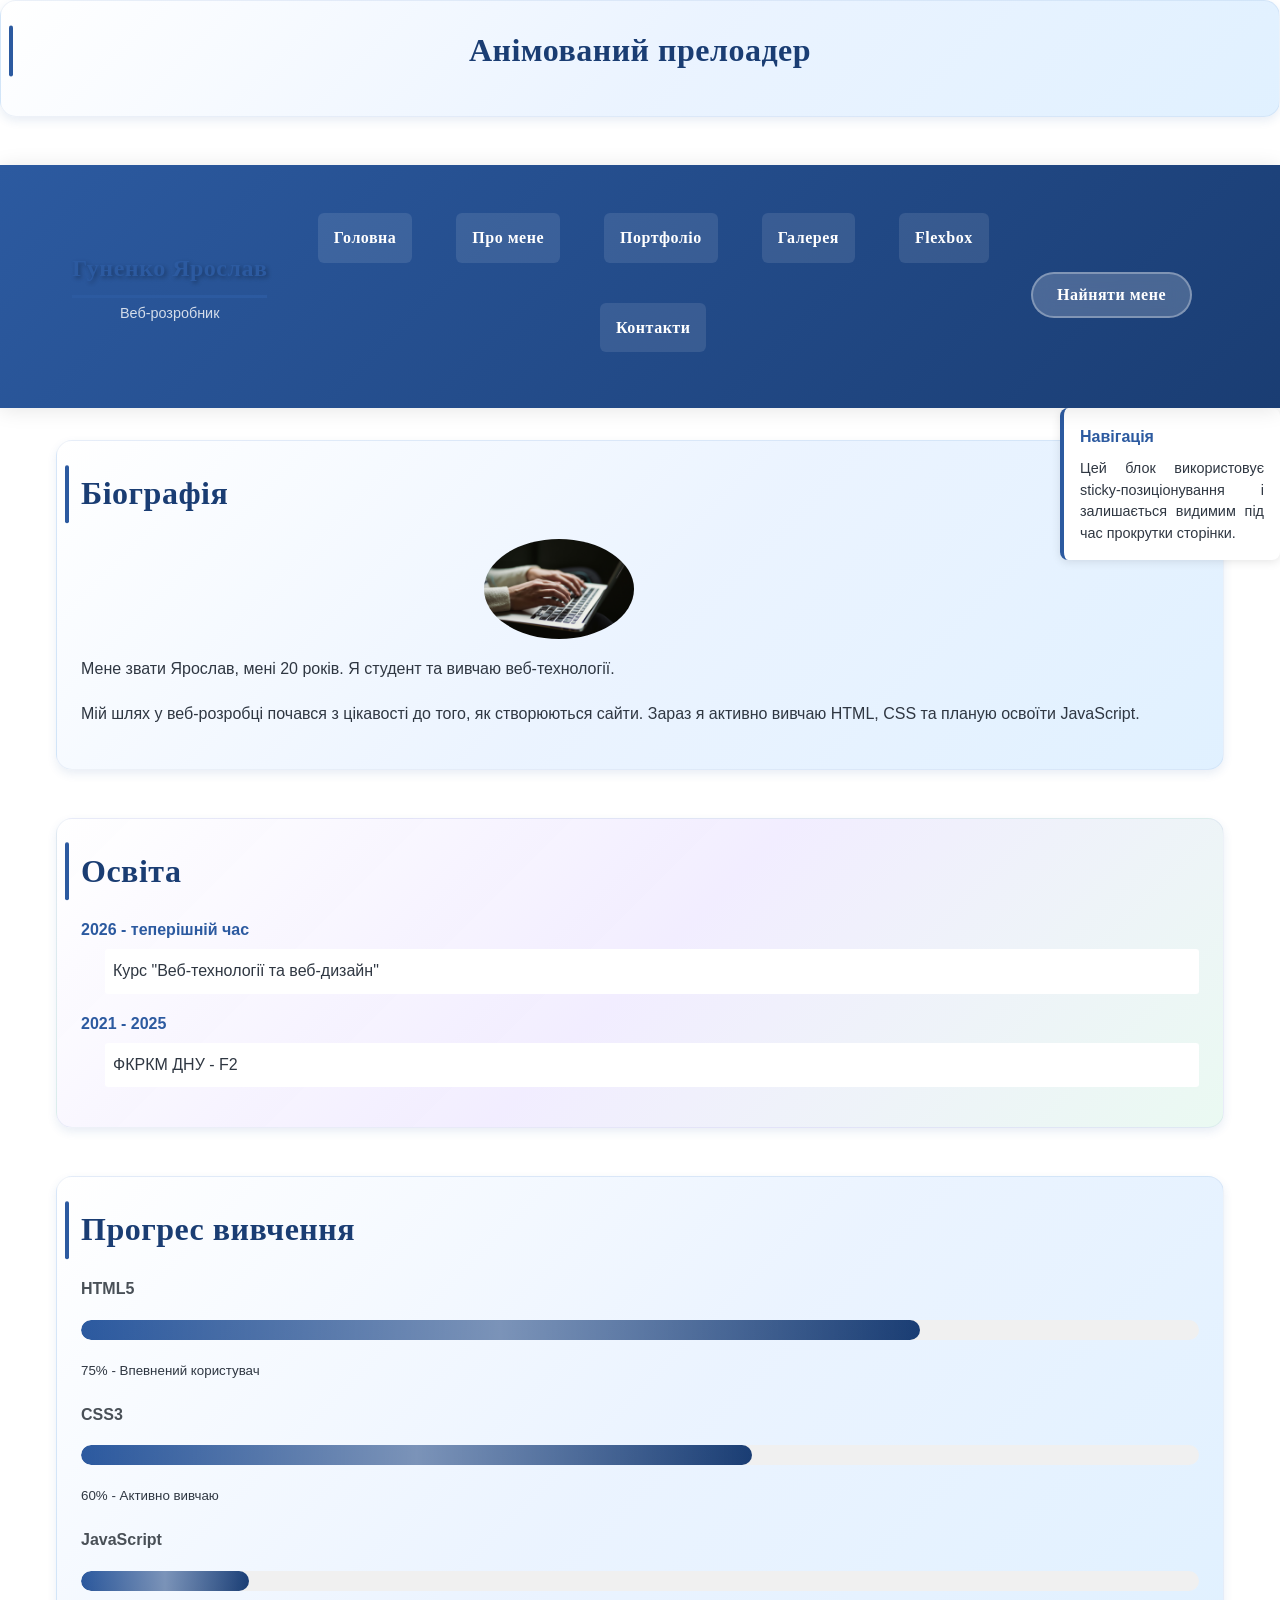
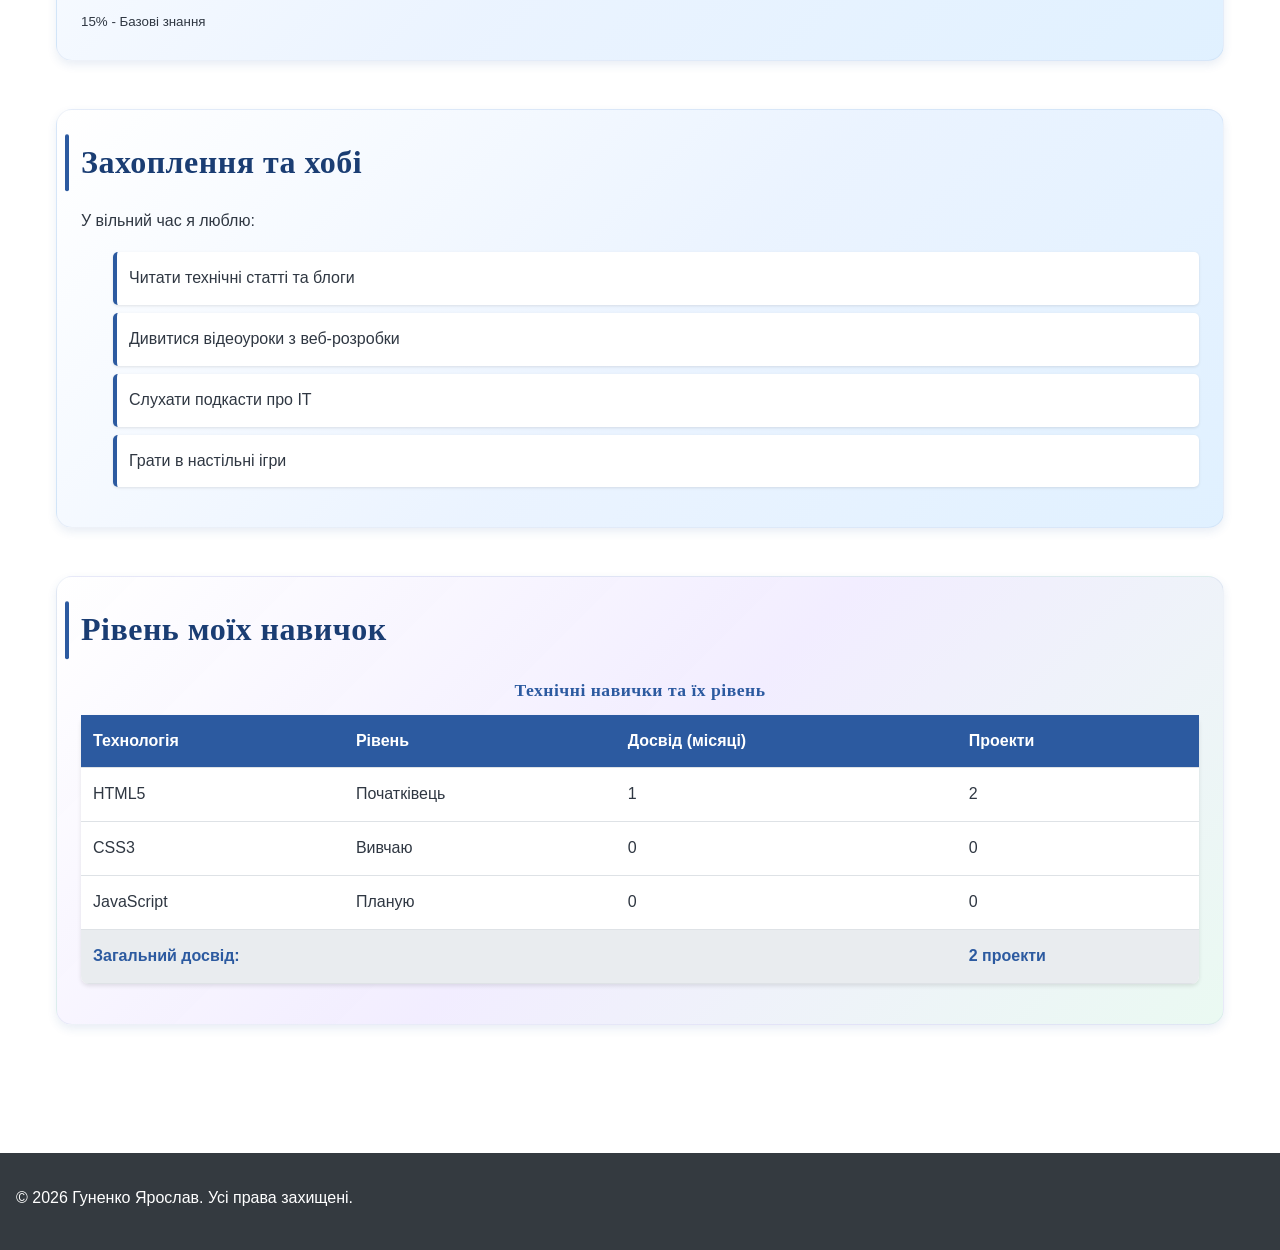
==== about.html @ e4d60bcc "feat(task4): -add mobile style menu in css -changed all headers !!!Warnings!!! need to fix sticky si" ====
<!DOCTYPE html>
<html lang="uk">
<head>
    <meta charset="UTF-8">
    <meta name="viewport" content="width=device-width, initial-scale=1.0">
        <meta name="description" content="Інформація про мене - портфоліо веб-розробника">
    <meta name="keywords" content="веб-розробка, HTML, CSS, JavaScript">
    <link rel="stylesheet" href="css/styles.css">
    <link rel="stylesheet" href="css/layout.css">
    <link rel="preconnect" href="https://fonts.googleapis.com">
    <link rel="preconnect" href="https://fonts.gstatic.com" crossorigin>
    <link href="https://fonts.googleapis.com/css2?family=Montserrat:wght@400;500;600;700&family=Merriweather:wght@400;700&display=swap" rel="stylesheet">
    <link rel="stylesheet" href="css/flexbox.css">
    <title>Про мене - Мій особистий сайт</title>
</head>
<body>
   <section class="loading-demo">
    <h2>Анімований прелоадер</h2>

    <div class="loading-container">
        <div class="loading-box">
            <div class="spinner"></div>
            <p class="loading-text">Завантаження...</p>
        </div>
    </div>
</section>
<header class="modern-header">
    <div class="container">
        <div class="header-content">
            <div class="logo">
                <h1>Гуненко Ярослав</h1>
                <span class="logo-subtitle">Веб-розробник</span>
            </div>
            <nav class="main-nav">
                <ul class="nav-list">
                    <li><a href="index.html">Головна</a></li>
                    <li><a href="about.html">Про мене</a></li>
                    <li><a href="portfolio.html">Портфоліо</a></li>
                    <li><a href="gallery.html">Галерея</a></li>
                    <li><a href="flexbox-demo.html">Flexbox</a></li>
                    <li><a href="contact.html">Контакти</a></li>
                </ul>
            </nav>
            <button class="mobile-nav-toggle" onclick="toggleMobileNav()"> <span></span>
                <span></span>
                <span></span>
            </button>
            <div class="header-cta">
                <button class="cta-button">Найняти
                    мене</button>
            </div>
        </div>
        <nav class="mobile-nav" id="mobileNav">
            <ul class="nav-list">
                <li><a href="index.html">Головна</a></li>
                <li><a href="about.html">Про мене</a></li>
                <li><a href="portfolio.html">Портфоліо</a></li>
                <li><a href="gallery.html">Галерея</a></li>
                <li><a href="flexbox-demo.html">Flexbox</a></li>
                <li><a href="contact.html">Контакти</a></li>
            </ul>
        </nav>
    </div>
</header>
    <aside class="sticky-note">
    <h4>Навігація</h4>
    <p>Цей блок використовує sticky-позиціонування і залишається видимим під час прокрутки сторінки.</p>
    </aside>
<main>
    <section id="bio">
        <h2>Біографія</h2>
        <img src="images/photo2.jpg" alt="Моє фото" width="150" height="200">
        <p>Мене звати Ярослав, мені 20 років. Я студент та вивчаю веб-технології.</p>
        <p>Мій шлях у веб-розробці почався з цікавості до того, як створюються сайти. Зараз я активно вивчаю HTML, CSS та планую
освоїти JavaScript.</p>
    </section>
    <section id="education">
        <h2>Освіта</h2>
        <dl>
            <dt>2026 - теперішній час</dt>
            <dd>Курс "Веб-технології та веб-дизайн"</dd>
            <dt>2021 - 2025</dt>
            <dd>ФКРКМ ДНУ - F2</dd>
        </dl>
    </section>
   <section id="skills-progress">
    <h2>Прогрес вивчення</h2>

    <div class="skill-item">
        <label>
            HTML5
            <span class="tooltip" data-tooltip="Семантична розмітка, форми, доступність"></span>
        </label>

        <div class="progress-container">
            <div class="progress-bar" style="width: 75%;"></div>
        </div>

        <small>75% - Впевнений користувач</small>
    </div>

    <div class="skill-item">
        <label>
            CSS3
            <span class="tooltip" data-tooltip="Стилізація, Box Model, позиціонування"></span>
        </label>

        <div class="progress-container">
            <div class="progress-bar" style="width: 60%;"></div>
        </div>

        <small>60% - Активно вивчаю</small>
    </div>

    <div class="skill-item">
        <label>
            JavaScript
            <span class="tooltip" data-tooltip="Буду вивчати наступним"></span>
        </label>

        <div class="progress-container">
            <div class="progress-bar" style="width: 15%;"></div>
        </div>

        <small>15% - Базові знання</small>
    </div>
</section>

<button class="back-to-top" onclick="window.scrollTo({top: 0, behavior: 'smooth'})">↑</button>
    <section id="hobbies">
        <h2>Захоплення та хобі</h2>
        <p>У вільний час я люблю:</p>
        <ol>
            <li>Читати технічні статті та блоги</li>
            <li>Дивитися відеоуроки з веб-розробки</li>
            <li>Слухати подкасти про IT</li>
            <li>Грати в настільні ігри</li>
        </ol>
    </section>
    <section id="skills-table">
        <h2>Рівень моїх навичок</h2>
        <table>
            <caption>Технічні навички та їх рівень</caption>
            <thead>
            <tr>
                <th>Технологія</th>
                <th>Рівень</th>
                <th>Досвід (місяці)</th>
                <th>Проекти</th>
            </tr>
            </thead>
            <tbody>
                <tr>
                <td>HTML5</td>
                <td>Початківець</td>
                <td>1</td>
                <td>2</td>
                </tr>
                <tr>
                    <td>CSS3</td>
                    <td>Вивчаю</td>
                    <td>0</td>
                    <td>0</td>
                </tr>
                <tr>
                    <td>JavaScript</td>
                    <td>Планую</td>
                    <td>0</td>
                    <td>0</td>
                </tr>
            </tbody>
            <tfoot>
                <tr>
                    <td colspan="3"><strong>Загальний досвід:</strong></td>
                    <td><strong>2 проекти</strong></td>
                </tr>
            </tfoot>
        </table>
    </section>
</main>
<footer>
    <p>&copy; 2026 Гуненко Ярослав. Усі права захищені.</p>
</footer>
</body>
</html>
---- css/styles.css ----
/* ======================
БАЗОВІ СТИЛІ ТА ОБНУЛЕННЯ
====================== */
/* Обнулення стандартних відступів */ 

* {
    margin: 0;
    padding: 0;
    box-sizing: border-box;
}

/* Базові стилі для html та body */

html {
    font-size: 16px;
    line-height: 1.6;
}

body {
    font-family: 'Georgia', 'Times New Roman',
    serif; 
    color: #333333;
    background-color:#ffffff;
    /*color: var(--text-color);
    background-color: var(--bg-color);*/ 
}

/* Стилі для зображень*/ 

img {
    max-width: 100%;
    height: auto;
    display: block;
}

/* Стилі для посилань*/

a {
    color: #2c5aa0;
    text-decoration: none;
    transition: color 0.3s ease; 
}

a:hover {
    color: #1a3d73;
    text-decoration: underline;
}

a:visited {
    color: #5d4e75;
}

/* Стилі для кнопок */
button {
    cursor: pointer;
    font-family: inherit;
}

/* ======================
        ШАПКА САЙТУ
====================== */

header {
    background: linear-gradient(135deg, #2c5aa0 0%, #1a3d73 100%);
    color: white;
    padding: 2rem 1rem;
    text-align: center;
    box-shadow: 0 2px 5px rgba(0, 0, 0,0.1); 
}

header h1 {
    font-size: 2.5rem;
    margin-bottom: 0.5rem;
    font-weight: bold;
    text-shadow: 2px 2px 4px rgba(0, 0, 0,0.3); 
}

header p {
    font-size: 1.2rem;
    margin-bottom: 1.5rem;
    font-style: italic;
    opacity: 0.9;
}

/* ======================
НАВІГАЦІЙНЕ МЕНЮ
====================== */

nav ul {
    list-style: none;
    display: flex;
    justify-content: center;
    flex-wrap: wrap;
    gap: 0;
}

nav li {
    margin: 0;
}

nav a {
    display: block;
    padding: 12px 20px;
    color: white;
    background-color: rgba(255, 255, 255, 0.1);
    margin: 0 2px;
    border-radius: 5px;
    font-weight: bold;
    transition: all 0.3s ease;
}

nav a:hover {
    background-color: rgba(255, 255, 255, 0.2);
    transform: translateY(-2px);
    text-decoration: none;
}

nav a:active {
    background-color: rgba(255, 255, 255, 0.3);
}

/* ======================
ОСНОВНИЙ КОНТЕНТ
====================== */
main {
    max-width: 1200px;
    margin: 0 auto;
    padding: 2rem 1rem;
    line-height: 1.8;
}

/* Секції */

section {
    margin-bottom: 3rem;
    padding: 1.5rem;
    background-color: #f8f9fa;
    border-radius: 8px;
    box-shadow: 0 2px 4px rgba(0, 0, 0,0.1); 
}

section:nth-child(even) {
    background-color:#e9ecef; 
}

/* Заголовки */

h1 {
    font-size: 2.5rem;
    color: #2c5aa0;
    margin-bottom: 1rem;
    border-bottom: 3px solid #2c5aa0;
    padding-bottom: 0.5rem;
}

h2 {
    font-size: 2rem;
    color: #1a3d73;
    margin-bottom: 1rem;
    position: relative;
}

h2::before {
    content: "";
    position: absolute;
    left: -1rem;
    top: 50%;
    transform: translateY(-50%); 
    width:4px;
    height: 100%;
    background-color:#2c5aa0; 
    border-radius:2px;
}

h3 {
    font-size: 1.5rem;
    color: #495057;
    margin-bottom:0.75rem;
    margin-top: 1.5rem;
}
/* Параграфи */
p {
    margin-bottom:1rem;
    text-align: justify;
}

/* Виділення тексту*/

strong {
    color: #2c5aa0;
    font-weight:bold;
}

em {
    color: #6c757d;
    font-style: italic;
}

/* Час та адреса*/
time {
    color: #6c757d;
    font-size: 0.9rem;
    display: block;
    margin-bottom: 0.5rem;
}

address {
    font-style: normal;
    background-color: #fff3cd;
    border: 1px solid #ffeaa7;
    border-radius: 5px;
    padding: 1rem;
    margin: 1rem 0;
}


/* ======================
СПИСКИ
====================== */

ul, ol {
    margin-left: 2rem;
    margin-bottom: 1rem;
}

ul li {
    list-style-type: disc;
    margin-bottom:0.5rem;
     padding-left:0.5rem;
}

ol li {
    margin-bottom:0.5rem;
    padding-left: 0.5rem;
}

/* Стилі для списку навичок*/

#skills ul li, #hobbies ol li {
    background-color: white;
    padding: 0.75rem;
    margin-bottom:0.5rem;
    border-radius:5px;
    border-left: 4px solid #2c5aa0;
    box-shadow: 0 1px 3px rgba(0, 0, 0,0.1);
    list-style: none;
    margin-left: 0;
}

/* Список визначень */

dl {
    margin-bottom: 1rem;
}

dt {
    font-weight: bold;
    color: #2c5aa0;
    margin-top: 1rem;
    margin-bottom: 0.25rem;
}

dd {
    margin-left: 1.5rem;
    margin-bottom: 0.5rem;
    padding: 0.5rem;
    background-color: white;
    border-radius: 3px;
}

/* ======================
ТАБЛИЦІ
====================== */

table {
    width: 100%;
    border-collapse: collapse;
    margin: 1rem 0;
    background-color: white;
    border-radius: 8px;
    overflow: hidden;
    box-shadow: 0 2px 4px rgba(0, 0, 0,0.1); 
}

caption {
    font-weight: bold;
    color: #2c5aa0;
    margin-bottom: 0.5rem;
    font-size: 1.1rem;
}

th, td {
    padding: 0.75rem;
    text-align: left;
    border-bottom: 1px solid #dee2e6; 
}

th {
    background-color: #2c5aa0;
    color: white;
    font-weight: bold;
}

tbody tr:hover {
    background-color: #f8f9fa;
}

tfoot td {
    background-color: #e9ecef;
    font-weight: bold;
}

/*======================
ФОРМИ
====================== */
form {
    background-color: white;
    padding: 2rem;
    border-radius: 8px;
    box-shadow: 0 4px 6px rgba(0, 0, 0, 0.1);
    margin: 1rem 0;
}

fieldset {
    border: 2px solid #e9ecef; 
    border-radius:5px;
    padding: 1.5rem;
    margin-bottom:1.5rem; 
}

legend {
    background-color:#2c5aa0;
    color: white;
    padding: 0.5rem 1rem;
    border-radius: 3px;
    font-weight: bold;
}

label {
    display: block;
    margin-bottom: 0.5rem;
    margin-top: 1rem;
    font-weight: bold;
    color: #495057;
}

/* Стилі для полів вводу */
input[type="text"],
input[type="email"],
input[type="tel"],
select,
textarea {
    width: 100%;
    padding: 0.75rem;
    border: 2px solid #ced4da;
    border-radius: 4px;
    font-size: 1rem;
    font-family: inherit;
    transition: border-color 0.3s ease, box-shadow 0.3s ease; 
}

input[type="text"]:focus,
input[type="email"]:focus,
input[type="tel"]:focus,
select:focus,
textarea:focus {
    outline: none;
    border-color: #2c5aa0;
    box-shadow: 0 0 0 3px rgba(44, 90, 160,0.1); 
}

/* Радіо кнопки та чекбокси */

input[type="radio"],
input[type="checkbox"] {
    margin-right: 0.5rem;
    transform: scale(1.2);
}

/* Радіо кнопки в рядок */

input[type="radio"] + label {
    display: inline;
    margin-right: 1rem;
    margin-top: 0;
    font-weight: normal;
}

/* Чекбокси */
input[type="checkbox"] + label
{ 
    display: inline;
    margin-top: 0;
    font-weight: normal;
}

/* Textarea */

textarea {
    resize: vertical;
    min-height: 120px;
}

/* Кнопки */

button {
    background-color: #2c5aa0;
    color: white;
    padding: 0.75rem 2rem;
    border: none;
    border-radius: 5px;
    font-size: 1rem;
    font-weight: bold;
    margin-right: 1rem;
    margin-top: 1rem;
    transition: all 0.3s ease;
}

button:hover {
    background-color: #1a3d73;
    transform: translateY(-1px);
    box-shadow: 0 2px 4px rgba(0, 0, 0,0.2); 
}

button[type="reset"] {
    background-color: #6c757d;
}
button[type="reset"]:hover {
    background-color: #5a6268;
}

/* ======================
СПЕЦІАЛЬНІ ЕЛЕМЕНТИ
====================== */

/* Розгортувані деталі */

details {
    background-color: white;
    border: 1px solid #dee2e6;
    border-radius: 5px;
    margin: 1rem 0;
    overflow: hidden;
}

summary {
    background-color: #f8f9fa;
    padding: 1rem;
    cursor: pointer;
    font-weight: bold;
    color: #2c5aa0;
    user-select: none;
    transition: background-color 0.3s ease; 
}

summary:hover {
    background-color: #e9ecef;
}

details[open] summary {
    background-color: #2c5aa0;
    color: white;
}

details p {
    padding: 1rem;
    margin: 0;
}

/* Статті в портфоліо */
.project {
    border: 1px solid #dee2e6;
    border-radius: 8px;
    padding: 1.5rem;
    margin-bottom: 2rem;
    background-color: white;
    transition: transform 0.3s ease, box-shadow 0.3s ease; 
}

.project:hover {
    transform: translateY(-2px);
    box-shadow: 0 4px 8px rgba(0, 0, 0,0.15); 
}

.project img {
    border-radius: 5px;
    margin: 1rem 0;
}

/* ======================
        ПІДВАЛ САЙТУ
====================== */

footer {
    background-color: #343a40; 
    color: white;
    text-align: center;
    padding: 2rem 1rem;
    margin-top: 3rem;
}

footer p {
    margin-bottom: 0.5rem; 
}

footer a {
    color: #adb5bd;
}

footer a:hover {
    color: white;
}

footer small {
    opacity: 0.7;
    font-size: 0.8rem;
}

/* ======================
    ДОДАТКОВІ СТИЛІ
====================== */

/* Горизонтальна лінія */

hr {
    border: none;
    height: 2px;
    background: linear-gradient(to right, transparent, #2c5aa0, transparent);
    margin: 2rem 0;
}
/* Цитати */
blockquote {
    background-color: #f8f9fa;
    border-left: 4px solid #2c5aa0;
    padding: 1rem 1.5rem;
    margin: 1.5rem 0;
    font-style: italic;
    position: relative;
}

blockquote::before {
    content: "\"";
    font-size: 4rem;
    color: #2c5aa0;
    position: absolute;
    top: -10px;
    left: 10px;
    opacity: 0.3;
}

cite {
    display: block;
    text-align: right;
    margin-top: 0.5rem;
    font-style: normal;
    font-weight: bold;
    color: #6c757d;
}

/* Скорочення */

abbr {
    border-bottom: 2px dotted #2c5aa0;
    cursor: help;
}

/* Анімація для зображень */

#welcome img,
#bio img {
    border-radius: 50%;
    transition: transform 0.3s ease;
    margin: 1rem auto;
}

#welcome img:hover,
#bio img:hover {
transform: scale(1.05) rotate(2deg); 
}

/* Responsive зображення в проектах*/

.project img {
    width: 100%;
    max-width: 300px;
    margin: 1rem auto;
    display: block;
}







:root {
    --primary-color: #2c5aa0;
    --secondary-color: #1a3d73;
    --bg-color: #ffffff;
    --text-color: #333333;
    --card-bg: #f8f9fa;
}

/* Темна тема */

@media (prefers-color-scheme: dark) {
:root {
    --primary-color: #4dabf7;
    --secondary-color: #339af0;
    --bg-color: #1a1a1a;
    --text-color: #ffffff;
    --card-bg: #2d2d2d;
    }
}



/* ======================
ЯСКРАВА АНІМАЦІЯ ЗАВАНТАЖЕННЯ
====================== */
@keyframes zoomFadeIn {
    0% {
        opacity: 0;
        transform: scale(0.8) translateY(40px);
    }
    60% {
        opacity: 1;
        transform: scale(1.05) translateY(-10px);
    }
    100% {
        transform: scale(1) translateY(0);
    }
}


main {
    animation: zoomFadeIn 1s ease-out;
}

/* ======================
ВАЛІДАЦІЯ ФОРМИ
====================== */

/* Общий стиль перехода */
input, textarea {
    transition: border-color 0.3s ease, box-shadow 0.3s ease;
}

/* ВАЛИДНОЕ поле (только если пользователь что-то ввёл) */
input:valid:not(:placeholder-shown),
textarea:valid:not(:placeholder-shown) {
    border-color: #28a745;
}

/* НЕВАЛИДНОЕ поле (только если пользователь начал ввод) */
input:invalid:not(:placeholder-shown),
textarea:invalid:not(:placeholder-shown) {
    border-color: #dc3545;
}

/* Фокус на невалидном поле */
input:focus:invalid:not(:placeholder-shown),
textarea:focus:invalid:not(:placeholder-shown) {
    border-color: #dc3545;
    box-shadow: 0 0 5px rgba(220, 53, 69, 0.5);
}

/* Фокус на валидном поле */
input:focus:valid:not(:placeholder-shown),
textarea:focus:valid:not(:placeholder-shown) {
    border-color: #28a745;
    box-shadow: 0 0 5px rgba(40, 167, 69, 0.5);
}

/* ======================
ДОМАШНЄ ЗАВДАННЯ
1. Градієнти для секцій
2. Hover-ефекти для карток проєктів
3. Google Fonts
4. CSS-змінні для кольорів та розмірів
====================== */

/* CSS-змінні */
:root {
    --home-primary: #2c5aa0;
    --home-secondary: #1a3d73;
    --home-accent: #6ea8ff;
    --home-soft-blue: #eaf3ff;
    --home-soft-violet: #f1ecff;
    --home-soft-mint: #e9f9f1;
    --home-text: #2f3742;

    --home-radius-sm: 6px;
    --home-radius-md: 10px;
    --home-radius-lg: 16px;

    --home-shadow-sm: 0 4px 10px rgba(44, 90, 160, 0.10);
    --home-shadow-md: 0 8px 20px rgba(44, 90, 160, 0.16);
    --home-shadow-lg: 0 14px 30px rgba(44, 90, 160, 0.22);

    --home-transition: 0.35s ease;
}

/* Шрифти з Google Fonts */
body {
    font-family: 'Source Serif 4', serif;
    color: var(--home-text);
}

body {
    font-family: 'Inter', sans-serif;
}

h1,
h2,
h3,
nav a,
button,
legend,
caption {
    font-family: 'Playfair Display', serif;
    letter-spacing: 0.5px;
}

/* 1. Градієнти до фонів секцій */
section {
    background:
        linear-gradient(135deg,
            rgba(255, 255, 255, 0.96) 0%,
            rgba(234, 243, 255, 0.96) 52%,
            rgba(223, 240, 255, 0.96) 100%);
    border-radius: var(--home-radius-lg);
    box-shadow: var(--home-shadow-sm);
    border: 1px solid rgba(44, 90, 160, 0.08);
}

section:nth-child(even) {
    background:
        linear-gradient(135deg,
            rgba(255, 255, 255, 0.96) 0%,
            rgba(241, 236, 255, 0.94) 50%,
            rgba(233, 249, 241, 0.94) 100%);
}

/* 2. Hover-ефекти для карток проектів */
.project {
    background:
        linear-gradient(135deg,
            rgba(255, 255, 255, 0.98) 0%,
            rgba(234, 243, 255, 0.95) 55%,
            rgba(241, 236, 255, 0.92) 100%);
    border: 1px solid rgba(44, 90, 160, 0.12);
    border-radius: var(--home-radius-lg);
    box-shadow: var(--home-shadow-sm);
    position: relative;
    overflow: hidden;
    transition:
        transform var(--home-transition),
        box-shadow var(--home-transition),
        border-color var(--home-transition);
}

.project::before {
    content: "";
    position: absolute;
    top: 0;
    left: -120%;
    width: 100%;
    height: 5px;
    background: linear-gradient(90deg, var(--home-primary), var(--home-accent), #8f7bff);
    transition: left 0.45s ease;
}

.project:hover {
    transform: translateY(-8px) scale(1.01);
    box-shadow: var(--home-shadow-lg);
    border-color: rgba(44, 90, 160, 0.28);
}

.project:hover::before {
    left: 0;
}

.project h3 {
    transition: color var(--home-transition), transform var(--home-transition);
}

.project:hover h3 {
    color: var(--home-secondary);
    transform: translateX(4px);
}

.project img {
    border-radius: var(--home-radius-md);
    transition: transform var(--home-transition), box-shadow var(--home-transition), filter var(--home-transition);
    box-shadow: var(--home-shadow-sm);
}

.project:hover img {
    transform: scale(1.05);
    box-shadow: var(--home-shadow-md);
    filter: saturate(1.08);
}

.sticky-note {
    position: sticky;
    top: 20px;
    float: right;
    width: 220px;
    margin: 0 0 1.5rem 1.5rem;
    padding: 1rem;
    background-color: #ffffff;
    border-left: 4px solid #2c5aa0;
    border-radius: 10px;
    box-shadow: 0 2px 10px rgba(0, 0, 0, 0.08);
}

.sticky-note h4 {
    margin: 0 0 0.75rem 0;
    color: #2c5aa0;
}

.sticky-note p {
    margin: 0;
    font-size: 0.95rem;
    line-height: 1.5;
}

nav ul li {
    list-style: none;
}
---- css/layout.css ----
/* ======================
   CSS BOX MODEL ДЕМОНСТРАЦІЯ
====================== */

/* Скидання box-sizing для всіх елементів */
*, *::before, *::after {
    box-sizing: border-box;
}

/* Демонстрація різних box-sizing моделей */
.box-demo {
    margin: 2rem auto;
    max-width: 800px;
}

.box-example {
    width: 200px;
    height: 100px;
    padding: 20px;
    border: 5px solid #2c5aa0;
    margin: 20px;
    background-color: #e3f2fd;
    display: inline-block;
    position: relative;
}

.box-content-box {
    box-sizing: content-box;
}

.box-border-box {
    box-sizing: border-box;
}

/* Візуалізація частин Box Model */
.box-visual {
    background-color: #ffecb3;
    border: 10px solid #ff9800;
    padding: 30px;
    margin: 40px auto;
    width: 300px;
    text-align: center;
    position: relative;
}

.box-visual::before {
    content: "MARGIN";
    position: absolute;
    top: -35px;
    left: 50%;
    transform: translateX(-50%);
    background-color: #f44336;
    color: white;
    padding: 5px 10px;
    border-radius: 3px;
    font-size: 12px;
    font-weight: bold;
}

.box-visual::after {
    content: "BORDER";
    position: absolute;
    top: 5px;
    right: -60px;
    background-color: #ff9800;
    color: white;
    padding: 5px 10px;
    border-radius: 3px;
    font-size: 12px;
    font-weight: bold;
}


/* ======================
   ВДОСКОНАЛЕНІ КАРТКИ
====================== */

.card {
    background-color: white;
    border: 1px solid #e0e0e0;
    border-radius: 12px;
    padding: 1.5rem;
    margin: 1rem;
    box-shadow: 0 2px 8px rgba(0, 0, 0, 0.1);
    transition: all 0.3s ease;
    position: relative;
    overflow: hidden;
}

.card::before {
    content: "";
    position: absolute;
    top: 0;
    left: 0;
    right: 0;
    height: 4px;
    background: linear-gradient(90deg, #2c5aa0, #1a3d73);
    transform: scaleX(0);
    transition: transform 0.3s ease;
}

.card:hover {
    transform: translateY(-4px);
    box-shadow: 0 8px 25px rgba(0, 0, 0, 0.15);
}

.card:hover::before {
    transform: scaleX(1);
}

.card-header {
    border-bottom: 2px solid #f0f0f0;
    padding-bottom: 1rem;
    margin-bottom: 1rem;
}

.card-body {
    padding: 0;
}

.card-footer {
    border-top: 1px solid #f0f0f0;
    padding-top: 1rem;
    margin-top: 1rem;
    text-align: right;
}


/* ======================
   ПОЗИЦІОНУВАННЯ
====================== */

/* Фіксована навігація */
.fixed-nav {
    position: fixed;
    top: 0;
    left: 0;
    right: 0;
    background-color: rgba(44, 90, 160, 0.95);
    backdrop-filter: blur(10px);
    z-index: 1000;
    transition: all 0.3s ease;
}

.fixed-nav.scrolled {
    box-shadow: 0 2px 20px rgba(0, 0, 0, 0.1);
    background-color: rgba(44, 90, 160,0.98); 
}

/* Відступ для контенту при фіксованій навігації */
body.fixed-header {
    padding-top: 120px;
}

/* Відносне позиціонування для контейнерів */
.relative-container {
    position: relative;
    background-color: #f8f9fa;
    padding: 2rem;
    margin: 1rem 0;
    border-radius: 8px;
}

/* Абсолютне позиціонування для декоративних елементів */
.decorative-element {
    position: absolute;
    width: 60px;
    height: 60px;
    background: linear-gradient(45deg, #2c5aa0,#1a3d73); 
    border-radius: 50%;
    top: -30px;
    right: 20px;
    display: flex;
    align-items: center;
    justify-content: center;
    color: white;
    font-weight: bold;
    box-shadow: 0 4px 12px rgba(44, 90, 160, 0.3);
}

/* Sticky елементи */
/*.sticky-sidebar {
    position: sticky;
    top: 20px;
    background-color: white;
    padding: 1.5rem;
    border-radius: 8px;
    box-shadow: 0 2px 10px rgba(0, 0, 0, 0.1);
    margin-bottom: 2rem;
}*/


/* ======================
   STICKY NOTE (ДЛЯ ВСІХ СТОРІНОК)
====================== */

.sticky-note {
    position: sticky;
    top: 20px;
    float: right;
    width: 220px;
    margin: 0 0 1.5rem 1.5rem;
    background-color: white;
    padding: 1rem;
    border-left: 4px solid #2c5aa0;
    border-radius: 8px;
    box-shadow: 0 2px 10px rgba(0, 0, 0, 0.1);
    z-index: 10; /* 🔥 слой */
}

.sticky-note h4 {
    margin: 0 0 0.5rem 0;
    color: #2c5aa0;
}

.sticky-note p {
    margin: 0;
    font-size: 0.9rem;
}

.sticky-sidebar {
    position: sticky;
    top: 20px;
    z-index: 10;
    background-color: white;
    padding: 1.5rem;
    border-radius: 8px;
    box-shadow: 0 2px 10px rgba(0, 0, 0, 0.1);
}


/* ======================
   Z-INDEX ДЕМОНСТРАЦІЯ
====================== */

.layer-1 { 
    z-index: 1; 
}

.layer-2 { 
    z-index: 2; 
}

.layer-content { 
    z-index: 3; 
}

.layered-card {
    position: relative;
    background-color: white;
    padding: 2rem;
    margin: 1rem 0;
    border-radius: 8px;
}

.layer-1 {
    position: absolute;
    top: 10px;
    left: 10px;
    right: 10px;
    bottom: 10px;
    background-color: #e3f2fd; 
    border-radius: 8px;
    z-index: 1;
}

.layer-2 {
    position: absolute;
    top: 20px;
    left: 20px;
    right: 20px;
    bottom: 20px;
    background-color: #bbdefb; 
    border-radius: 8px;
    z-index: 2;
}

.layer-content {
    position: relative;
    z-index: 3;
    background-color: white;
    padding: 1rem;
    border-radius: 8px;
    box-shadow: 0 2px 8px rgba(0, 0, 0,0.1); 
}


/* ======================
   FLOAT МАКЕТИ
====================== */

.float-container {
    overflow: hidden; 
    /* clearfix*/ 
    background-color: #f8f9fa;
    padding: 1rem;
    border-radius: 8px;
    margin: 1rem 0;
}

.float-left {
    float: left;
    width: 30%;
    background-color: #e3f2fd; 
    padding: 1rem;
    margin-right: 2%;
    border-radius: 6px;
}

.float-right {
    float: right;
    width: 30%;
    background-color: #f3e5f5; 
    padding: 1rem;
    margin-left: 2%;
    border-radius: 6px;
}

.float-center {
    width: 36%;
    margin: 0 auto;
    background-color: #e8f5e8;
    padding: 1rem;
    border-radius: 6px;
}

/* Очищення float */
.clearfix::after {
    content: "";
    display: table;
    clear: both;
}


/* ======================
   ГАЛЕРЕЯ ЗОБРАЖЕНЬ
====================== */

.gallery-grid {
    display: block;
    margin: 1rem 0;
}

.gallery-item {
    position: relative;
    display: inline-block;
    width: 48%;
    margin: 1%;
    border-radius: 8px;
    overflow: hidden;
    vertical-align: top;
}

.gallery-item img {
    width: 100%;
    height: 200px;
    object-fit: cover;
    transition: transform 0.3s ease;
}

.gallery-item:hover img {
    transform: scale(1.05);
}

.gallery-overlay {
    position: absolute;
    bottom: 0;
    left: 0;
    right: 0;
    background: linear-gradient(
        transparent,
        rgba(0, 0, 0, 0.8)
    );
    color: white;
    padding: 1rem;
    transform: translateY(100%);
    transition: transform 0.3s ease;
}

.gallery-item:hover .gallery-overlay {
    transform: translateY(0);
}

.gallery-overlay h4 {
    margin: 0 0 0.5rem 0;
    font-size: 1.1rem;
}

.gallery-overlay p {
    margin: 0;
    font-size: 0.9rem;
    opacity: 0.9;
}


/* ======================
   КОНТЕНТ З БІЧНОЮ ПАНЕЛЛЮ
====================== */

.content-layout {
    display: block;
    margin: 2rem 0;
}

.sticky-sidebar {
    width: 250px;
    float: right;
    margin-left: 2rem;
    margin-bottom: 2rem;
}

.main-content {
    margin-right: 270px;
    background-color: white;
    padding: 2rem;
    border-radius: 8px;
    box-shadow: 0 2px 8px rgba(0, 0, 0, 0.1);
}

.sticky-sidebar ul {
    margin: 0;
    padding: 0;
}

.sticky-sidebar li {
    margin-bottom: 0.5rem;
}

.sticky-sidebar a {
    display: block;
    padding: 0.5rem;
    background-color: #f8f9fa;
    border-radius: 4px;
    transition: background-color 0.3s ease;
}

.sticky-sidebar a:hover {
    background-color: #e9ecef;
    text-decoration: none;
}


/* ======================
   ІНТЕРАКТИВНІ ЕЛЕМЕНТИ
====================== */

/* Кнопка "Наверх" */
.back-to-top {
    position: fixed;
    bottom: 30px;
    right: 30px;
    width: 50px;
    height: 50px;
    background-color: #2c5aa0;
    color: white;
    border: none;
    border-radius: 50%;
    font-size: 1.2rem;
    cursor: pointer;
    
    opacity: 0;
    transform: translateY(100px);
    transition: all 0.3s ease;
    
    z-index: 999;
}

.back-to-top.visible {
    opacity: 1;
    transform: translateY(0);
}

.back-to-top:hover {
    background-color: #1a3d73;
    transform: translateY(-2px);
}


/* ======================
   TOOLTIP
====================== */

.tooltip {
    position: relative;
    display: inline-block;
    cursor: help;
}

.tooltip::after {
    content: attr(data-tooltip);
    position: absolute;
    bottom: 100%;
    left: 50%;
    transform: translateX(-50%);
    background-color: #333;
    color: white;
    padding: 8px 12px;
    border-radius: 4px;
    font-size: 14px;
    white-space: nowrap;
    opacity: 0;
    pointer-events: none;
    transition: opacity 0.3s ease;
    z-index: 1000;
}

.tooltip::before {
    content: "";
    position: absolute;
    bottom: 94%;
    left: 50%;
    transform: translateX(-50%);
    border: 5px solid transparent;
    border-top-color: #333;
    opacity: 0;
    transition: opacity 0.3s ease;
}

.tooltip:hover::after,
.tooltip:hover::before {
    opacity: 1;
}


/* ======================
   МОДАЛЬНЕ ВІКНО (СТАРИЙ ВАРІАНТ)
====================== */

.modal-overlay {
    position: fixed;
    top: 0;
    left: 0;
    right: 0;
    bottom: 0;
    background-color: rgba(0, 0, 0, 0.8);
    display: none;
    z-index: 10000;
    opacity: 0;
    transition: opacity 0.3s ease;
}

.modal-overlay.active {
    display: flex;
    align-items: center;
    justify-content: center;
    opacity: 1;
}

.modal-content {
    background-color: white;
    padding: 2rem;
    border-radius: 8px;
    max-width: 500px;
    width: 90%;
    max-height: 80vh;
    overflow-y: auto;
    position: relative;
    transform: scale(0.8);
    transition: transform 0.3s ease;
}

.modal-overlay.active .modal-content {
    transform: scale(1);
}

.modal-close {
    position: absolute;
    top: 10px;
    right: 15px;
    background: none;
    border: none;
    font-size: 24px;
    cursor: pointer;
    color: #666;
}

.modal-close:hover {
    color: #000;
}


/* ======================
   ПРОГРЕС-БАР
====================== */

.progress-container {
    position: relative;
    background-color: #f0f0f0;
    border-radius: 10px;
    overflow: hidden;
    height: 20px;
    margin: 1rem 0;
}

.progress-bar {
    height: 100%;
    background: linear-gradient(90deg, #2c5aa0, #1a3d73);
    border-radius: 10px;
    transition: width 0.8s ease;
    position: relative;
}

.progress-bar::after {
    content: "";
    position: absolute;
    top: 0;
    left: 0;
    right: 0;
    bottom: 0;
    background: linear-gradient(
        90deg,
        transparent,
        rgba(255, 255, 255, 0.3),
        transparent
    );
    animation: shine 2s infinite;
}

@keyframes shine {
    0% {
        transform: translateX(-100%);
    }
    100% {
        transform: translateX(100%);
    }
}


/* ======================
   СКЛАДНИЙ МАКЕТ
====================== */

.complex-grid {
    position: relative;
    background-color: white;
    border-radius: 12px;
    overflow: hidden;
    box-shadow: 0 8px 32px rgba(0, 0, 0, 0.1);
    margin: 2rem 0;
}

.grid-header {
    background: linear-gradient(135deg, #2c5aa0, #1a3d73);
    color: white;
    padding: 1.5rem;
    position: relative;
}

.grid-header::after {
    content: "";
    position: absolute;
    bottom: -10px;
    left: 50%;
    transform: translateX(-50%);
    width: 0;
    height: 0;
    border-left: 10px solid transparent;
    border-right: 10px solid transparent;
    border-top: 10px solid #1a3d73;
}

.grid-sidebar {
    position: absolute;
    top: 90px;
    right: 0;
    width: 200px;
    background-color: #f8f9fa;
    padding: 1rem;
    border-left: 3px solid #2c5aa0;
}

.grid-content {
    padding: 2rem;
    margin-right: 220px;
    min-height: 300px;
}

.grid-footer {
    background-color: #f8f9fa;
    padding: 1rem 2rem;
    border-top: 1px solid #dee2e6;
    text-align: right;
}

.feature-box {
    background-color: #f8f9fa;
    border-radius: 8px;
    padding: 1.5rem;
    margin: 1rem 0;
    border-left: 4px solid #2c5aa0;
}

.feature-item {
    display: flex;
    align-items: center;
    margin: 1rem 0;
}

.feature-icon {
    font-size: 2rem;
    margin-right: 1rem;
    width: 50px;
    text-align: center;
}

.feature-text h5 {
    margin: 0 0 0.25rem 0;
    color: #2c5aa0;
}

.feature-text p {
    margin: 0;
    color: #6c757d;
    font-size: 0.9rem;
}

.btn-primary,
.btn-secondary {
    padding: 0.75rem 1.5rem;
    border: none;
    border-radius: 6px;
    font-weight: bold;
    cursor: pointer;
    margin-left: 0.5rem;
    transition: all 0.3s ease;
}

.btn-primary {
    background-color: #2c5aa0;
    color: white;
}

.btn-primary:hover {
    background-color: #1a3d73;
    transform: translateY(-1px);
}

.btn-secondary {
    background-color: transparent;
    color: #2c5aa0;
    border: 2px solid #2c5aa0;
}

.btn-secondary:hover {
    background-color: #2c5aa0;
    color: white;
}


/* ======================
   АНІМАЦІЯ ЗАВАНТАЖЕННЯ
====================== */

/*.loading-container {
    position: fixed;
    top: 0;
    left: 0;
    right: 0;
    bottom: 0;
    background-color: white;

    display: flex;
    align-items: center;
    justify-content: center;

    z-index: 9999;
    opacity: 1;
    transition: opacity 0.5s ease;
}*/

/*.loading-container.hidden {
    opacity: 0;
    pointer-events: none;
}*/

.loading-container {
    animation: hideLoader 2s forwards;
}

@keyframes hideLoader {
    0% { opacity: 1; }
    90% { opacity: 1; }
    100% {
        opacity: 0;
        visibility: hidden;
    }
}

.spinner {
    width: 50px;
    height: 50px;
    border: 4px solid #f3f3f3;
    border-top: 4px solid #2c5aa0;
    border-radius: 50%;
    animation: spin 1s linear infinite;
    position: relative;
}

.spinner::after {
    content: "";
    position: absolute;
    top: -4px;
    left: -4px;
    right: -4px;
    bottom: -4px;
    border: 4px solid transparent;
    border-top: 4px solid #1a3d73;
    border-radius: 50%;
    animation: spin 1.5s linear infinite reverse;
}

@keyframes spin {
    0% {
        transform: rotate(0deg);
    }
    100% {
        transform: rotate(360deg);
    }
}

.loading-text {
    margin-top: 1rem;
    color: #2c5aa0;
    font-weight: bold;
}


/* ======================
   ІНТЕРАКТИВНА КАРТА НАВИЧОК
====================== */

.skills-map {
    position: relative;
    background: linear-gradient(135deg, #f8f9fa 0%, #e9ecef 100%);
    padding: 3rem;
    border-radius: 12px;
    margin: 2rem 0;
    overflow: hidden;
}

.skills-map::before {
    content: "";
    position: absolute;
    top: -50%;
    left: -50%;
    width: 200%;
    height: 200%;
    background: conic-gradient(
        from 0deg,
        transparent,
        rgba(44, 90, 160, 0.05),
        transparent
    );
    animation: rotate 20s linear infinite;
    z-index: 1;
}

.skills-map > * {
    position: relative;
    z-index: 2;
}

@keyframes rotate {
    0% {
        transform: rotate(0deg);
    }
    100% {
        transform: rotate(360deg);
    }
}

.skill-node {
    position: absolute;
    width: 80px;
    height: 80px;
    background: radial-gradient(circle, white 30%, #2c5aa0 70%);
    border-radius: 50%;
    display: flex;
    align-items: center;
    justify-content: center;
    font-weight: bold;
    color: white;
    cursor: pointer;
    transition: all 0.3s ease;
    box-shadow: 0 4px 15px rgba(44, 90, 160, 0.3);
}

.skill-node:hover {
    transform: scale(1.1);
    box-shadow: 0 6px 25px rgba(44, 90, 160, 0.4);
}

/* Розташування вузлів */
.skill-node.html {
    top: 20%;
    left: 20%;
}

.skill-node.css {
    top: 20%;
    right: 20%;
}

.skill-node.js {
    bottom: 20%;
    left: 50%;
    transform: translateX(-50%);
}

/* З'єднання між навичками */
.skill-connection {
    position: absolute;
    height: 2px;
    background: linear-gradient(90deg, #2c5aa0, transparent, #2c5aa0);
    transform-origin: left;
}

.connection-1 {
    top: 25%;
    left: 25%;
    width: 50%;
}

.connection-2 {
    top: 30%;
    left: 22%;
    width: 35%;
    transform: rotate(45deg);
}


/* ======================
   ГАЛЕРЕЯ (ДОДАТКОВИЙ ВАРІАНТ РОЗМІТКИ)
====================== */

.gallery-grid {
    font-size: 0;
}

.gallery-item {
    position: relative;
    display: inline-block;
    width: 23%;
    margin: 1%;
    border-radius: 8px;
    overflow: hidden;
    vertical-align: top;
    font-size: 16px;
}

.gallery-item img {
    width: 100%;
    height: 200px;
    object-fit: cover;
    display: block;
    transition: transform 0.3s ease;
}

.gallery-item:hover img {
    transform: scale(1.05);
}


/* ======================
   АНІМАЦІЯ ЗАВАНТАЖЕННЯ (ПОВНОЕКРАННИЙ ВАРІАНТ)
====================== */

.loading-container {
    position: fixed;
    top: 0;
    left: 0;
    right: 0;
    bottom: 0;
    background-color: white;
    display: flex;
    align-items: center;
    justify-content: center;
    z-index: 9999;
    opacity: 1;
    transition: opacity 0.5s ease;
}

.loading-container.hidden {
    opacity: 0;
    pointer-events: none;
}

.spinner {
    width: 50px;
    height: 50px;
    border: 4px solid #f3f3f3;
    border-top: 4px solid #2c5aa0;
    border-radius: 50%;
    animation: spin 1s linear infinite;
    position: relative;
}

.spinner::after {
    content: "";
    position: absolute;
    top: -4px;
    left: -4px;
    right: -4px;
    bottom: -4px;
    border: 4px solid transparent;
    border-top: 4px solid #1a3d73;
    border-radius: 50%;
    animation: spin 1.5s linear infinite reverse;
}

@keyframes spin {
    0% {
        transform: rotate(0deg);
    }
    100% {
        transform: rotate(360deg);
    }
}

.loading-text {
    margin-top: 1rem;
    color: #2c5aa0;
    font-weight: bold;
    text-align: center;
}


/* ======================
   АНІМАЦІЯ ЗАВАНТАЖЕННЯ (INLINE ВАРІАНТ)
====================== */

.loading-demo {
    text-align: center;
}

.loading-container {
    background-color: white;
    border-radius: 12px;
    padding: 3rem 1rem;
    margin: 1rem 0;
    box-shadow: 0 2px 10px rgba(0, 0, 0, 0.08);
}

.loading-box {
    display: flex;
    flex-direction: column;
    align-items: center;
    justify-content: center;
}

.spinner {
    width: 50px;
    height: 50px;
    border: 4px solid #f3f3f3;
    border-top: 4px solid #2c5aa0;
    border-radius: 50%;
    animation: spin 1s linear infinite;
    position: relative;
}

.spinner::after {
    content: "";
    position: absolute;
    top: -4px;
    left: -4px;
    right: -4px;
    bottom: -4px;
    border: 4px solid transparent;
    border-top: 4px solid #1a3d73;
    border-radius: 50%;
    animation: spin 1.5s linear infinite reverse;
}

.loading-text {
    margin-top: 1rem;
    color: #2c5aa0;
    font-weight: bold;
    text-align: center;
}

@keyframes spin {
    0% {
        transform: rotate(0deg);
    }
    100% {
        transform: rotate(360deg);
    }
}


/* ======================
   МОДАЛЬНЕ ВІКНО (ВАРІАНТ ЧЕРЕЗ :target)
====================== */

.modal {
    position: fixed;
    inset: 0;
    background-color: rgba(0, 0, 0, 0.8);
    display: flex;
    justify-content: center;
    align-items: center;
    padding: 20px;
    opacity: 0;
    visibility: hidden;
    transition: 0.3s ease;
    z-index: 9999;
}

.modal:target {
    opacity: 1;
    visibility: visible;
}

.modal-window {
    position: relative;
    background-color: #fff;
    max-width: 700px;
    width: 100%;
    padding: 25px;
    border-radius: 12px;
    text-align: center;
    box-shadow: 0 10px 30px rgba(0, 0, 0, 0.3);
}

.modal-window img {
    width: 100%;
    max-height: 450px;
    object-fit: cover;
    border-radius: 8px;
    margin-bottom: 15px;
}

.modal-window h3 {
    margin-bottom: 10px;
}

.modal-window p {
    margin: 0;
    color: #555;
}

.modal-close {
    position: absolute;
    top: 10px;
    right: 15px;
    text-decoration: none;
    font-size: 28px;
    color: #333;
    font-weight: bold;
}

.modal-close:hover {
    color: #2c5aa0;
}

.gallery-item a {
    display: block;
    position: relative;
    color: inherit;
    text-decoration: none;
}


/* ======================
   УНІВЕРСАЛЬНА TOOLTIP-СИСТЕМА
====================== */

/* Батьківські інтерактивні елементи */
a[data-tooltip],
button[data-tooltip],
input[data-tooltip],
textarea[data-tooltip],
select[data-tooltip],
summary[data-tooltip],
label[data-tooltip],
.gallery-item a[data-tooltip],
.back-to-top[data-tooltip] {
    position: relative;
}

/* Сам тултіп */
a[data-tooltip]::after,
button[data-tooltip]::after,
input[data-tooltip]::after,
textarea[data-tooltip]::after,
select[data-tooltip]::after,
summary[data-tooltip]::after,
label[data-tooltip]::after,
.gallery-item a[data-tooltip]::after,
.back-to-top[data-tooltip]::after {
    content: attr(data-tooltip);
    position: absolute;
    left: 50%;
    bottom: calc(100% + 10px);
    transform: translateX(-50%) translateY(6px);
    background-color: rgba(33, 37, 41, 0.95);
    color: #fff;
    padding: 8px 12px;
    border-radius: 6px;
    font-size: 13px;
    line-height: 1.4;
    white-space: nowrap;
    opacity: 0;
    visibility: hidden;
    pointer-events: none;
    transition: opacity 0.25s ease, transform 0.25s ease, visibility 0.25s ease;
    z-index: 2000;
    box-shadow: 0 4px 12px rgba(0, 0, 0, 0.18);
}

/* Стрілочка */
a[data-tooltip]::before,
button[data-tooltip]::before,
input[data-tooltip]::before,
textarea[data-tooltip]::before,
select[data-tooltip]::before,
summary[data-tooltip]::before,
label[data-tooltip]::before,
.gallery-item a[data-tooltip]::before,
.back-to-top[data-tooltip]::before {
    content: "";
    position: absolute;
    left: 50%;
    bottom: 100%;
    transform: translateX(-50%) translateY(6px);
    border: 6px solid transparent;
    border-top: none;
    border-bottom-color: rgba(33, 37, 41, 0.95);
    opacity: 0;
    visibility: hidden;
    pointer-events: none;
    transition: opacity 0.25s ease, transform 0.25s ease, visibility 0.25s ease;
    z-index: 2000;
}

/* Показ при наведенні і фокусі */
a[data-tooltip]:hover::after,
a[data-tooltip]:hover::before,
a[data-tooltip]:focus::after,
a[data-tooltip]:focus::before,

button[data-tooltip]:hover::after,
button[data-tooltip]:hover::before,
button[data-tooltip]:focus::after,
button[data-tooltip]:focus::before,

input[data-tooltip]:hover::after,
input[data-tooltip]:hover::before,
input[data-tooltip]:focus::after,
input[data-tooltip]:focus::before,

textarea[data-tooltip]:hover::after,
textarea[data-tooltip]:hover::before,
textarea[data-tooltip]:focus::after,
textarea[data-tooltip]:focus::before,

select[data-tooltip]:hover::after,
select[data-tooltip]:hover::before,
select[data-tooltip]:focus::after,
select[data-tooltip]:focus::before,

summary[data-tooltip]:hover::after,
summary[data-tooltip]:hover::before,
summary[data-tooltip]:focus::after,
summary[data-tooltip]:focus::before,

label[data-tooltip]:hover::after,
label[data-tooltip]:hover::before,
label[data-tooltip]:focus::after,
label[data-tooltip]:focus::before,

.gallery-item a[data-tooltip]:hover::after,
.gallery-item a[data-tooltip]:hover::before,
.gallery-item a[data-tooltip]:focus::after,
.gallery-item a[data-tooltip]:focus::before,

.back-to-top[data-tooltip]:hover::after,
.back-to-top[data-tooltip]:hover::before,
.back-to-top[data-tooltip]:focus::after,
.back-to-top[data-tooltip]:focus::before {
    opacity: 1;
    visibility: visible;
    transform: translateX(-50%) translateY(0);
}

/* Для багаторядкового тексту */
a[data-tooltip].tooltip-wide::after,
button[data-tooltip].tooltip-wide::after,
input[data-tooltip].tooltip-wide::after,
textarea[data-tooltip].tooltip-wide::after,
select[data-tooltip].tooltip-wide::after,
summary[data-tooltip].tooltip-wide::after {
    white-space: normal;
    width: 220px;
    text-align: center;
}

/* Щоб focus було видно з клавіатури */
a[data-tooltip]:focus,
button[data-tooltip]:focus,
input[data-tooltip]:focus,
textarea[data-tooltip]:focus,
select[data-tooltip]:focus,
summary[data-tooltip]:focus {
    outline: 2px solid #2c5aa0;
    outline-offset: 3px;
}


/* ======================
   3D ЕФЕКТИ ЧЕРЕЗ CSS TRANSFORMS
====================== */

/* 1. 3D-картки на головній */
#features {
    perspective: 1200px;
}

.card {
    transform-style: preserve-3d;
    transition: transform 0.45s ease, box-shadow 0.45s ease;
    will-change: transform;
}

.card:hover {
    transform: rotateX(8deg) rotateY(-8deg) translateY(-10px);
    box-shadow: 0 18px 35px rgba(0, 0, 0, 0.18);
}

.card-header,
.card-body,
.card-footer {
    transform: translateZ(18px);
}

/* 2. 3D-ефект для проектів у портфоліо */
.project {
    perspective: 1000px;
    transform-style: preserve-3d;
    transition: transform 0.45s ease, box-shadow 0.45s ease;
}

.project:hover {
    transform: rotateX(6deg) rotateY(6deg) translateY(-8px);
    box-shadow: 0 20px 40px rgba(44, 90, 160, 0.22);
}

.project img,
.project details,
.project p,
.project h3 {
    transform: translateZ(14px);
}

/* 3. 3D-галерея */
.gallery-grid {
    perspective: 1200px;
}

.gallery-item {
    transform-style: preserve-3d;
    transition: transform 0.4s ease, box-shadow 0.4s ease;
    will-change: transform;
}

.gallery-item:hover {
    transform: rotateY(10deg) rotateX(4deg) scale(1.03);
    box-shadow: 0 16px 30px rgba(0, 0, 0, 0.2);
}

.gallery-item img {
    transition: transform 0.4s ease;
    backface-visibility: hidden;
}

.gallery-item:hover img {
    transform: translateZ(20px) scale(1.05);
}

.gallery-overlay {
    transition: transform 0.4s ease;
    transform: translateY(100%) translateZ(25px);
}

.gallery-item:hover .gallery-overlay {
    transform: translateY(0) translateZ(25px);
}

/* 4. 3D-блок для layered-card */
.layered-card {
    perspective: 1000px;
    transform-style: preserve-3d;
    transition: transform 0.45s ease;
}

.layered-card:hover {
    transform: rotateX(7deg) rotateY(-7deg);
}

.layer-1 {
    transform: translateZ(10px);
}

.layer-2 {
    transform: translateZ(20px);
}

.layer-content {
    transform: translateZ(40px);
}

/* 5. 3D-кнопки */
.btn-primary,
.btn-secondary {
    transform-style: preserve-3d;
    transition: transform 0.25s ease, box-shadow 0.25s ease;
}

.btn-primary:hover,
.btn-secondary:hover {
    transform: translateY(-3px) rotateX(12deg);
    box-shadow: 0 10px 18px rgba(44, 90, 160, 0.25);
}

.btn-primary:active,
.btn-secondary:active {
    transform: translateY(1px) rotateX(0deg) scale(0.98);
}

/* 6. Невеликий 3D-ефект для кнопки "наверх" */
.back-to-top:hover {
    transform: translateY(-4px) rotateX(18deg) scale(1.08);
}
---- css/flexbox.css ----
/*CSS обнулення*/
button {
appearance: none;
-webkit-appearance: none;
}


/*======================FLEXBOX СТИЛІ======================*/

/* Скидання і базові стилі */
* {
    box-sizing: border-box;
}

/* ======================
FLEXBOX HEADER
====================== */
.flex-header {
    display: flex;
    justify-content:
        space-between;
    align-items:
        center;
    padding: 1rem 2rem;
    background: linear-gradient(135deg, #2c5aa0 0%, #1a3d73 100%);
    color: white;
    box-shadow: 0 2px 10px rgba(0, 0, 0, 0.1);
}

.logo h1 {
    margin: 0;
    font-size: 1.5rem;
}

.flex-nav {
    flex: 1;
    display: flex;
    justify-content: center;
}

.nav-list {
    display: flex;
    list-style: none;
    margin: 0;
    padding: 0;
    gap: 2rem;
}

.nav-list a {
    color: white;
    text-decoration: none;
    padding: 0.5rem 1rem;
    border-radius: 5px;
    transition: background-color 0.3s ease;
}

.nav-list a:hover {
    background-color: rgba(255, 255, 255,
            0.1);
}

.header-actions {
display: flex;
align-items: center;
}

/* ======================
ДЕМОНСТРАЦІЙНІ
КОНТЕЙНЕРИ
======================
*/
.demo-main {
    max-width: 1200px;
    margin: 0 auto;
    padding: 2rem;
}

.demo-section {
    margin-bottom: 4rem;
    background: white;
    padding: 2rem;
    border-radius: 12px;
    box-shadow: 0 4px 20px rgba(0, 0, 0,
            0.08);
}

.demo-section h2 {
    color: #2c5aa0;
    border-bottom: 3px solid #2c5aa0;
    padding-bottom:
        0.5rem;
    margin-bottom: 2rem;
}

.demo-container {
    margin-bottom: 2rem;
}

.demo-container h3 {
    color: #1a3d73;
    margin-bottom: 1rem;
    font-size: 1.1rem;
}

.demo-row {
    display: flex;
    gap: 2rem;
}

.demo-row .demo-container {
    flex: 1;
}

/*====================== 
FLEXBOX ДЕМОНСТРАЦІЯ
====================== */
.flex-demo {
    display: flex;
    background-color: #f8f9fa;
    border: 2px dashed #dee2e6;
    border-radius:
        8px;
    padding: 1rem;
    min-height: 100px;
    margin-bottom: 1rem;
}

.flex-item {
    background: linear-gradient(135deg, #e3f2fd 0%, #bbdefb 100%);
    border: 2px solid #2c5aa0;
    border-radius: 6px;
    padding: 1rem;
    margin: 0.25rem;
    text-align: center;
    font-weight: bold;
    color: #1a3d73;
    min-width: 80px;
    display: flex;
    align-items: center;
    justify-content: center;
}

/* Justify-content демонстрація */
.justify-start {
    justify-content: flex-start;
}

.justify-center {
    justify-content: center;
}

.justify-end {
    justify-content: flex-end;
}

.justify-between {
    justify-content: space-between;
}

.justify-around {
    justify-content:
        space-around;
}

.justify-evenly {
    justify-content: space-evenly;
}

/* Align-items демонстрація */
.align-stretch {
    align-items: stretch;
    min-height: 120px;
}

.align-stretch .flex-item {
    align-items: flex-start;
}

.align-center {
    align-items: center;
    min-height: 120px;
}

.align-start {
    align-items: flex-start;
    min-height: 120px;
}

.align-end {
    align-items: flex-end;
    min-height: 120px;
}

/* Flex-direction демонстрація*/
.direction-row {
    flex-direction: row;
    /*Правка роміру контейнеру*/
    width: fit-content;
    min-width: unset;
    align-items: center;
    justify-content: flex-start;
    /*Кінець правки*/
}

/*Початкова версія*/
/*.direction-column {
    flex-direction: column;
    max-width: 200px;
    height: 200px;
}*/

.direction-column {
    flex-direction: column;
    /*Правка розміру вмісту контейнера*/
    width: 200px;
    min-height: 200px;
    align-items: center;
    /*Кінець правки*/
}

/* Flex-grow демонстрація
*/
.grow-1 {
    flex-grow: 1;
}

.grow-2 {
    flex-grow: 2;
}

/* Flex-basis демонстрація
*/
.basis-200 {
    flex-basis:
        200px;
}

.basis-150 {
    flex-basis: 150px;
}

/*
====================
== КАРТКОВА
РАСКЛАДКА
====================
== */
.cards-container {
    display: flex;
    gap: 2rem;
    flex-wrap: wrap;
    margin: 2rem 0;
}

.flex-card {
    flex: 1;
    min-width: 340px; /*было 300px */
    display: flex;
    flex-direction: column;
    background: white;
    border-radius: 12px;
    overflow: hidden;
    box-shadow: 0 4px 20px rgba(0, 0, 0,
            0.1);
    transition: all 0.3s ease;
}

.flex-card:hover {
    transform: translateY(-5px);
    box-shadow: 0 8px 30px rgba(0, 0, 0,
            0.15);
}

.card-image {
    flex-shrink: 0;
    height: 200px;
    overflow: hidden;
}

.card-image img {
    width: 100%;
    height: 100%;
    object-fit: cover;
    transition: transform 0.3s ease;
}

.flex-card:hover .card-image img {
    transform: scale(1.05);
}

.card-content {
    flex: 1;
    padding: 1.5rem;
    display: flex;
    flex-direction: column;
}

.card-content h3 {
    margin: 0 0 1rem 0;
    color: #2c5aa0;
}

.card-content p {
    margin: 0 0 1rem 0;
    color: #6c757d;
    flex: 1;
}

.card-tags {
    display: flex;
    gap: 0.5rem;
    flex-wrap: wrap;
    margin-top: auto;
}

.tag {
    background-color:
        #e3f2fd;
    color: #1a3d73;
    padding: 0.25rem 0.75rem;
    border-radius: 20px;
    font-size: 0.8rem;
    font-weight: bold;
}

/*.card-actions {
    display: flex;
    gap: 1rem;
    padding: 1.5rem;
    border-top: 1px solid #f0f0f0;
    background-color:
        #fafafa;
}*/

.card-actions {
    display: flex;
    gap: 1rem;
    padding: 1.5rem;
    border-top: 1px solid #f0f0f0;
    background-color: #fafafa;
    width: 100%;
    box-sizing: border-box;
    overflow: hidden;
}

/*
====================
== КНОПКИ
====================== */
.btn-primary,
.btn-outline {
    padding: 0.75rem 1.5rem;
    border-radius:
        6px;
    font-weight: bold;
    cursor: pointer;
    text-decoration:
        none;
    display:
        inline-block;
    text-align: center;
    transition: all 0.3s ease;
    border: 2px solid #2c5aa0;
    flex: 1;
}

.btn-primary {
    background-color:
        #2c5aa0;
    color: white;
}

.btn-primary:hover {
    background-color:
        #1a3d73;
    transform:
        translateY(-1px);
}

.btn-outline {
    background-color:
        transparent;
    color: #2c5aa0;
}

.btn-outline:hover {
    background-color:
        #2c5aa0;
    color: white;
}

/*
====================
== FLEXBOX FOOTER
====================== */
.flex-footer {
    background-color:
        #1a3d73;
    color: white;
    margin-top: 4rem;
}

.footer-content {
    display: flex;
    justify-content:
        space-between;
    align-items:
        center;
    max-width: 1200px;
    margin: 0 auto;
    padding: 2rem;
    flex-wrap: wrap;
    gap: 2rem;
}

.footer-section h4 {
    margin: 0 0 1rem 0;
    color: #e3f2fd;
}

.footer-section p {
    margin: 0;
}

.social-links {
    display: flex;
    gap: 1rem;
}

.social-links a {
    color: #e3f2fd;
    text-decoration: none;
    padding: 0.5rem;
    border-radius: 4px;
    transition: background-color 0.3s ease;
}

.social-links a:hover {
    background-color: rgba(255, 255, 255,
            0.1);
}

/* ======================
АДАПТИВНІСТЬ
====================== */
@media (max-width: 768px) {
    .flex-header {
        flex-direction:
            column;
        gap: 1rem;
        padding: 1rem;
    }

    .nav-list {
        flex-direction:
            column;
        gap:
            0.5rem;
        text-align: center;
    }

    .demo-row {
        flex-direction:
            column;
    }

    .cards-container {
        flex-direction:
            column;
    }

    .flex-card {
        min-width: unset;
    }

    .footer-content {
        flex-direction:
            column;
        text-align:
            center;
    }

    .card-actions {
        flex-direction:
            column;
    }
}

@media (max-width: 480px) {
    .demo-main {
        padding: 1rem;
    }

    .demo-section {
        padding: 1rem;
    }

    .flex-demo {
        flex-direction:
            column;
        align-items:
            stretch;
    }

    .direction-row {
        flex-direction: column;
    }
}

/* ======================
МОДЕРНІЗОВАНИЙ HEADER
====================== */
.modern-header {
    background: linear-gradient(135deg, #2c5aa0 0%, #1a3d73 100%);
    color: white;
    position: sticky;
    top: 0;
    z-index: 1000;
    box-shadow: 0 2px 20px rgba(0, 0, 0, 0.1);
}

.container {
    max-width: 1200px;
    margin: 0 auto;
    padding: 0 2rem;
}

.header-content {
    display: flex;
    justify-content:
        space-between;
    align-items:
        center;
    padding: 1rem 0;
    gap: 2rem;
}

.logo {
    display: flex;
    flex-direction: column;
}

.logo h1 {
    margin: 0;
    font-size:
        1.5rem;
    font-weight:
        bold;
}

.logo-subtitle {
    font-size:
        0.9rem;
    opacity: 0.8;
    margin-top:
        0.25rem;
}

.main-nav {
    flex: 1;
    display: flex;
    justify-content:
        center;
}

.nav-list {
    display: flex;
    list-style: none;
    margin: 0;
    padding: 0;
    gap: 2rem;
}

.nav-list a {
    color: white;
    text-decoration: none;
    padding: 0.75rem 1rem;
    border-radius: 6px;
    transition: all 0.3s ease;
    position: relative;
}

.nav-list a:hover,
.nav-list a.nav-active {
    background-color: rgba(255, 255, 255,
            0.15);
}

.nav-list a.nav-active::after {
    content: "";
    position: absolute;
    bottom: -0.5rem;
    left: 50%;
    transform: translateX(-50%);
    width: 20px;
    height: 3px;
    background-color: #ffffff;
    border-radius: 2px;
}

.header-cta {
    display: flex;
    align-items: center;
}

.cta-button {
    background-color: rgba(255, 255, 255,
            0.2);
    color: white;
    border: 2px solid rgba(255, 255, 255, 0.3);
    padding: 0.75rem 1.5rem;
    border-radius: 25px;
    font-weight: bold;
    cursor: pointer;
    transition: all 0.3s ease;
    backdrop-filter: blur(10px);
}

.cta-button:hover {
    background-color: white;
    color: #2c5aa0;
    transform: translateY(-1px);
}

/* ======================
HERO СЕКЦІЯ
====================== */
.hero-section {
    background: linear-gradient(135deg, #f8f9fa 0%, #e9ecef 100%);
    padding: 4rem 0;
    overflow:
        hidden;
}

.hero-content {
    display:
        flex;
    align-items:
        center;
    gap:
        4rem;
    min-height:
        70vh;
}

.hero-text {
    flex: 1;
    max-width:
        600px;
}

.hero-title {
    font-size: 3rem;
    font-weight:
        800;
    line-height: 1.2;
    margin: 0 0 1.5rem 0;
    color: #1a3d73;
}

.highlight {
    background: linear-gradient(135deg, #2c5aa0 0%, #1a3d73 100%);
    -webkit-background-clip: text;
    -webkit-text-fill-color: transparent;
    background-clip: text;
    position: relative;
}

.highlight::after {
    content: "";
    position: absolute;
    bottom: 0;
    left: 0;
    right: 0;
    height: 3px;
    background: linear-gradient(135deg, #2c5aa0 0%, #1a3d73 100%);
    border-radius:
        2px;
}

.hero-descriptio n {
    font-size:
        1.2rem;
    line-height: 1.6;
    color: #6c757d;
    margin: 0 0 2rem 0;
}

.hero-actions {
    display: flex;
    gap: 1rem;
    flex-wrap: wrap;
}

.hero-image {
    flex: 1;
    display: flex;
    justify-content: center;
    align-items: center;
}

.image-placeholder {
    width: 400px;
    height: 400px;
    border-radius: 20px;
    overflow: hidden;
    position: relative;
    box-shadow: 0 20px 60px rgba(44, 90, 160,
            0.2);
    transform: rotate(3deg);
    transition: transform 0.3s ease;
}

.image-placeholder:hover {
    transform: rotate(0deg) scale(1.02);
}

.hero-img {
    width: 100%;
    height: 100%;
    object-fit: cover;
}

/*
====================
== СЕКЦІЯ НАВИЧОК
====================== */
.skills-section {
    padding: 4rem 0;
    background: white;
}

.section-title {
    text-align: center;
    font-size: 2.5rem;
    font-weight: 700;
    color: #1a3d73;
    margin: 0 0 3rem 0;
    position: relative;
}

.section-title::after {
    content: "";
    position: absolute;
    bottom: -0.5rem;
    left: 50%;
    transform: translateX(-50%);
    width: 60px;
    height: 4px;
    background: linear-gradient(135deg, #2c5aa0 0%, #1a3d73 100%);
    border-radius: 2px;
}

.skills-grid {
    display: flex;
    gap: 2rem;
    flex-wrap: wrap;
}

.skill-card {
    flex: 1;
    min-width: 280px;
    background: white;
    border-radius: 16px;
    padding: 2rem;
    box-shadow: 0 8px 30px rgba(0, 0, 0, 0.08);
    transition: all 0.3s ease;
    position: relative;
    overflow: hidden;
}

.skill-card::before {
    content: "";
    position: absolute;
    top: 0;
    left: 0;
    right: 0;
    height: 4px;
    background: linear-gradient(135deg, #2c5aa0 0%, #1a3d73 100%);
    transform: scaleX(0);
    transition: transform 0.3s ease;
}

.skill-card:hover {
    transform: translateY(-8px);
    box-shadow: 0 16px 50px rgba(0, 0, 0,
            0.12);
}

.skill-card:hover::before {
    transform: scaleX(1);
}

.skill-icon {
    font-size: 3rem;
    margin-bottom: 1rem;
    display: block;
}

.skill-content h3 {
    color: #1a3d73;
    font-size: 1.3rem;
    margin: 0 0 1rem 0;
}

.skill-content p {
    color: #6c757d;
    margin: 0 0 1.5rem 0;
    line-height: 1.5;
}

.skill-progress {
    background-color:
        #f0f0f0;
    border-radius:
        10px;
    height: 8px;
    margin-bottom:
        1rem;
    overflow:
        hidden;
}

.progress-bar {
    height: 100%;
    background: linear-gradient(135deg, #2c5aa0 0%, #1a3d73 100%);
    border-radius: 10px;
    transition: width 1s ease;
    position: relative;
}

.progress-bar::after {
    content: "";
    position: absolute;
    top: 0;
    left: 0;
    right: 0;
    bottom: 0;
    background: linear-gradient(90deg, transparent, rgba(255, 255, 255, 0.4),
            transparent);
    animation: shimmer 2s infinite;
}

@keyframes shimmer {
    0% {
        transform: translateX(-100%);
    }

    100% {
        transform: translateX(100%);
    }
}

.skill-level {
    font-size: 0.9rem;
    font-weight: bold;
    color: #2c5aa0;
}

/* ======================
СЕКЦІЯ ОСТАННІХ РОБІТ
====================== */
.recent-works {
    padding: 4rem 0;
    background: linear-gradient(135deg, #f8f9fa 0%, #e9ecef 100%);
}

.works-grid {
    display: flex;
    gap: 2rem;
    margin-bottom: 3rem;
    flex-wrap: wrap;
}

.work-card {
    flex: 1;
    min-width: 300px;
    background: white;
    border-radius: 16px;
    overflow: hidden;
    box-shadow: 0 8px 30px rgba(0, 0, 0,
            0.08);
    transition: all 0.3s ease;
}

.work-card:hover {
    transform: translateY(-8px);
    box-shadow: 0 16px 50px rgba(0, 0, 0,
            0.12);
}

.work-image {
    position: relative;
    height: 200px;
    overflow: hidden;
}

.work-image img {
    width: 100%;
    height: 100%;
    object-fit: cover;
    transition: transform 0.3s ease;
}

.work-card:hover .work-image img {
    transform: scale(1.1);
}

.work-overlay {
    position: absolute;
    top: 0;
    left: 0;
    right: 0;
    bottom: 0;
    background: rgba(44, 90, 160,
            0.9);
    display: flex;
    align-items: center;
    justify-content: center;
    opacity: 0;
    transition: opacity 0.3s ease;
}

.work-card:hover .work-overlay {
    opacity: 1;
}

.work-actions {
    display: flex;
    gap: 1rem;
}

.work-btn {
    color: white;
    text-decoration: none;
    padding: 0.75rem 1.5rem;
    border: 2px solid white;
    border-radius: 25px;
    font-weight: bold;
    transition: all 0.3s ease;
}

.work-btn:hover {
    background-color:
        white;
    color: #2c5aa0;
}

.work-content {
    padding: 1.5rem;
}

.work-content h3 {
    color: #1a3d73;
    margin: 0 0 0.5rem 0;
    font-size: 1.2rem;
}

.work-content p {
    color: #6c757d;
    margin: 0 0 1rem 0;
    line-height: 1.5;
}

.work-tech {
    display: flex;
    gap: 0.5rem;
    flex-wrap: wrap;
}

.tech-tag {
    background: linear-gradient(135deg, #e3f2fd 0%, #bbdefb 100%);
    color: #1a3d73;
    padding: 0.25rem 0.75rem;
    border-radius:
        15px;
    font-size: 0.8rem;
    font-weight: bold;
}

.works-cta {
    text-align: center;
}

/*
======================
АДАПТИВНІСТЬ ДЛЯ
ГОЛОВНОЇ
======================
*/
@media (max-width: 768px) {
    .header-content {
        flex-direction: column;
        gap: 1rem;
    }

    .main-nav {
        order: 3;
        width: 100%;
    }

    .nav-list {
        justify-content:
            center;
        flex-wrap:
            wrap;
        gap: 1rem;
    }

    .hero-content {
        flex-direction:
            column;
        text-align:
            center;
        gap: 2rem;
    }

    .hero-title {
        font-size: 2rem;
    }

    .image-placeholde r {
        width: 300px;
        height: 300px;
    }

    .skills-grid {
        flex-direction:
            column;
    }

    .skill-card {
        min-width: unset;
    }

    .works-grid {
        flex-direction:
            column;
    }

    .work-card {
        min-width: unset;
    }
}

@media (max-width: 480px) {
    .container {
        padding: 0 1rem;
    }

    .hero-section {
        padding: 2rem 0;
    }

    .hero-title {
        font-size: 1.8rem;
    }

    .hero-actions {
        flex-direction: column;
        align-items: center;
    }

    .btn-primary,
    .btn-outline {
        width: 100%;
        text-align: center;
    }
}

/* ======================
МОБІЛЬНА НАВІГАЦІЯ
====================== */
.mobile-nav-toggle {
    display: none;
    flex-direction:
        column;
    cursor:
        pointer;
    padding: 0.5rem;
    gap: 4px;
    background: none;
    border: none;
}

.mobile-nav-toggle span {
    width: 25px;
    height: 3px;
    background-color:
        white;
    border-radius:
        2px;
    transition: all 0.3s ease;
}

.mobile-nav-toggle.active span:nth-child(1) {
    transform: rotate(45deg) translate(6px, 6px);
}

.mobile-nav-toggle.active span:nth-child(2) {
    opacity: 0;
}

.mobile-nav-toggle.active span:nth-child(3) {
    transform: rotate(-45deg) translate(6px, -6px);
}

.mobile-nav {
    display: none;
    position: absolute;
    top: 100%;
    left: 0;
    right: 0;
    background: linear-gradient(135deg, #2c5aa0 0%, #1a3d73 100%);
    box-shadow: 0 4px 20px rgba(0, 0, 0, 0.2);
    z-index: 999;
}

.mobile-nav.active {
    display: block;
    animation: slideDown 0.3s ease;
}

@keyframes slideDown {
    from {
        opacity: 0;
        transform:
            translateY(-20px);
    }

    to {
        opacity: 1;
        transform:
            translateY(0);
    }
}

.mobile-nav .nav-list {
    flex-direction: column;
    padding: 1rem 0;
    gap: 0;
}

.mobile-nav .nav-list li {
    border-bottom: 1px solid rgba(255, 255, 255,
            0.1);
}

.mobile-nav .nav-list a {
    display: block;
    padding: 1rem 2rem;
    border-radius: 0;
}

@media (max-width: 768px) {
    .mobile-nav-toggle {
        display: flex;
    }

    .main-nav {
        display: none;
    }

    .header-content {
        flex-direction: row;
        justify-content: space-between;
    }

    .modern-header {
        position: relative;
    }
}

/* ======================
   STICKY NOTE (ДЛЯ ВСІХ СТОРІНОК)
====================== */

.sticky-note {
    position: sticky;
    top: 20px;
    float: right;
    width: 220px;
    margin: 0 0 1.5rem 1.5rem;
    background-color: white;
    padding: 1rem;
    border-left: 4px solid #2c5aa0;
    border-radius: 8px;
    box-shadow: 0 2px 10px rgba(0, 0, 0, 0.1);
    z-index: 10; /* 🔥 слой */
}

.sticky-note h4 {
    margin: 0 0 0.5rem 0;
    color: #2c5aa0;
}

.sticky-note p {
    margin: 0;
    font-size: 0.9rem;
}

.sticky-sidebar {
    position: sticky;
    top: 20px;
    z-index: 10;
    background-color: white;
    padding: 1.5rem;
    border-radius: 8px;
    box-shadow: 0 2px 10px rgba(0, 0, 0, 0.1);
}
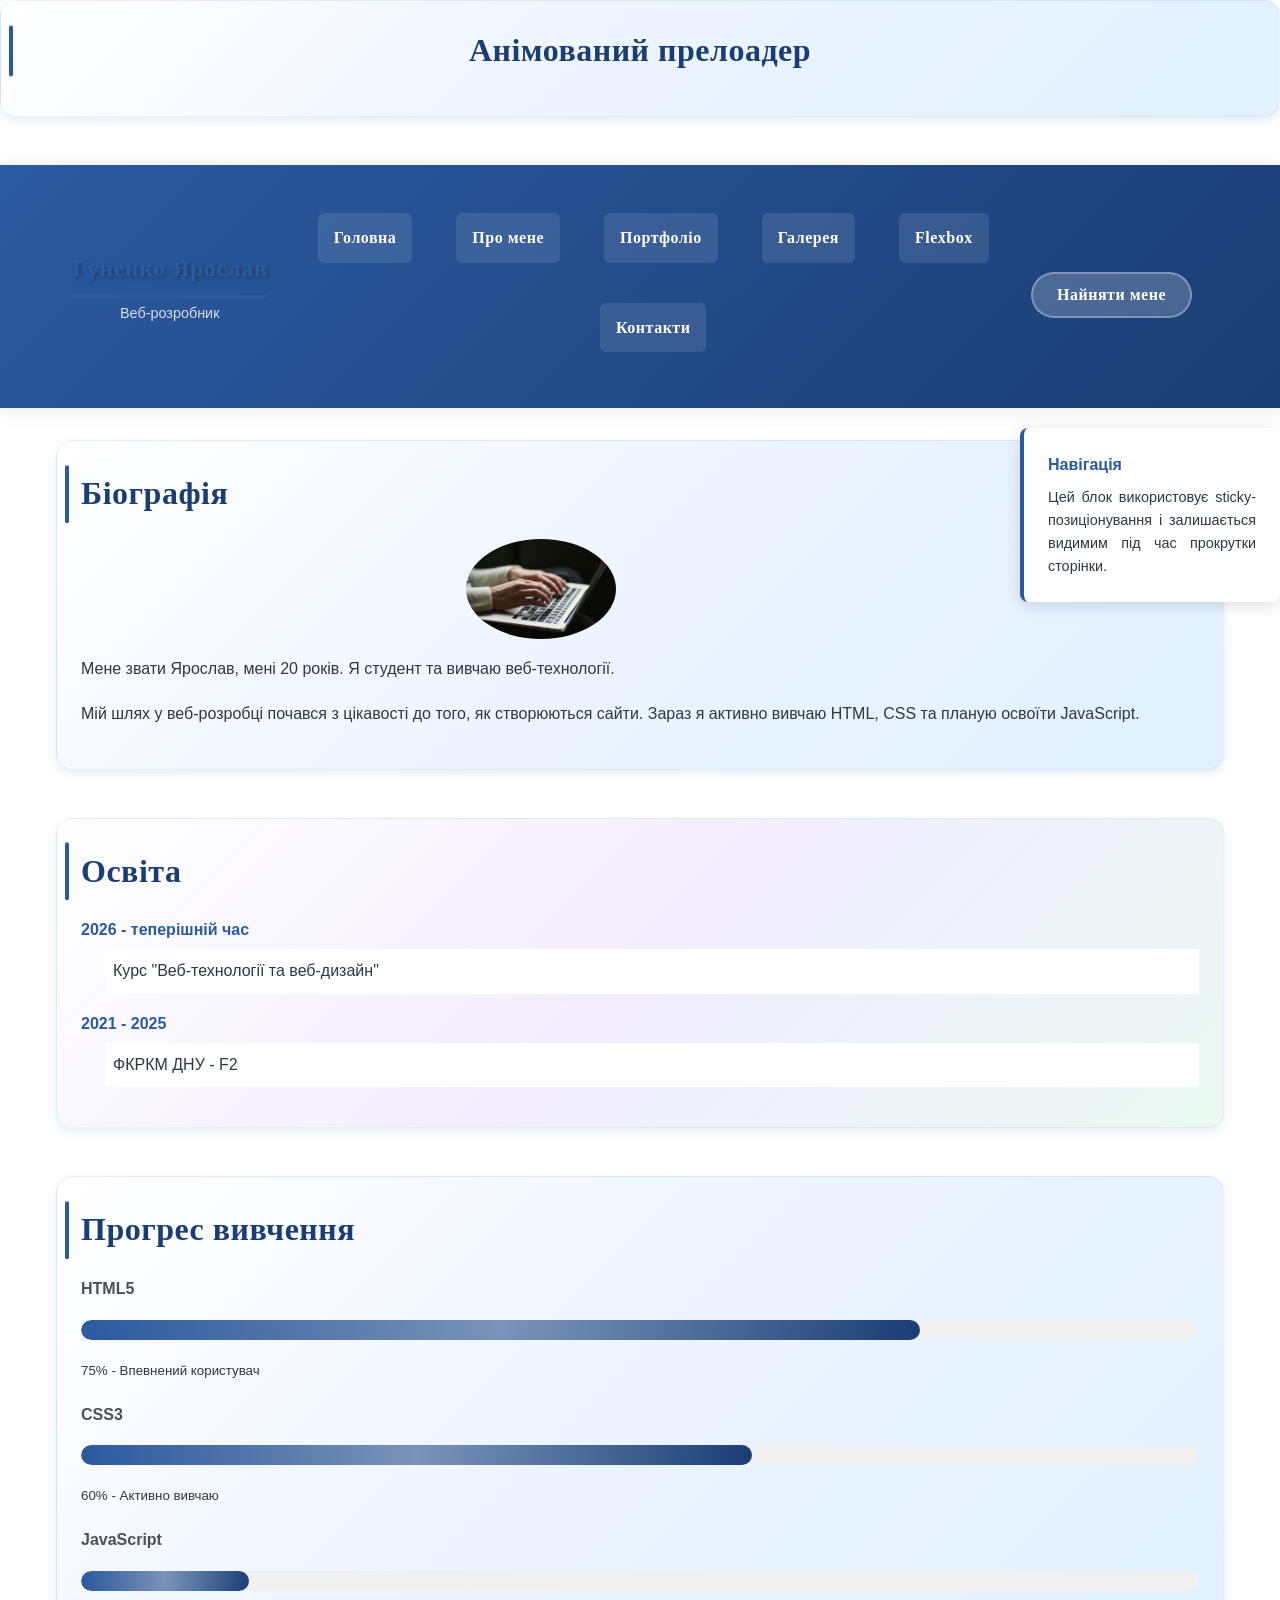
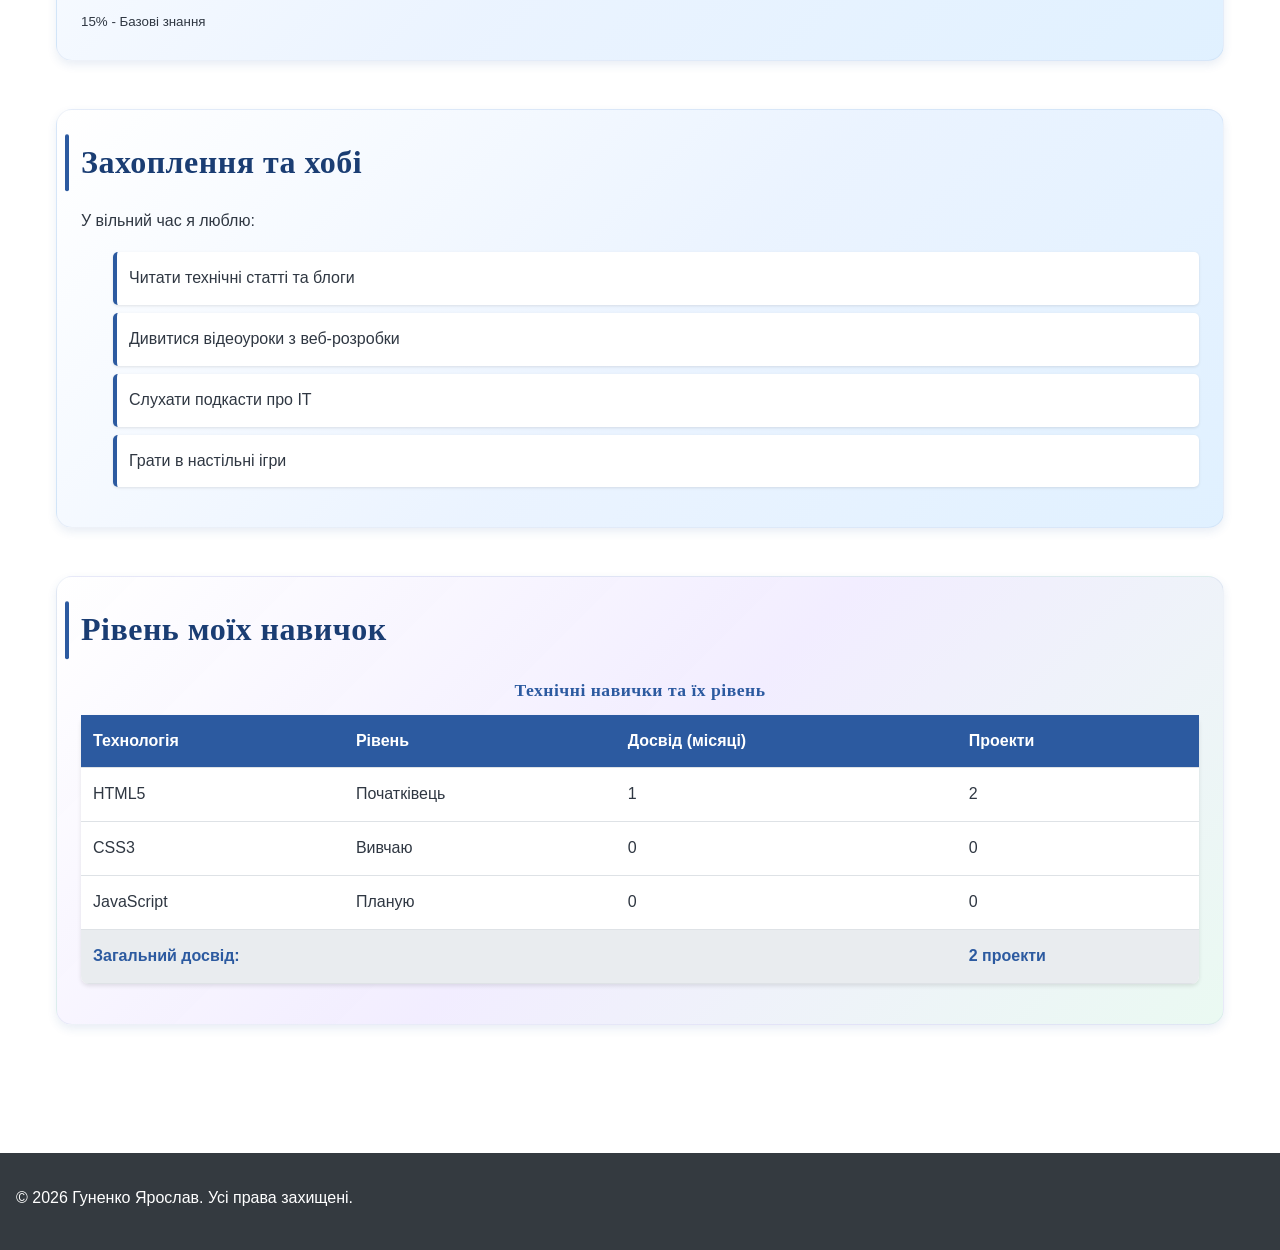
==== commit 3795080b: "fix: fixed sticky right note" ====
--- a/about.html
+++ b/about.html
@@ -12,6 +12,7 @@
     <link href="https://fonts.googleapis.com/css2?family=Montserrat:wght@400;500;600;700&family=Merriweather:wght@400;700&display=swap" rel="stylesheet">
     <link rel="stylesheet" href="css/flexbox.css">
     <title>Про мене - Мій особистий сайт</title>
+    <script src="js/script.js"></script>
 </head>
 <body>
    <section class="loading-demo">
--- a/css/styles.css
+++ b/css/styles.css
@@ -802,7 +802,7 @@
     filter: saturate(1.08);
 }
 
-.sticky-note {
+/*.sticky-note {
     position: sticky;
     top: 20px;
     float: right;
@@ -824,7 +824,7 @@
     margin: 0;
     font-size: 0.95rem;
     line-height: 1.5;
-}
+}*/
 
 nav ul li {
     list-style: none;
--- a/css/layout.css
+++ b/css/layout.css
@@ -396,8 +396,7 @@
 /* ======================
    КОНТЕНТ З БІЧНОЮ ПАНЕЛЛЮ
 ====================== */
-
-.content-layout {
+/*.content-layout {
     display: block;
     margin: 2rem 0;
 }
@@ -437,7 +436,7 @@
 .sticky-sidebar a:hover {
     background-color: #e9ecef;
     text-decoration: none;
-}
+}*/
 
 
 /* ======================
@@ -1430,4 +1429,37 @@
 /* 6. Невеликий 3D-ефект для кнопки "наверх" */
 .back-to-top:hover {
     transform: translateY(-4px) rotateX(18deg) scale(1.08);
+}
+
+
+/* ======================
+   STICKY NOTE
+====================== */
+
+.sticky-note,
+.sticky-sidebar {
+    position: sticky;
+    top: 240px;
+    z-index: 95;
+    width: 260px;
+    float: right;
+    margin: 20px 0 20px 20px;
+    background-color: white;
+    padding: 1.5rem;
+    border-left: 4px solid #2c5aa0;
+    border-radius: 8px;
+    box-shadow: 0 4px 15px rgba(0, 0, 0, 0.12);
+}
+
+main {
+    overflow: visible;
+}
+
+@media (max-width: 450px) {
+    .sticky-note,
+    .sticky-sidebar {
+        width: 100%;
+        margin: 1rem auto;
+        float: none;
+    }
 }
--- a/css/flexbox.css
+++ b/css/flexbox.css
@@ -1,10 +1,3 @@
-/*CSS обнулення*/
-button {
-appearance: none;
--webkit-appearance: none;
-}
-
-
 /*======================FLEXBOX СТИЛІ======================*/
 
 /* Скидання і базові стилі */
@@ -1072,7 +1065,7 @@
 МОБІЛЬНА НАВІГАЦІЯ
 ====================== */
 .mobile-nav-toggle {
-    display: none;
+    display: none; 
     flex-direction:
         column;
     cursor:
@@ -1169,42 +1162,4 @@
     .modern-header {
         position: relative;
     }
-}
-
-/* ======================
-   STICKY NOTE (ДЛЯ ВСІХ СТОРІНОК)
-====================== */
-
-.sticky-note {
-    position: sticky;
-    top: 20px;
-    float: right;
-    width: 220px;
-    margin: 0 0 1.5rem 1.5rem;
-    background-color: white;
-    padding: 1rem;
-    border-left: 4px solid #2c5aa0;
-    border-radius: 8px;
-    box-shadow: 0 2px 10px rgba(0, 0, 0, 0.1);
-    z-index: 10; /* 🔥 слой */
-}
-
-.sticky-note h4 {
-    margin: 0 0 0.5rem 0;
-    color: #2c5aa0;
-}
-
-.sticky-note p {
-    margin: 0;
-    font-size: 0.9rem;
-}
-
-.sticky-sidebar {
-    position: sticky;
-    top: 20px;
-    z-index: 10;
-    background-color: white;
-    padding: 1.5rem;
-    border-radius: 8px;
-    box-shadow: 0 2px 10px rgba(0, 0, 0, 0.1);
 }
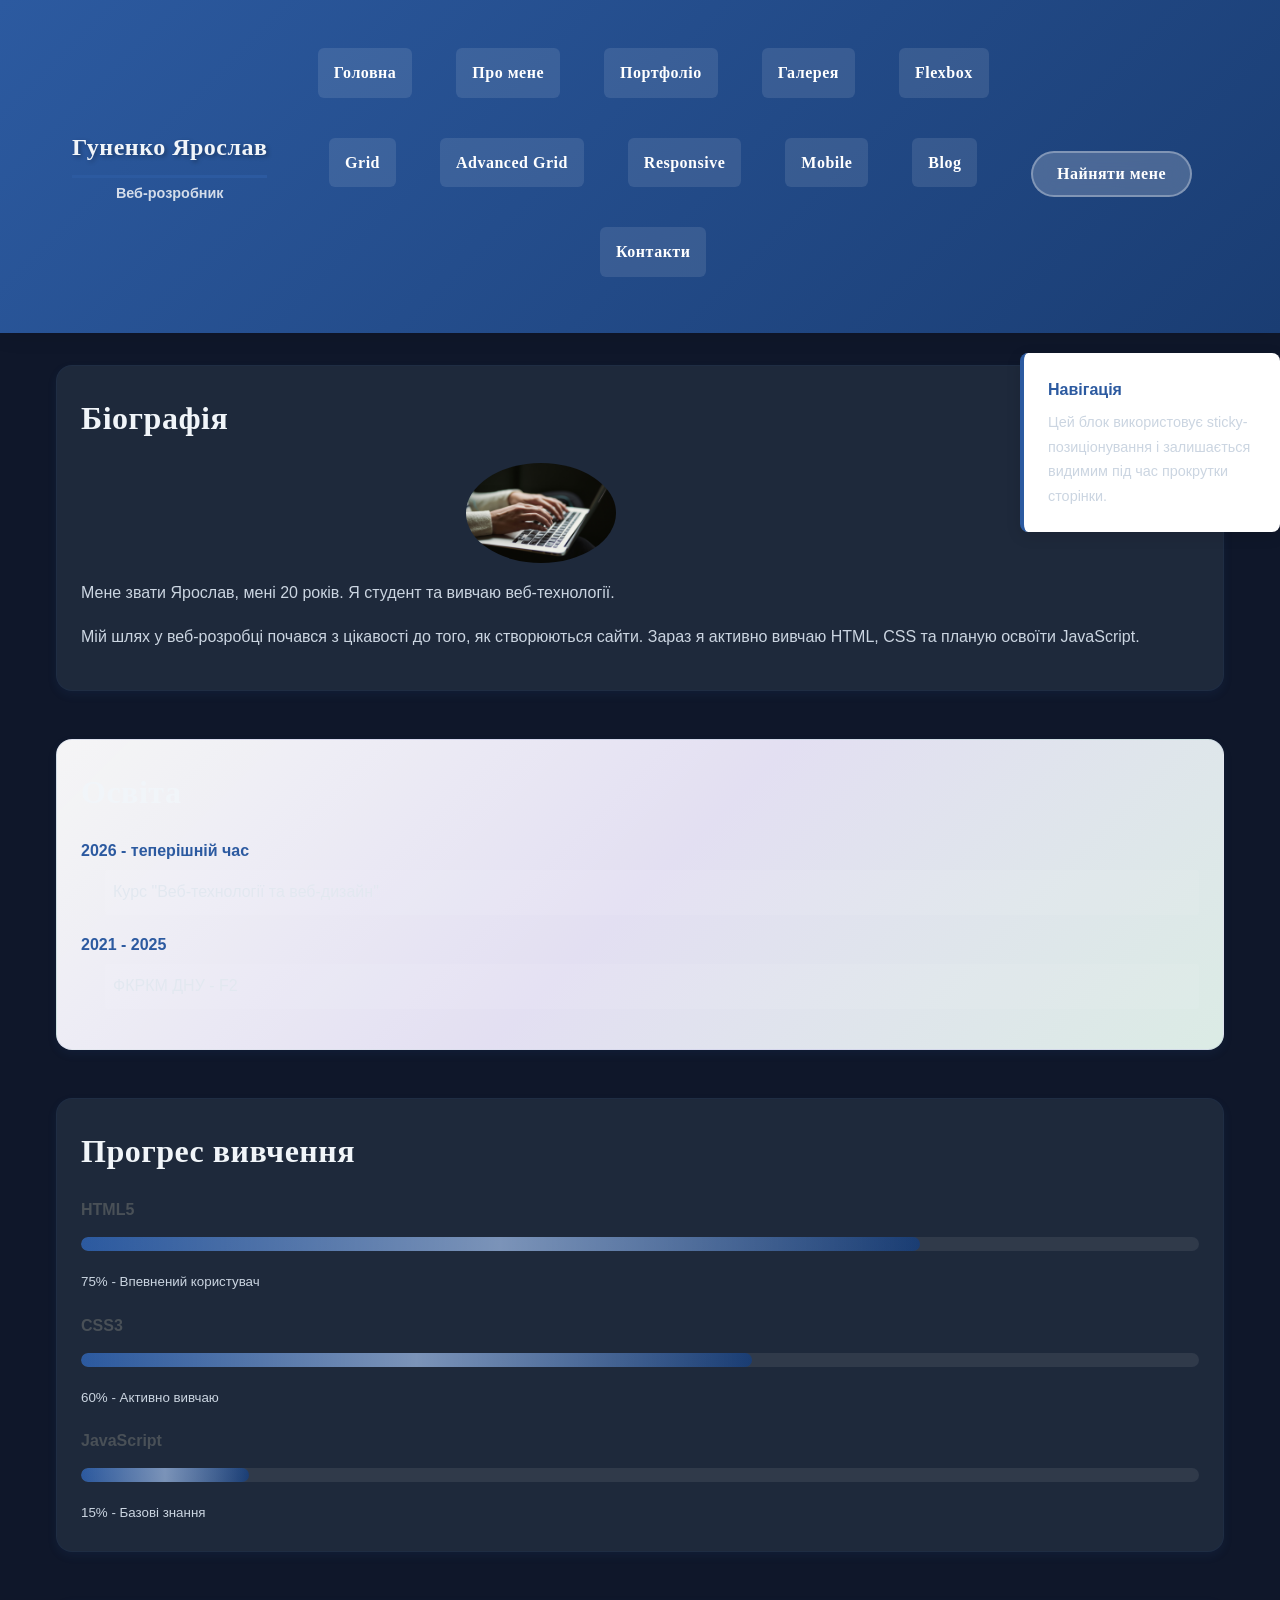
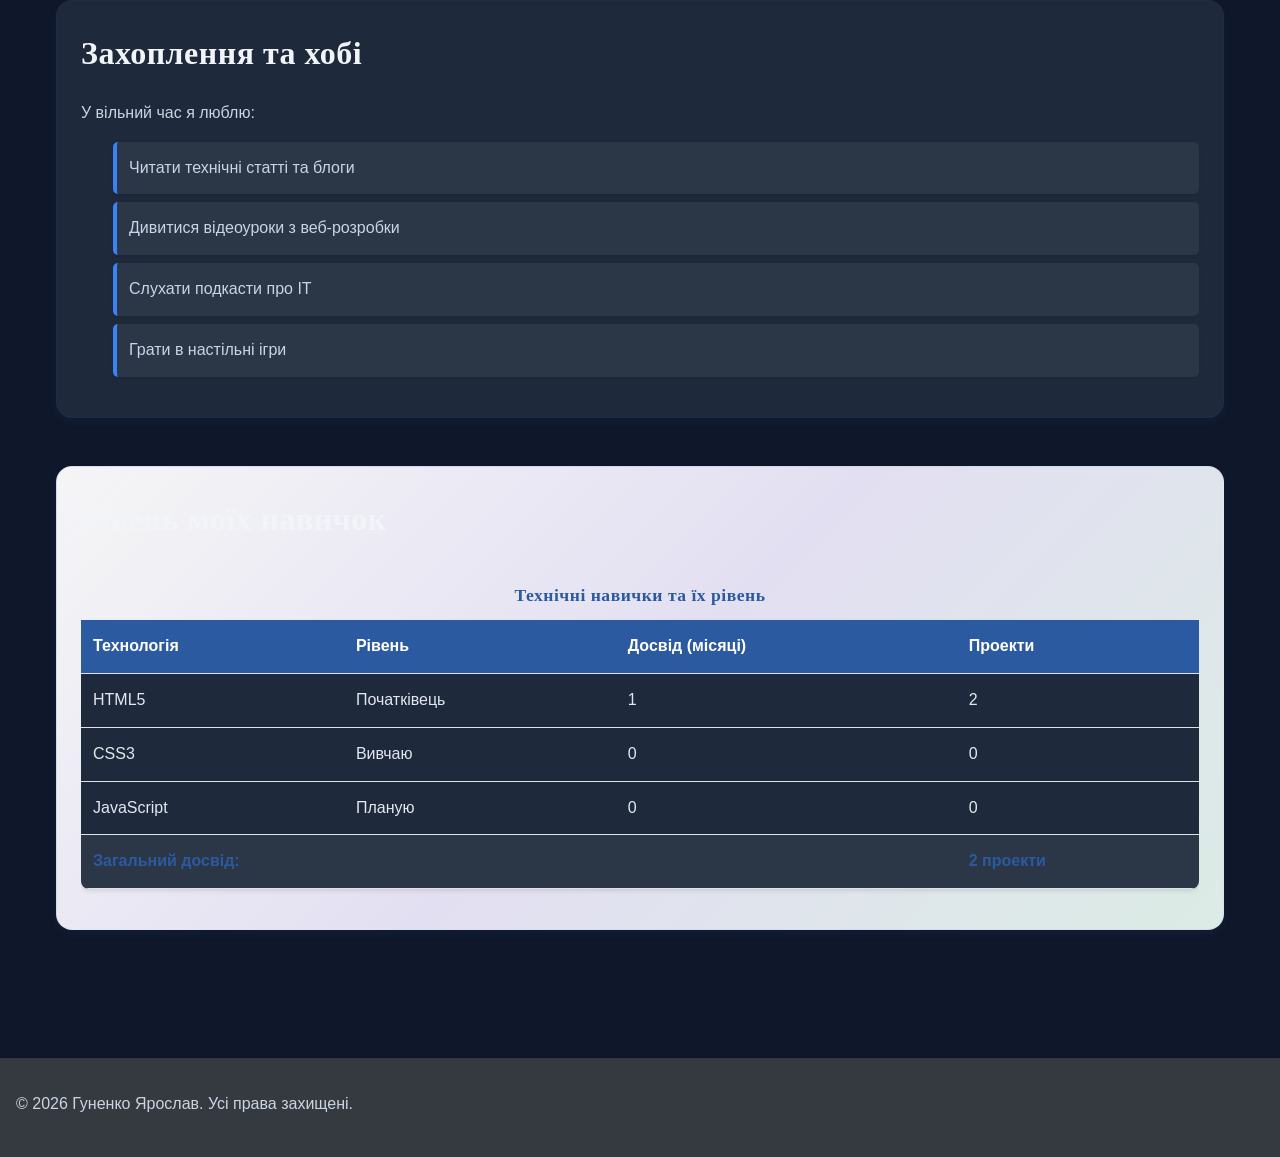
==== commit 61499483: "feat(about.html): Enhance loading demo and improve layout styles for better responsiveness and user " ====
--- a/about.html
+++ b/about.html
@@ -11,9 +11,10 @@
     <link rel="preconnect" href="https://fonts.gstatic.com" crossorigin>
     <link href="https://fonts.googleapis.com/css2?family=Montserrat:wght@400;500;600;700&family=Merriweather:wght@400;700&display=swap" rel="stylesheet">
     <link rel="stylesheet" href="css/flexbox.css">
+    <link rel="stylesheet" href="css/grid.css">
     <title>Про мене - Мій особистий сайт</title>
+</head>
     <script src="js/script.js"></script>
-</head>
 <body>
    <section class="loading-demo">
     <h2>Анімований прелоадер</h2>
@@ -25,44 +26,55 @@
         </div>
     </div>
 </section>
-<header class="modern-header">
-    <div class="container">
-        <div class="header-content">
-            <div class="logo">
-                <h1>Гуненко Ярослав</h1>
-                <span class="logo-subtitle">Веб-розробник</span>
+    <header class="modern-header">
+        <div class="container">
+            <div class="header-content">
+                <div class="logo">
+                    <h1>Гуненко Ярослав</h1>
+                    <span class="logo-subtitle">Веб-розробник</span>
+                </div>
+                <nav class="main-nav">
+                        <ul class="nav-list">
+                            <li><a href="index.html">Головна</a></li>
+                            <li><a href="about.html">Про мене</a></li>
+                            <li><a href="portfolio.html">Портфоліо</a></li>
+                            <li><a href="gallery.html">Галерея</a></li>
+
+                            <li><a href="flexbox-demo.html">Flexbox</a></li>
+                            <li><a href="grid-demo.html">Grid</a></li>
+                            <li><a href="advanced-grid.html">Advanced Grid</a></li>
+
+                            <li><a href="responsive-demo.html">Responsive</a></li>
+                            <li><a href="mobile-portfolio.html">Mobile</a></li>
+
+                            <li><a href="blog.html">Blog</a></li>
+                            <li><a href="contact.html">Контакти</a></li>
+                        </ul>
+                </nav>
+                <button class="mobile-nav-toggle"
+                    onclick="toggleMobileNav()"><span></span><span></span><span></span></button>
+                <div class="header-cta">
+                    <button class="cta-button">Найняти
+                        мене</button>
+                </div>
             </div>
-            <nav class="main-nav">
+            <nav class="mobile-nav" id="mobileNav">
                 <ul class="nav-list">
                     <li><a href="index.html">Головна</a></li>
                     <li><a href="about.html">Про мене</a></li>
                     <li><a href="portfolio.html">Портфоліо</a></li>
                     <li><a href="gallery.html">Галерея</a></li>
                     <li><a href="flexbox-demo.html">Flexbox</a></li>
+                    <li><a href="grid-demo.html">Grid</a></li>
+                    <li><a href="advanced-grid.html">Advanced Grid</a></li>
+                    <li><a href="responsive-demo.html">Responsive</a></li>
+                    <li><a href="mobile-portfolio.html">Mobile</a></li>
+                    <li><a href="blog.html">Blog</a></li>
                     <li><a href="contact.html">Контакти</a></li>
                 </ul>
             </nav>
-            <button class="mobile-nav-toggle" onclick="toggleMobileNav()"> <span></span>
-                <span></span>
-                <span></span>
-            </button>
-            <div class="header-cta">
-                <button class="cta-button">Найняти
-                    мене</button>
-            </div>
-        </div>
-        <nav class="mobile-nav" id="mobileNav">
-            <ul class="nav-list">
-                <li><a href="index.html">Головна</a></li>
-                <li><a href="about.html">Про мене</a></li>
-                <li><a href="portfolio.html">Портфоліо</a></li>
-                <li><a href="gallery.html">Галерея</a></li>
-                <li><a href="flexbox-demo.html">Flexbox</a></li>
-                <li><a href="contact.html">Контакти</a></li>
-            </ul>
-        </nav>
-    </div>
-</header>
+        </div>
+    </header>
     <aside class="sticky-note">
     <h4>Навігація</h4>
     <p>Цей блок використовує sticky-позиціонування і залишається видимим під час прокрутки сторінки.</p>
@@ -140,16 +152,17 @@
     </section>
     <section id="skills-table">
         <h2>Рівень моїх навичок</h2>
-        <table>
-            <caption>Технічні навички та їх рівень</caption>
-            <thead>
-            <tr>
-                <th>Технологія</th>
-                <th>Рівень</th>
-                <th>Досвід (місяці)</th>
-                <th>Проекти</th>
-            </tr>
-            </thead>
+        <div class="table-wrapper">
+            <table>
+                <caption>Технічні навички та їх рівень</caption>
+                <thead>
+                <tr>
+                    <th scope="col">Технологія</th>
+                    <th scope="col">Рівень</th>
+                    <th scope="col">Досвід (місяці)</th>
+                    <th scope="col">Проекти</th>
+                </tr>
+                </thead>
             <tbody>
                 <tr>
                 <td>HTML5</td>
@@ -177,6 +190,7 @@
                 </tr>
             </tfoot>
         </table>
+        </div>
     </section>
 </main>
 <footer>
--- a/css/styles.css
+++ b/css/styles.css
@@ -1,7 +1,7 @@
 /* ======================
 БАЗОВІ СТИЛІ ТА ОБНУЛЕННЯ
 ====================== */
-/* Обнулення стандартних відступів */ 
+/* Обнулення стандартних відступів */
 
 * {
     margin: 0;
@@ -18,14 +18,14 @@
 
 body {
     font-family: 'Georgia', 'Times New Roman',
-    serif; 
+        serif;
     color: #333333;
-    background-color:#ffffff;
+    background-color: #ffffff;
     /*color: var(--text-color);
-    background-color: var(--bg-color);*/ 
-}
-
-/* Стилі для зображень*/ 
+    background-color: var(--bg-color);*/
+}
+
+/* Стилі для зображень*/
 
 img {
     max-width: 100%;
@@ -38,7 +38,7 @@
 a {
     color: #2c5aa0;
     text-decoration: none;
-    transition: color 0.3s ease; 
+    transition: color 0.3s ease;
 }
 
 a:hover {
@@ -65,14 +65,14 @@
     color: white;
     padding: 2rem 1rem;
     text-align: center;
-    box-shadow: 0 2px 5px rgba(0, 0, 0,0.1); 
+    box-shadow: 0 2px 5px rgba(0, 0, 0, 0.1);
 }
 
 header h1 {
     font-size: 2.5rem;
     margin-bottom: 0.5rem;
     font-weight: bold;
-    text-shadow: 2px 2px 4px rgba(0, 0, 0,0.3); 
+    text-shadow: 2px 2px 4px rgba(0, 0, 0, 0.3);
 }
 
 header p {
@@ -136,11 +136,11 @@
     padding: 1.5rem;
     background-color: #f8f9fa;
     border-radius: 8px;
-    box-shadow: 0 2px 4px rgba(0, 0, 0,0.1); 
+    box-shadow: 0 2px 4px rgba(0, 0, 0, 0.1);
 }
 
 section:nth-child(even) {
-    background-color:#e9ecef; 
+    background-color: #e9ecef;
 }
 
 /* Заголовки */
@@ -160,7 +160,7 @@
     position: relative;
 }
 
-h2::before {
+/* h2::before {
     content: "";
     position: absolute;
     left: -1rem;
@@ -170,25 +170,32 @@
     height: 100%;
     background-color:#2c5aa0; 
     border-radius:2px;
-}
+} */
 
 h3 {
     font-size: 1.5rem;
     color: #495057;
-    margin-bottom:0.75rem;
+    margin-bottom: 0.75rem;
     margin-top: 1.5rem;
 }
+
 /* Параграфи */
-p {
+/*.p {
     margin-bottom:1rem;
     text-align: justify;
+}*/
+
+p {
+    margin-bottom: 1rem;
+    text-align: left;
+    line-height: 1.7;
 }
 
 /* Виділення тексту*/
 
 strong {
     color: #2c5aa0;
-    font-weight:bold;
+    font-weight: bold;
 }
 
 em {
@@ -218,31 +225,47 @@
 СПИСКИ
 ====================== */
 
-ul, ol {
+ul,
+ol {
     margin-left: 2rem;
     margin-bottom: 1rem;
 }
 
 ul li {
     list-style-type: disc;
-    margin-bottom:0.5rem;
-     padding-left:0.5rem;
+    margin-bottom: 0.5rem;
+    padding-left: 0.5rem;
 }
 
 ol li {
-    margin-bottom:0.5rem;
+    margin-bottom: 0.5rem;
     padding-left: 0.5rem;
 }
 
 /* Стилі для списку навичок*/
 
-#skills ul li, #hobbies ol li {
+/*#skills ul li,
+#hobbies ol li {
     background-color: white;
     padding: 0.75rem;
-    margin-bottom:0.5rem;
-    border-radius:5px;
+    margin-bottom: 0.5rem;
+    border-radius: 5px;
     border-left: 4px solid #2c5aa0;
-    box-shadow: 0 1px 3px rgba(0, 0, 0,0.1);
+    box-shadow: 0 1px 3px rgba(0, 0, 0, 0.1);
+    list-style: none;
+    margin-left: 0;
+}*/
+
+#skills ul li,
+#hobbies ol li {
+    background:
+        rgba(255,255,255,0.06);
+    border-left:
+        4px solid #3b82f6;
+    padding: 0.75rem;
+    margin-bottom: 0.5rem;
+    border-radius: 5px;
+    box-shadow: 0 1px 3px rgba(0, 0, 0, 0.1);
     list-style: none;
     margin-left: 0;
 }
@@ -260,13 +283,23 @@
     margin-bottom: 0.25rem;
 }
 
-dd {
+/*dd {
     margin-left: 1.5rem;
     margin-bottom: 0.5rem;
     padding: 0.5rem;
     background-color: white;
     border-radius: 3px;
-}
+}*/
+
+dd {
+    margin-left: 1.5rem;
+    margin-bottom: 0.5rem;
+    padding: 0.5rem;
+    background:
+        rgba(255,255,255,0.06);
+    border-radius: 3px;
+}
+
 
 /* ======================
 ТАБЛИЦІ
@@ -279,7 +312,7 @@
     background-color: white;
     border-radius: 8px;
     overflow: hidden;
-    box-shadow: 0 2px 4px rgba(0, 0, 0,0.1); 
+    box-shadow: 0 2px 4px rgba(0, 0, 0, 0.1);
 }
 
 caption {
@@ -289,10 +322,11 @@
     font-size: 1.1rem;
 }
 
-th, td {
+th,
+td {
     padding: 0.75rem;
     text-align: left;
-    border-bottom: 1px solid #dee2e6; 
+    border-bottom: 1px solid #dee2e6;
 }
 
 th {
@@ -305,8 +339,14 @@
     background-color: #f8f9fa;
 }
 
+/*tfoot td {
+    background-color: #e9ecef;
+    font-weight: bold;
+}*/
+
 tfoot td {
-    background-color: #e9ecef;
+    background:
+        rgba(255,255,255,0.06);;
     font-weight: bold;
 }
 
@@ -322,14 +362,14 @@
 }
 
 fieldset {
-    border: 2px solid #e9ecef; 
-    border-radius:5px;
+    border: 2px solid #e9ecef;
+    border-radius: 5px;
     padding: 1.5rem;
-    margin-bottom:1.5rem; 
+    margin-bottom: 1.5rem;
 }
 
 legend {
-    background-color:#2c5aa0;
+    background-color: #2c5aa0;
     color: white;
     padding: 0.5rem 1rem;
     border-radius: 3px;
@@ -356,7 +396,7 @@
     border-radius: 4px;
     font-size: 1rem;
     font-family: inherit;
-    transition: border-color 0.3s ease, box-shadow 0.3s ease; 
+    transition: border-color 0.3s ease, box-shadow 0.3s ease;
 }
 
 input[type="text"]:focus,
@@ -366,7 +406,7 @@
 textarea:focus {
     outline: none;
     border-color: #2c5aa0;
-    box-shadow: 0 0 0 3px rgba(44, 90, 160,0.1); 
+    box-shadow: 0 0 0 3px rgba(44, 90, 160, 0.1);
 }
 
 /* Радіо кнопки та чекбокси */
@@ -379,7 +419,7 @@
 
 /* Радіо кнопки в рядок */
 
-input[type="radio"] + label {
+input[type="radio"]+label {
     display: inline;
     margin-right: 1rem;
     margin-top: 0;
@@ -387,8 +427,7 @@
 }
 
 /* Чекбокси */
-input[type="checkbox"] + label
-{ 
+input[type="checkbox"]+label {
     display: inline;
     margin-top: 0;
     font-weight: normal;
@@ -419,12 +458,13 @@
 button:hover {
     background-color: #1a3d73;
     transform: translateY(-1px);
-    box-shadow: 0 2px 4px rgba(0, 0, 0,0.2); 
+    box-shadow: 0 2px 4px rgba(0, 0, 0, 0.2);
 }
 
 button[type="reset"] {
     background-color: #6c757d;
 }
+
 button[type="reset"]:hover {
     background-color: #5a6268;
 }
@@ -450,7 +490,7 @@
     font-weight: bold;
     color: #2c5aa0;
     user-select: none;
-    transition: background-color 0.3s ease; 
+    transition: background-color 0.3s ease;
 }
 
 summary:hover {
@@ -474,12 +514,12 @@
     padding: 1.5rem;
     margin-bottom: 2rem;
     background-color: white;
-    transition: transform 0.3s ease, box-shadow 0.3s ease; 
+    transition: transform 0.3s ease, box-shadow 0.3s ease;
 }
 
 .project:hover {
     transform: translateY(-2px);
-    box-shadow: 0 4px 8px rgba(0, 0, 0,0.15); 
+    box-shadow: 0 4px 8px rgba(0, 0, 0, 0.15);
 }
 
 .project img {
@@ -492,7 +532,7 @@
 ====================== */
 
 footer {
-    background-color: #343a40; 
+    background-color: #343a40;
     color: white;
     text-align: center;
     padding: 2rem 1rem;
@@ -500,7 +540,7 @@
 }
 
 footer p {
-    margin-bottom: 0.5rem; 
+    margin-bottom: 0.5rem;
 }
 
 footer a {
@@ -528,9 +568,20 @@
     background: linear-gradient(to right, transparent, #2c5aa0, transparent);
     margin: 2rem 0;
 }
+
 /* Цитати */
+/*blockquote {
+    background-color: #f8f9fa;
+    border-left: 4px solid #2c5aa0;
+    padding: 1rem 1.5rem;
+    margin: 1.5rem 0;
+    font-style: italic;
+    position: relative;
+}*/
+
 blockquote {
-    background-color: #f8f9fa;
+    background:
+        rgba(255,255,255,0.06);
     border-left: 4px solid #2c5aa0;
     padding: 1rem 1.5rem;
     margin: 1.5rem 0;
@@ -575,7 +626,7 @@
 
 #welcome img:hover,
 #bio img:hover {
-transform: scale(1.05) rotate(2deg); 
+    transform: scale(1.05) rotate(2deg);
 }
 
 /* Responsive зображення в проектах*/
@@ -604,12 +655,12 @@
 /* Темна тема */
 
 @media (prefers-color-scheme: dark) {
-:root {
-    --primary-color: #4dabf7;
-    --secondary-color: #339af0;
-    --bg-color: #1a1a1a;
-    --text-color: #ffffff;
-    --card-bg: #2d2d2d;
+    :root {
+        --primary-color: #4dabf7;
+        --secondary-color: #339af0;
+        --bg-color: #1a1a1a;
+        --text-color: #ffffff;
+        --card-bg: #2d2d2d;
     }
 }
 
@@ -623,10 +674,12 @@
         opacity: 0;
         transform: scale(0.8) translateY(40px);
     }
+
     60% {
         opacity: 1;
         transform: scale(1.05) translateY(-10px);
     }
+
     100% {
         transform: scale(1) translateY(0);
     }
@@ -642,7 +695,8 @@
 ====================== */
 
 /* Общий стиль перехода */
-input, textarea {
+input,
+textarea {
     transition: border-color 0.3s ease, box-shadow 0.3s ease;
 }
 
@@ -828,4 +882,493 @@
 
 nav ul li {
     list-style: none;
-}+}
+
+/* ======================
+FINAL FIREFOX DARK THEME
+====================== */
+
+@media (prefers-color-scheme: dark) {
+
+    body {
+        background:
+            radial-gradient(circle at top,
+                rgba(37, 99, 235, 0.12),
+                transparent 35%),
+            linear-gradient(135deg,
+                #0b1120 0%,
+                #111827 45%,
+                #0f172a 100%);
+
+        color: #e5e7eb;
+    }
+
+    main,
+    .content-wrapper,
+    .container,
+    .wrapper,
+    .page-wrapper,
+    .layout,
+    .content-layout,
+    .portfolio-grid,
+    .gallery-grid,
+    .skills-grid,
+    .projects-grid,
+    .flex-container,
+    .flex-demo,
+    .demo-container,
+    .cards-container,
+    .hero-content,
+    .hero-text,
+    .hero-image,
+    .portfolio-content,
+    .gallery-content,
+    .contact-content,
+    .about-content {
+
+        background:
+            linear-gradient(145deg,
+                rgba(15, 23, 42, 0.15) 0%,
+                rgba(30, 41, 59, 0.10) 50%,
+                rgba(15, 23, 42, 0.15) 100%);
+    }
+
+    section,
+    article,
+    form,
+    table,
+    details,
+    fieldset,
+    .project,
+    .project-card,
+    .portfolio-item,
+    .gallery-item,
+    .gallery-category,
+    .photo-card,
+    .flex-card,
+    .sticky-note,
+    .sticky-sidebar,
+    .box-example,
+    .box-visual,
+    .demo-section,
+    .contact-info,
+    .contact-card,
+    .card,
+    .skills-card,
+    .feature-card,
+    .skill-card,
+    .gallery-card,
+    .info-card,
+    .demo-card,
+    .pricing-card,
+    .timeline-item,
+    .education-item {
+
+        background:
+            linear-gradient(145deg,
+                rgba(17, 24, 39, 0.96) 0%,
+                rgba(30, 41, 59, 0.97) 55%,
+                rgba(15, 23, 42, 0.98) 100%) !important;
+
+        border:
+            1px solid rgba(96, 165, 250, 0.14);
+
+        box-shadow:
+            0 10px 30px rgba(0, 0, 0, 0.35);
+
+        color: #dbe4ee;
+    }
+
+    section:nth-child(even),
+    .skills-section,
+    .projects-section,
+    .gallery-section,
+    .contact-section,
+    .about-section,
+    .education-section,
+    .portfolio-section {
+
+        background:
+            linear-gradient(145deg,
+                rgba(15, 23, 42, 0.98) 0%,
+                rgba(17, 24, 39, 0.97) 50%,
+                rgba(6, 78, 59, 0.25) 100%) !important;
+    }
+
+    header,
+    .hero,
+    .hero-section,
+    .modern-header,
+    .portfolio-hero,
+    .flex-header {
+
+        background:
+            linear-gradient(135deg,
+                #1d4ed8 0%,
+                #1e40af 45%,
+                #172554 100%) !important;
+    }
+
+    footer {
+        background:
+            linear-gradient(135deg,
+                #0b1120 0%,
+                #111827 100%);
+    }
+
+    nav a,
+    button,
+    .filter-btn,
+    .btn,
+    .cta-button {
+
+        background:
+            linear-gradient(145deg,
+                rgba(59, 130, 246, 0.18) 0%,
+                rgba(37, 99, 235, 0.22) 100%);
+
+        border:
+            1px solid rgba(96, 165, 250, 0.18);
+
+        color: #f8fafc;
+    }
+
+    nav a:hover,
+    button:hover,
+    .filter-btn:hover,
+    .btn:hover,
+    .cta-button:hover {
+
+        background:
+            linear-gradient(145deg,
+                rgba(59, 130, 246, 0.35) 0%,
+                rgba(37, 99, 235, 0.45) 100%);
+    }
+
+    input,
+    textarea,
+    select {
+
+        background:
+            linear-gradient(145deg,
+                rgba(15, 23, 42, 0.98) 0%,
+                rgba(30, 41, 59, 0.98) 100%);
+
+        border:
+            1px solid rgba(96, 165, 250, 0.18);
+
+        color: #f8fafc;
+    }
+
+    input:focus,
+    textarea:focus,
+    select:focus {
+
+        border-color: #60a5fa;
+
+        box-shadow:
+            0 0 0 3px rgba(59, 130, 246, 0.22);
+    }
+
+    table,
+    tbody,
+    thead,
+    tr,
+    td,
+    th {
+        background-color: transparent;
+    }
+
+    th {
+
+        background:
+            linear-gradient(145deg,
+                #2563eb 0%,
+                #1d4ed8 100%);
+
+        color: white;
+    }
+
+    tbody tr:hover {
+
+        background:
+            linear-gradient(145deg,
+                rgba(59, 130, 246, 0.08) 0%,
+                rgba(37, 99, 235, 0.03) 100%);
+    }
+
+    address {
+
+        background:
+            linear-gradient(145deg,
+                #7c5800 0%,
+                #996f00 100%);
+
+        border:
+            1px solid rgba(251, 191, 36, 0.2);
+
+        color: #fff7d6;
+    }
+
+    address * {
+        color: #fff7d6;
+    }
+
+    blockquote {
+
+        background:
+            linear-gradient(145deg,
+                rgba(30, 41, 59, 0.98) 0%,
+                rgba(51, 65, 85, 0.96) 100%);
+
+        border-left:
+            4px solid #60a5fa;
+
+        color: #e2e8f0;
+    }
+
+    h1,
+    h2,
+    h3,
+    h4,
+    strong,
+    legend,
+    caption {
+        color: #f8fafc;
+    }
+
+    p,
+    li,
+    span,
+    label,
+    dt,
+    dd,
+    td,
+    small,
+    em,
+    cite,
+    time,
+    summary {
+        color: #cbd5e1;
+    }
+
+    a {
+        color: #93c5fd;
+    }
+
+    .float-left {
+
+        background:
+            linear-gradient(145deg,
+                #2563eb 0%,
+                #1d4ed8 100%);
+    }
+
+    .float-center {
+
+        background:
+            linear-gradient(145deg,
+                #059669 0%,
+                #047857 100%);
+    }
+
+    .float-right {
+
+        background:
+            linear-gradient(145deg,
+                #9333ea 0%,
+                #7e22ce 100%);
+    }
+
+    .box-example {
+
+        background:
+            linear-gradient(145deg,
+                #1e3a8a 0%,
+                #1d4ed8 100%);
+    }
+
+    .box-visual {
+
+        background:
+            linear-gradient(145deg,
+                #334155 0%,
+                #475569 100%);
+    }
+
+    .flex-demo,
+    .horizontal-demo,
+    .alignment-demo,
+    .justify-demo,
+    .direction-demo,
+    .practice-demo {
+
+        background:
+            linear-gradient(145deg,
+                rgba(15, 23, 42, 0.98) 0%,
+                rgba(30, 41, 59, 0.98) 100%);
+    }
+
+    .flex-item {
+
+        background:
+            linear-gradient(145deg,
+                #2563eb 0%,
+                #1d4ed8 100%);
+
+        color: white;
+    }
+
+}
+
+/* ======================
+PROBLEM BLOCK FIXES
+====================== */
+
+@media (prefers-color-scheme: dark) {
+
+    .hero,
+    .hero-section,
+    .portfolio-hero {
+        min-height: 100%;
+        background:
+            radial-gradient(circle at top right,
+                rgba(59, 130, 246, 0.18),
+                transparent 30%),
+            radial-gradient(circle at bottom left,
+                rgba(16, 185, 129, 0.12),
+                transparent 35%),
+            linear-gradient(135deg,
+                #0b1120 0%,
+                #111827 45%,
+                #172554 100%) !important;
+    }
+
+    .hero-content,
+    .hero-text,
+    .hero-image {
+        background: transparent !important;
+        box-shadow: none !important;
+        border: none !important;
+    }
+
+    .gallery-section,
+    .gallery-category,
+    .gallery-grid,
+    .gallery-container,
+    .photo-gallery {
+
+        background:
+            radial-gradient(circle at bottom right,
+                rgba(16, 185, 129, 0.12),
+                transparent 35%),
+            linear-gradient(145deg,
+                rgba(15, 23, 42, 0.98) 0%,
+                rgba(17, 24, 39, 0.98) 50%,
+                rgba(30, 41, 59, 0.98) 100%) !important;
+    }
+
+    .gallery-item,
+    .photo-card {
+
+        background:
+            linear-gradient(145deg,
+                rgba(17, 24, 39, 0.98) 0%,
+                rgba(31, 41, 55, 0.98) 100%) !important;
+    }
+
+
+
+    .z-index-demo,
+    .layer-demo,
+    .layered-card,
+    .layer-content {
+
+        background:
+            linear-gradient(145deg,
+                rgba(15, 23, 42, 0.98) 0%,
+                rgba(30, 41, 59, 0.98) 100%) !important;
+
+        box-shadow:
+            0 10px 30px rgba(0, 0, 0, 0.35);
+    }
+
+    .layer-content {
+
+        border:
+            1px solid rgba(96, 165, 250, 0.15);
+
+        backdrop-filter: blur(6px);
+    }
+
+
+    .faq-section,
+    .faq-item,
+    details {
+
+        background:
+            linear-gradient(145deg,
+                rgba(15, 23, 42, 0.98) 0%,
+                rgba(30, 41, 59, 0.98) 100%) !important;
+    }
+
+    summary {
+
+        background:
+            linear-gradient(145deg,
+                rgba(37, 99, 235, 0.10) 0%,
+                rgba(30, 41, 59, 0.25) 100%);
+
+        padding: 12px;
+        border-radius: 8px;
+    }
+
+    .container,
+    .wrapper,
+    .content-wrapper,
+    .page-wrapper,
+    .layout,
+    .content-layout {
+
+        background: transparent !important;
+        box-shadow: none !important;
+        border: none !important;
+    }
+
+}
+
+/*Fixes for index.html with mobile-first style */
+
+body {
+    background: #0f172a;
+    color: #cbd5e1;
+}
+
+section,
+.card,
+.layered-card,
+article,
+form,
+table {
+    background: #1e293b;
+    color: #e2e8f0;
+}
+
+h1,
+h2,
+h3,
+h4 {
+    color: #f1f5f9;
+}
+
+p,
+li,
+small,
+time {
+    color: #cbd5e1;
+}
+
+h2::before {
+    background: #60a5fa;
+}
+
--- a/css/layout.css
+++ b/css/layout.css
@@ -15,7 +15,7 @@
 
 .box-example {
     width: 200px;
-    height: 100px;
+    min-height: 160px;
     padding: 20px;
     border: 5px solid #2c5aa0;
     margin: 20px;
@@ -75,7 +75,7 @@
    ВДОСКОНАЛЕНІ КАРТКИ
 ====================== */
 
-.card {
+/*.card {
     background-color: white;
     border: 1px solid #e0e0e0;
     border-radius: 12px;
@@ -85,6 +85,23 @@
     transition: all 0.3s ease;
     position: relative;
     overflow: hidden;
+}*/
+
+.card {
+    background:
+        linear-gradient(
+            145deg,
+            rgba(15,23,42,0.96) 0%,
+            rgba(30,41,59,0.96) 100%
+        );
+    border: 1px solid rgba(96,165,250,0.15);
+    border-radius: 20px;
+    padding: 2rem;
+    box-shadow:
+        0 10px 30px rgba(0,0,0,0.35);
+    transition:
+        transform 0.3s ease,
+        box-shadow 0.3s ease;
 }
 
 .card::before {
@@ -99,9 +116,15 @@
     transition: transform 0.3s ease;
 }
 
-.card:hover {
+/*.card:hover {
     transform: translateY(-4px);
     box-shadow: 0 8px 25px rgba(0, 0, 0, 0.15);
+}*/
+
+.card:hover {
+    transform: translateY(-8px);
+    box-shadow:
+        0 20px 40px rgba(0,0,0,0.45);
 }
 
 .card:hover::before {
@@ -198,14 +221,14 @@
     position: sticky;
     top: 20px;
     float: right;
-    width: 220px;
+    width: 300px;
     margin: 0 0 1.5rem 1.5rem;
     background-color: white;
     padding: 1rem;
     border-left: 4px solid #2c5aa0;
     border-radius: 8px;
     box-shadow: 0 2px 10px rgba(0, 0, 0, 0.1);
-    z-index: 10; /* 🔥 слой */
+    z-index: 10;
 }
 
 .sticky-note h4 {
@@ -724,9 +747,15 @@
     transition: all 0.3s ease;
 }
 
-.btn-primary {
+/*.btn-primary {
     background-color: #2c5aa0;
     color: white;
+}*/
+
+.btn-primary {
+    background: linear-gradient(135deg, #2563eb, #3b82f6);
+    color: white;
+    border: none;
 }
 
 .btn-primary:hover {
@@ -734,10 +763,15 @@
     transform: translateY(-1px);
 }
 
-.btn-secondary {
+/*.btn-secondary {
     background-color: transparent;
     color: #2c5aa0;
     border: 2px solid #2c5aa0;
+}*/
+
+.btn-secondary {
+    border: 1px solid #3b82f6;
+    color: #dbeafe;
 }
 
 .btn-secondary:hover {
@@ -1028,12 +1062,34 @@
    АНІМАЦІЯ ЗАВАНТАЖЕННЯ (INLINE ВАРІАНТ)
 ====================== */
 
+/*.loading-demo {
+    text-align: center;
+}*/
+
+.loading-demo.hidden {
+    opacity: 0;
+    visibility: hidden;
+    pointer-events: none;
+}
+
 .loading-demo {
-    text-align: center;
+    position: fixed;
+    inset: 0;
+    z-index: 99999;
+    display: flex;
+    align-items: center;
+    justify-content: center;
+    background:
+        rgba(15,23,42,0.96);
+    backdrop-filter: blur(8px);
+    transition:
+        opacity 0.5s ease,
+        visibility 0.5s ease;
 }
 
 .loading-container {
-    background-color: white;
+    background:
+        rgba(255,255,255,0.06);
     border-radius: 12px;
     padding: 3rem 1rem;
     margin: 1rem 0;
@@ -1439,7 +1495,7 @@
 .sticky-note,
 .sticky-sidebar {
     position: sticky;
-    top: 240px;
+    top: 350px;
     z-index: 95;
     width: 260px;
     float: right;
@@ -1462,4 +1518,220 @@
         margin: 1rem auto;
         float: none;
     }
-}+}
+
+/*Fixes for index.html with mobile-first style */
+/*@media (max-width: 768px) {
+    .sticky-note {
+        float: none;
+        width: 100%;
+        margin: 0 0 1rem 0;
+        position: relative;
+        top: 0;
+    }
+}*/
+
+@media (max-width: 768px) {
+    .hero-title {
+        font-size: 2rem;
+        line-height: 1.2;
+    }
+    .hero-description {
+        font-size: 1rem;
+    }
+}
+
+@media (max-width: 1024px) {
+    #features {
+        grid-template-columns: repeat(2, 1fr);
+    }
+}
+
+@media (max-width: 640px) {
+    #features {
+        grid-template-columns: 1fr;
+    }
+}
+
+@media (max-width: 1024px) {
+    #features {
+        grid-template-columns: repeat(2, 1fr);
+    }
+}
+
+#features {
+    display: grid;
+    grid-template-columns: repeat(4, minmax(0, 1fr));
+    gap: 2rem;
+    width: 100%;
+    align-items: stretch;
+}
+
+#features > h2 {
+    grid-column: 1 / -1;
+}
+
+.hero-title {
+    font-size: clamp(2.5rem, 6vw, 5rem);
+    line-height: 1.1;
+    font-weight: 700;
+    color: #f8fafc;
+    margin-bottom: 1.5rem;
+    max-width: 900px;
+}
+
+.hero-description {
+    font-size: 1.2rem;
+    line-height: 1.8;
+    color: #94a3b8;
+    max-width: 700px;
+}
+
+@media (max-width: 640px) {
+    .card {
+        padding: 1.5rem;
+        margin: 0;
+    }
+}
+
+.card,
+.card-body,
+.card p,
+.card li {
+    min-width: 0;
+    overflow-wrap: break-word;
+}
+
+@media (max-width: 640px) {
+    section {
+        padding: 1rem;
+    }
+}
+
+@media (max-width: 1024px) {
+    #features {
+        grid-template-columns: repeat(2, 1fr);
+    }
+}
+
+@media (max-width: 640px) {
+    #features {
+        grid-template-columns: 1fr;
+    }
+    .card {
+        padding: 1.5rem;
+        margin: 0;
+    }
+    section {
+        padding: 1rem;
+    }
+}
+
+@media (max-width: 768px) {
+    .sticky-note {
+        position: static;
+        float: none;
+        width: 100%;
+        margin: 1rem 0;
+        top: unset;
+    }
+}
+
+/*Fixes for about.html with mobile-first style */
+.about-bio-layout {
+    display: grid;
+    grid-template-columns:
+        minmax(220px, 280px)
+        1fr;
+    gap: 2.5rem;
+    align-items: start;
+}
+
+@media (max-width: 768px) {
+    .about-bio-layout {
+        grid-template-columns: 1fr;
+    }
+}
+
+.about-photo img {
+    aspect-ratio: 3 / 4;
+    width: 100%;
+    border-radius: 24px;
+    object-fit: cover;
+    box-shadow:
+        0 20px 40px rgba(0,0,0,0.35);
+    border:
+        1px solid rgba(255,255,255,0.08);
+    transition:
+        transform 0.3s ease,
+        box-shadow 0.3s ease;
+}
+
+.about-photo img:hover {
+    transform: translateY(-6px);
+    box-shadow:
+        0 25px 50px rgba(0,0,0,0.45);
+}
+
+.about-photo {
+    position: sticky;
+    top: 100px;
+}
+
+@media (max-width: 768px) {
+    .about-photo {
+        position: static;
+    }
+}
+
+.about-content {
+    max-width: 75ch;
+}
+
+.table-wrapper {
+    overflow-x: auto;
+    width: 100%;
+}
+
+.progress-container {
+    width: 100%;
+    height: 14px;
+    background:
+        rgba(255,255,255,0.08);
+    border-radius: 999px;
+    overflow: hidden;
+    margin-top: 0.75rem;
+}
+
+.progress-bar {
+    height: 100%;
+    border-radius: inherit;
+    background:
+        linear-gradient(
+            90deg,
+            #2563eb,
+            #60a5fa
+        );
+    transition: width 0.5s ease;
+}
+
+@media (max-width: 640px) {
+    h1 {
+        font-size: 2rem;
+    }
+    h2 {
+        font-size: 1.7rem;
+    }
+    h3 {
+        font-size: 1.3rem;
+    }
+    section {
+        padding: 1.25rem;
+    }
+}
+
+table {
+    min-width: 520px;
+}
+
+
--- a/css/flexbox.css
+++ b/css/flexbox.css
@@ -520,6 +520,7 @@
 
 .header-content {
     display: flex;
+    flex-wrap: wrap;
     justify-content:
         space-between;
     align-items:
@@ -1162,4 +1163,248 @@
     .modern-header {
         position: relative;
     }
+}
+
+/* ======================
+PORTFOLIO PAGE
+====================== */
+
+.portfolio-main {
+    padding: 2rem 0;
+}
+
+.portfolio-hero {
+    text-align: center;
+    padding: 4rem 1rem;
+    background: linear-gradient(135deg, #2c5aa0 0%, #1a3d73 100%);
+    color: white;
+    border-radius: 12px;
+    margin-bottom: 3rem;
+}
+
+.portfolio-title {
+    font-size: 3rem;
+    margin-bottom: 1rem;
+}
+
+.portfolio-subtitle {
+    font-size: 1.2rem;
+    opacity: 0.9;
+}
+
+/* FILTER */
+
+.filter-buttons {
+    display: flex;
+    justify-content: center;
+    flex-wrap: wrap;
+    gap: 1rem;
+    margin-bottom: 3rem;
+}
+
+.filter-btn {
+    padding: 0.75rem 1.5rem;
+    border: none;
+    border-radius: 30px;
+    background-color: #e3f2fd;
+    color: #1a3d73;
+    font-weight: bold;
+    cursor: pointer;
+    transition: all 0.3s ease;
+}
+
+.filter-btn:hover,
+.filter-btn.active {
+    background-color: #2c5aa0;
+    color: white;
+}
+
+/* GRID */
+
+.portfolio-grid {
+    display: flex;
+    flex-wrap: wrap;
+    gap: 2rem;
+}
+
+/* CARD */
+
+.portfolio-item {
+    flex: 1 1 320px;
+    display: flex;
+    flex-direction: column;
+    background-color: white;
+    border-radius: 12px;
+    overflow: hidden;
+    box-shadow: 0 4px 20px rgba(0,0,0,0.1);
+    transition: 0.3s ease;
+}
+
+.portfolio-item:hover {
+    transform: translateY(-5px);
+}
+
+/* IMAGE */
+
+.portfolio-image {
+    position: relative;
+    overflow: hidden;
+    height: 240px;
+}
+
+.portfolio-image img {
+    width: 100%;
+    height: 100%;
+    object-fit: cover;
+    transition: transform 0.3s ease;
+}
+
+.portfolio-item:hover img {
+    transform: scale(1.05);
+}
+
+/* OVERLAY */
+
+.portfolio-overlay {
+    position: absolute;
+    inset: 0;
+    background: rgba(0,0,0,0.75);
+
+    display: flex;
+    align-items: center;
+    justify-content: center;
+
+    opacity: 0;
+    transition: 0.3s ease;
+}
+
+.portfolio-item:hover .portfolio-overlay {
+    opacity: 1;
+}
+
+.overlay-content {
+    text-align: center;
+    color: white;
+    padding: 1rem;
+}
+
+.overlay-content h3 {
+    color: white;
+    margin-bottom: 1rem;
+}
+
+.overlay-content p {
+    margin-bottom: 1rem;
+}
+
+/* LINKS */
+
+.portfolio-links {
+    display: flex;
+    justify-content: center;
+    gap: 1rem;
+}
+
+.portfolio-link {
+    padding: 0.5rem 1rem;
+    border: 2px solid white;
+    border-radius: 6px;
+    color: white;
+    text-decoration: none;
+    transition: 0.3s ease;
+}
+
+.portfolio-link:hover {
+    background-color: white;
+    color: #1a3d73;
+}
+
+/* INFO */
+
+.portfolio-info {
+    padding: 1.5rem;
+}
+
+.portfolio-info h3 {
+    margin-bottom: 1rem;
+}
+
+.portfolio-tags {
+    display: flex;
+    flex-wrap: wrap;
+    gap: 0.5rem;
+}
+
+/* RESPONSIVE */
+
+@media (max-width: 768px) {
+
+    .portfolio-title {
+        font-size: 2rem;
+    }
+
+    .portfolio-grid {
+        flex-direction: column;
+    }
+
+    .portfolio-links {
+        flex-direction: column;
+    }
+
+}
+
+/* ======================
+MINI GALLERY FLEXBOX
+====================== */
+
+.mini-gallery-section {
+    padding: 4rem 0;
+}
+
+.mini-gallery {
+    display: flex;
+    gap: 2rem;
+    justify-content: center;
+    flex-wrap: wrap;
+
+    margin-top: 3rem;
+}
+
+.gallery-card {
+    width: 320px;
+
+    background: white;
+
+    border-radius: 16px;
+    overflow: hidden;
+
+    box-shadow: 0 6px 20px rgba(0,0,0,0.1);
+
+    transition: transform 0.3s ease;
+}
+
+.gallery-card:hover {
+    transform: translateY(-8px);
+}
+
+.gallery-card img {
+    width: 100%;
+    height: 220px;
+    object-fit: cover;
+
+    display: block;
+}
+
+.gallery-info {
+    padding: 1.5rem;
+    text-align: center;
+}
+
+.gallery-info h3 {
+    margin-bottom: 0.5rem;
+    color: #1a3d73;
+}
+
+.gallery-info p {
+    color: #6c757d;
 }
--- a/css/grid.css
+++ b/css/grid.css
@@ -0,0 +1,2772 @@
+:root {
+    --dynamic-columns: repeat(3, 1fr);
+}
+
+/* ======================
+CSS GRID СТИЛІ
+====================== */
+/* Базові стилі для Grid демо */
+.grid-demo-main {
+    max-width: 1400px;
+    margin: 0 auto;
+    padding: 2rem;
+}
+
+.grid-header {
+    background: linear-gradient(135deg, #667eea 0%, #764ba2 100%);
+    color: white;
+    padding: 2rem;
+    text-align: center;
+}
+
+.grid-nav {
+    display: flex;
+    justify-content: center;
+    gap: 1rem;
+    margin-top: 1rem;
+}
+
+.grid-nav a {
+    color: white;
+    padding: 0.5rem 1rem;
+    border-radius: 5px;
+    background: rgba(255, 255, 255, 0.1);
+    transition: background 0.3s;
+}
+
+.grid-nav a:hover,
+.grid-nav a.active {
+    background: rgba(255, 255, 255, 0.2);
+    text-decoration: none;
+}
+
+/* ======================
+БАЗОВА GRID ДЕМОНСТРАЦІЯ
+====================== */
+.basic-grid {
+    display: grid;
+    grid-template-columns: var(--dynamic-columns);
+    grid-template-rows: repeat(2, 100px);
+    gap: 10px;
+    margin: 1rem 0;
+}
+
+.mixed-grid {
+    display: grid;
+    grid-template-columns: 200px 1fr 2fr 25%;
+    gap: 15px;
+    margin: 1rem 0;
+}
+
+.grid-item {
+    background: linear-gradient(135deg, #667eea 0%, #764ba2 100%);
+    color: white;
+    display: flex;
+    align-items: center;
+    justify-content: center;
+    padding: 1rem;
+    border-radius: 8px;
+    font-weight: bold;
+    box-shadow: 0 2px 10px rgba(0, 0, 0, 0.1);
+}
+
+/* ======================
+GRID TEMPLATE AREAS
+====================== */
+.area-grid {
+    display: grid;
+    grid-template-columns: 200px 1fr 250px;
+    grid-template-rows: 80px 1fr 60px;
+    grid-template-areas:
+        "header header header"
+        "nav main sidebar"
+        "footer footer footer";
+    gap: 20px;
+    height: 400px;
+    margin: 1rem 0;
+}
+
+.area-header {
+    grid-area: header;
+    background: #ff6b6b;
+}
+
+.area-nav {
+    grid-area: nav;
+    background: #4ecdc4;
+}
+
+.area-main {
+    grid-area: main;
+    background: #45b7d1;
+}
+
+.area-sidebar {
+    grid-area: sidebar;
+    background: #96ceb4;
+}
+
+.area-footer {
+    grid-area: footer;
+    background: #feca57;
+}
+
+.area-grid>* {
+    display: flex;
+    align-items: center;
+    justify-content: center;
+    color: white;
+    font-weight: bold;
+    border-radius: 8px;
+}
+
+/* ======================
+GAP ТА ALIGNMENT
+====================== */
+.gap-grid {
+    display: grid;
+    grid-template-columns: repeat(2, 1fr);
+    gap: 30px;
+    margin: 1rem 0;
+}
+
+.alignment-grid {
+    display: grid;
+    grid-template-columns: repeat(4, 1fr);
+    grid-template-rows: 150px;
+    gap: 15px;
+    margin: 1rem 0;
+}
+
+.align-start {
+    align-self: start;
+}
+
+.align-center {
+    align-self: center;
+}
+
+.align-end {
+    align-self: end;
+}
+
+.align-stretch {
+    align-self: stretch;
+}
+
+/* ======================
+SPANNING (РОЗТЯГУВАННЯ)
+====================== */
+.span-grid {
+    display: grid;
+    grid-template-columns: repeat(3, 1fr);
+    grid-template-rows: repeat(3, 80px);
+    gap: 15px;
+    margin: 1rem 0;
+}
+
+.span-2-cols {
+    grid-column: span 2;
+    background: #ff6b6b !important;
+}
+
+.span-2-rows {
+    grid-row: span 2;
+    background: #4ecdc4 !important;
+}
+
+.span-full {
+    grid-column: 1 / -1;
+    background: #feca57 !important;
+}
+
+/* ======================
+AUTO-FIT & AUTO-FILL
+====================== */
+.auto-fit-grid {
+    display: grid;
+    grid-template-columns: repeat(auto-fit, minmax(200px, 1fr));
+    gap: 20px;
+    margin: 1rem 0;
+}
+
+.auto-fill-grid {
+    display: grid;
+    grid-template-columns: repeat(auto-fill, minmax(150px, 1fr));
+    gap: 20px;
+    margin: 1rem 0;
+    background: #f0f0f0;
+    padding: 15px;
+    border-radius: 8px;
+}
+
+/* ======================
+ЖУРНАЛЬНИЙ МАКЕТ
+====================== */
+.magazine-layout {
+    display: grid;
+    grid-template-columns: repeat(4, 1fr);
+    grid-template-rows: repeat(4, 120px);
+    gap: 20px;
+    margin: 2rem 0;
+}
+
+.magazine-layout article {
+    background: white;
+    border-radius: 12px;
+    overflow: hidden;
+    box-shadow: 0 4px 15px rgba(0, 0, 0, 0.1);
+    padding: 1rem;
+    display: flex;
+    flex-direction: column;
+}
+
+.magazine-layout img {
+    width: 100%;
+    height: 60%;
+    object-fit: cover;
+    border-radius: 8px;
+    margin-bottom: 0.5rem;
+}
+
+.magazine-layout h3,
+.magazine-layout h4 {
+    margin: 0.5rem 0;
+    color: #333;
+}
+
+.magazine-layout p {
+    color: #666;
+    font-size: 0.9rem;
+    margin: 0;
+}
+
+.featured {
+    grid-column: 1 / 3;
+    grid-row: 1 / 3;
+    background: linear-gradient(135deg, #667eea 0%, #764ba2 100%);
+    color: white;
+}
+
+.featured h3 {
+    color: white;
+    font-size: 1.5rem;
+}
+
+.featured p {
+    color: rgba(255, 255, 255, 0.9);
+}
+
+.vertical {
+    grid-row: span 2;
+    background: #ffeaa7;
+}
+
+.horizontal {
+    grid-column: span 2;
+    background: #dfe6e9;
+}
+
+.small {
+    background: #a29bfe;
+    color: white;
+    display: flex;
+    align-items: center;
+    justify-content: center;
+}
+
+/* ======================
+ПОРІВНЯННЯ GRID VS FLEXBOX
+====================== */
+.comparison-grid {
+    display: grid;
+    grid-template-columns: repeat(auto-fit, minmax(300px, 1fr));
+    gap: 30px;
+    margin: 2rem 0;
+}
+
+/*.comparison-card {
+    background: white;
+    border-radius: 12px;
+    padding: 2rem;
+    box-shadow: 0 4px 15px rgba(0, 0, 0, 0.1);
+}*/
+
+.comparison-card {
+    background:
+        linear-gradient(
+            145deg,
+            rgba(17,24,39,0.96) 0%,
+            rgba(30,41,59,0.97) 55%,
+            rgba(15,23,42,0.98) 100%
+        );
+
+    border: 1px solid rgba(96,165,250,0.14);
+
+    border-radius: 12px;
+
+    padding: 2rem;
+
+    box-shadow:
+        0 10px 30px rgba(0,0,0,0.35);
+
+    color: #dbe4ee;
+}
+
+.comparison-card h3,
+.comparison-card li,
+.comparison-card p {
+    color: #e5e7eb;
+}
+
+.comparison-card li {
+    border-bottom: 1px solid rgba(255,255,255,0.12);
+}
+
+.comparison-card li::before {
+    color: #60a5fa;
+}
+
+.grid-card {
+    border-left: 4px solid #667eea;
+}
+
+.flex-card {
+    border-left: 4px solid #45b7d1;
+}
+
+.comparison-card h3 {
+    margin-top: 0;
+    font-size: 1.5rem;
+}
+
+.comparison-card ul {
+    list-style: none;
+    padding: 0;
+}
+
+.comparison-card li {
+    padding: 0.5rem 0;
+    border-bottom: 1px solid #f0f0f0;
+}
+
+.comparison-card li:before {
+    content: "→ ";
+    color: #667eea;
+    font-weight: bold;
+}
+
+/* ======================
+АДАПТИВНІСТЬ
+====================== */
+@media (max-width: 768px) {
+    .area-grid {
+        grid-template-columns: 1fr;
+        grid-template-areas:
+            "header"
+            "nav"
+            "main"
+            "sidebar"
+            "footer";
+        height: auto;
+    }
+
+    .magazine-layout {
+        grid-template-columns: repeat(2, 1fr);
+        grid-template-rows: auto;
+    }
+
+    .featured {
+        grid-column: 1 / -1;
+    }
+
+    .horizontal {
+        grid-column: 1 / -1;
+    }
+}
+
+@media (max-width: 480px) {
+    .basic-grid {
+        grid-template-columns: 1fr;
+    }
+
+    .mixed-grid {
+        grid-template-columns: 1fr;
+    }
+
+    .magazine-layout {
+        grid-template-columns: 1fr;
+    }
+
+    .comparison-grid {
+        grid-template-columns: 1fr;
+    }
+}
+
+/* ======================
+LANDING PAGE СТИЛІ
+====================== */
+.landing-body {
+    margin: 0;
+    padding: 0;
+    font-family: -apple-system, BlinkMacSystemFont, 'Segoe UI', Roboto, sans-serif;
+}
+
+/* Hero Section Grid */
+.hero-grid {
+    display: grid;
+    grid-template-columns: 1fr 1fr;
+    grid-template-rows: auto auto;
+    gap: 2rem;
+    min-height: 80vh;
+    padding: 4rem 2rem;
+    background: linear-gradient(135deg, #667eea 0%, #764ba2 100%);
+    color: white;
+    align-items: center;
+}
+
+.hero-content {
+    grid-column: 1;
+    grid-row: 1;
+}
+
+.hero-title {
+    font-size: 3.5rem;
+    font-weight: 800;
+    margin-bottom: 1rem;
+    animation: slideInLeft 1s ease;
+}
+
+.hero-subtitle {
+    font-size: 1.5rem;
+    margin-bottom: 2rem;
+    opacity: 0.9;
+}
+
+.hero-buttons {
+    display: flex;
+    gap: 1rem;
+    flex-wrap: wrap;
+}
+
+.btn-primary,
+.btn-secondary {
+    padding: 1rem 2rem;
+    border: none;
+    border-radius: 50px;
+    font-size: 1rem;
+    font-weight: bold;
+    cursor: pointer;
+    transition: all 0.3s ease;
+}
+
+.btn-primary {
+    background: white;
+    color: #667eea;
+}
+
+.btn-secondary {
+    background: transparent;
+    color: white;
+    border: 2px solid white;
+}
+
+.hero-image {
+    grid-column: 2;
+    grid-row: 1;
+    position: relative;
+    height: 400px;
+}
+
+.floating-card {
+    position: absolute;
+    padding: 1rem 2rem;
+    background: white;
+    color: #667eea;
+    border-radius: 12px;
+    font-weight: bold;
+    box-shadow: 0 10px 30px rgba(0, 0, 0, 0.2);
+    animation: float 3s ease-in-out infinite;
+}
+
+.card-1 {
+    top: 20%;
+    left: 10%;
+    animation-delay: 0s;
+}
+
+.card-2 {
+    top: 50%;
+    right: 20%;
+    animation-delay: 1s;
+}
+
+.card-3 {
+    bottom: 20%;
+    left: 30%;
+    animation-delay: 2s;
+}
+
+@keyframes float {
+
+    0%,
+    100% {
+        transform: translateY(0px);
+    }
+
+    50% {
+        transform: translateY(-20px);
+    }
+}
+
+.hero-stats {
+    grid-column: 1 / -1;
+    grid-row: 2;
+    display: grid;
+    grid-template-columns: repeat(3, 1fr);
+    gap: 2rem;
+    text-align: center;
+    margin-top: 2rem;
+}
+
+.stat {
+    background: rgba(255, 255, 255, 0.1);
+    padding: 2rem;
+    border-radius: 12px;
+    backdrop-filter: blur(10px);
+}
+
+.stat-number {
+    font-size: 3rem;
+    font-weight: bold;
+    display: block;
+}
+
+.stat-label {
+    font-size: 1.2rem;
+    opacity: 0.9;
+}
+
+/* Features Grid */
+.features-grid {
+    padding: 4rem 2rem;
+    background: #f8f9fa;
+}
+
+.section-title {
+    text-align: center;
+    font-size: 2.5rem;
+    margin-bottom: 3rem;
+    color: #333;
+}
+
+.features-container {
+    display: grid;
+    grid-template-columns: repeat(auto-fit, minmax(300px, 1fr));
+    gap: 2rem;
+    max-width: 1200px;
+    margin: 0 auto;
+}
+
+.feature-card {
+    background: white;
+    padding: 2rem;
+    border-radius: 12px;
+    box-shadow: 0 5px 20px rgba(0, 0, 0, 0.08);
+    transition: all 0.3s ease;
+    text-align: center;
+}
+
+.feature-card:hover {
+    transform: translateY(-5px);
+    box-shadow: 0 10px 30px rgba(0, 0, 0, 0.15);
+}
+
+.feature-card.featured {
+    grid-column: span 2;
+    background: linear-gradient(135deg, #667eea 0%, #764ba2 100%);
+    color: white;
+}
+
+.feature-icon {
+    font-size: 3rem;
+    margin-bottom: 1rem;
+}
+
+.feature-card h3 {
+    font-size: 1.5rem;
+    margin-bottom: 1rem;
+}
+
+.feature-link {
+    color: white;
+    text-decoration: none;
+    font-weight: bold;
+    margin-top: 1rem;
+    display: inline-block;
+}
+
+/* Portfolio Grid Gallery */
+.portfolio-grid-section {
+    padding: 4rem 2rem;
+    background: white;
+}
+
+.portfolio-grid {
+    display: grid;
+    grid-template-columns: repeat(4, 1fr);
+    grid-template-rows: repeat(3, 200px);
+    gap: 1rem;
+    max-width: 1200px;
+    margin: 0 auto;
+}
+
+.portfolio-item {
+    position: relative;
+    overflow: hidden;
+    border-radius: 12px;
+    cursor: pointer;
+}
+
+.portfolio-item img {
+    width: 100%;
+    height: 100%;
+    object-fit: cover;
+    transition: transform 0.3s ease;
+}
+
+.portfolio-item:hover img {
+    transform: scale(1.1);
+}
+
+.portfolio-item.large {
+    grid-column: span 2;
+    grid-row: span 2;
+}
+
+.portfolio-item.vertical {
+    grid-row: span 2;
+}
+
+.portfolio-item.horizontal {
+    grid-column: span 2;
+}
+
+.portfolio-overlay {
+    position: absolute;
+    bottom: 0;
+    left: 0;
+    right: 0;
+    background: linear-gradient(to top, rgba(0, 0, 0, 0.8), transparent);
+    color: white;
+    padding: 1.5rem;
+    transform: translateY(100%);
+    transition: transform 0.3s ease;
+}
+
+.portfolio-item:hover .portfolio-overlay {
+    transform: translateY(0);
+}
+
+/* Pricing Grid */
+.pricing-grid-section {
+    padding: 4rem 2rem;
+    background: #f8f9fa;
+}
+
+.pricing-grid {
+    display: grid;
+    grid-template-columns: repeat(auto-fit, minmax(280px, 1fr));
+    gap: 2rem;
+    max-width: 1000px;
+    margin: 0 auto;
+}
+
+.price-card {
+    background: white;
+    border-radius: 12px;
+    padding: 2rem;
+    text-align: center;
+    position: relative;
+    box-shadow: 0 5px 20px rgba(0, 0, 0, 0.08);
+    transition: all 0.3s ease;
+}
+
+.price-card:hover {
+    transform: translateY(-5px);
+    box-shadow: 0 10px 30px rgba(0, 0, 0, 0.15);
+}
+
+.price-card.featured {
+    transform: scale(1.05);
+    box-shadow: 0 10px 40px rgba(102, 126, 234, 0.3);
+}
+
+.badge {
+    position: absolute;
+    top: -10px;
+    right: 20px;
+    background: #ff6b6b;
+    color: white;
+    padding: 0.5rem 1rem;
+    border-radius: 20px;
+    font-size: 0.9rem;
+    font-weight: bold;
+}
+
+.price-title {
+    font-size: 1.5rem;
+    margin-bottom: 1rem;
+    color: #333;
+}
+
+.price-amount {
+    margin: 2rem 0;
+}
+
+.currency {
+    font-size: 1.5rem;
+    vertical-align: top;
+}
+
+.amount {
+    font-size: 3rem;
+    font-weight: bold;
+    color: #667eea;
+}
+
+.period {
+    color: #999;
+}
+
+.price-features {
+    list-style: none;
+    padding: 0;
+    margin: 2rem 0;
+    text-align: left;
+}
+
+.price-features li {
+    padding: 0.75rem 0;
+    border-bottom: 1px solid #f0f0f0;
+}
+
+.price-btn {
+    width: 100%;
+    padding: 1rem;
+    border: 2px solid #667eea;
+    background: transparent;
+    color: #667eea;
+    border-radius: 50px;
+    font-weight: bold;
+    cursor: pointer;
+    transition: all 0.3s ease;
+}
+
+.price-btn:hover {
+    background: #667eea;
+    color: white;
+}
+
+.price-btn.primary {
+    background: #667eea;
+    color: white;
+}
+
+/* Blog Grid */
+.blog-grid-section {
+    padding: 4rem 2rem;
+    background: white;
+}
+
+.blog-grid {
+    display: grid;
+    grid-template-columns: repeat(3, 1fr);
+    gap: 2rem;
+    max-width: 1200px;
+    margin: 0 auto;
+}
+
+.blog-card {
+    background: white;
+    border-radius: 12px;
+    overflow: hidden;
+    box-shadow: 0 5px 20px rgba(0, 0, 0, 0.08);
+    transition: all 0.3s ease;
+}
+
+.blog-card:hover {
+    transform: translateY(-5px);
+    box-shadow: 0 10px 30px rgba(0, 0, 0, 0.15);
+}
+
+.main-article {
+    grid-column: span 2;
+    grid-row: span 2;
+}
+
+.blog-image {
+    height: 200px;
+    overflow: hidden;
+}
+
+.main-article .blog-image {
+    height: 300px;
+}
+
+.blog-image img {
+    width: 100%;
+    height: 100%;
+    object-fit: cover;
+}
+
+.blog-content {
+    padding: 1.5rem;
+}
+
+.blog-category {
+    display: inline-block;
+    background: #667eea;
+    color: white;
+    padding: 0.25rem 0.75rem;
+    border-radius: 20px;
+    font-size: 0.8rem;
+    margin-bottom: 1rem;
+}
+
+.blog-content h3 {
+    font-size: 1.5rem;
+    margin: 1rem 0;
+    color: #333;
+}
+
+.blog-content h4 {
+    font-size: 1.2rem;
+    margin: 0.5rem 0;
+    color: #333;
+}
+
+.blog-meta {
+    display: flex;
+    justify-content: space-between;
+    color: #999;
+    font-size: 0.9rem;
+    margin-top: 1rem;
+}
+
+/* Contact Grid */
+.contact-grid-section {
+    padding: 4rem 2rem;
+    background: #f8f9fa;
+}
+
+.contact-grid {
+    display: grid;
+    grid-template-columns: 1fr 2fr;
+    gap: 3rem;
+    max-width: 1000px;
+    margin: 0 auto;
+}
+
+.contact-info {
+    background: white;
+    padding: 2rem;
+    border-radius: 12px;
+    box-shadow: 0 5px 20px rgba(0, 0, 0, 0.08);
+}
+
+.info-item {
+    display: grid;
+    grid-template-columns: 50px 1fr;
+    gap: 1rem;
+    margin-bottom: 2rem;
+}
+
+.info-icon {
+    font-size: 2rem;
+    display: flex;
+    align-items: center;
+    justify-content: center;
+}
+
+.contact-form-grid {
+    display: grid;
+    grid-template-columns: 1fr 1fr;
+    gap: 1.5rem;
+    background: white;
+    padding: 2rem;
+    border-radius: 12px;
+    box-shadow: 0 5px 20px rgba(0, 0, 0, 0.08);
+}
+
+.form-input,
+.form-textarea {
+    padding: 1rem;
+    border: 2px solid #e0e0e0;
+    border-radius: 8px;
+    font-size: 1rem;
+    transition: border-color 0.3s ease;
+}
+
+.form-input:focus,
+.form-textarea:focus {
+    outline: none;
+    border-color: #667eea;
+}
+
+.full-width {
+    grid-column: 1 / -1;
+}
+
+.form-textarea {
+    min-height: 150px;
+    resize: vertical;
+}
+
+.form-submit {
+    grid-column: 1 / -1;
+    padding: 1rem;
+    background: #667eea;
+    color: white;
+    border: none;
+    border-radius: 8px;
+    font-size: 1.1rem;
+    font-weight: bold;
+    cursor: pointer;
+    transition: background 0.3s ease;
+}
+
+.form-submit:hover {
+    background: #764ba2;
+}
+
+/* Footer Grid */
+.footer-grid {
+    background: #2c3e50;
+    color: white;
+    padding: 3rem 2rem 1rem;
+}
+
+.footer-content {
+    display: grid;
+    grid-template-columns: repeat(auto-fit, minmax(250px, 1fr));
+    gap: 2rem;
+    max-width: 1200px;
+    margin: 0 auto 2rem;
+}
+
+.footer-section h4 {
+    margin-bottom: 1rem;
+    color: #ecf0f1;
+}
+
+.footer-section ul {
+    list-style: none;
+    padding: 0;
+}
+
+.footer-section li {
+    margin-bottom: 0.5rem;
+}
+
+.footer-section a {
+    color: #bdc3c7;
+    text-decoration: none;
+    transition: color 0.3s ease;
+}
+
+.footer-section a:hover {
+    color: white;
+}
+
+.newsletter {
+    display: grid;
+    grid-template-columns: 1fr auto;
+    gap: 0.5rem;
+}
+
+.newsletter input {
+    padding: 0.75rem;
+    border: none;
+    border-radius: 5px;
+}
+
+.newsletter button {
+    padding: 0.75rem 1.5rem;
+    background: #667eea;
+    color: white;
+    border: none;
+    border-radius: 5px;
+    cursor: pointer;
+    transition: background 0.3s ease;
+}
+
+.newsletter button:hover {
+    background: #764ba2;
+}
+
+.footer-bottom {
+    text-align: center;
+    padding-top: 2rem;
+    border-top: 1px solid #34495e;
+    color: #95a5a6;
+}
+
+/* ======================
+АДАПТИВНІСТЬ ЛЕНДІНГУ
+====================== */
+@media (max-width: 1024px) {
+    .hero-grid {
+        grid-template-columns: 1fr;
+        text-align: center;
+    }
+
+    .hero-image {
+        display: none;
+    }
+
+    .portfolio-grid {
+        grid-template-columns: repeat(3, 1fr);
+    }
+
+    .blog-grid {
+        grid-template-columns: repeat(2, 1fr);
+    }
+
+    .main-article {
+        grid-column: 1 / -1;
+    }
+}
+
+@media (max-width: 768px) {
+    .hero-title {
+        font-size: 2.5rem;
+    }
+
+    .features-container {
+        grid-template-columns: 1fr;
+    }
+
+    .feature-card.featured {
+        grid-column: 1;
+    }
+
+    .portfolio-grid {
+        grid-template-columns: repeat(2, 1fr);
+        grid-template-rows: auto;
+    }
+
+    .portfolio-item.large,
+    .portfolio-item.horizontal {
+        grid-column: 1 / -1;
+    }
+
+    .pricing-grid {
+        grid-template-columns: 1fr;
+    }
+
+    .blog-grid {
+        grid-template-columns: 1fr;
+    }
+
+    .contact-grid {
+        grid-template-columns: 1fr;
+    }
+
+    .contact-form-grid {
+        grid-template-columns: 1fr;
+    }
+}
+
+@media (max-width: 480px) {
+    .hero-title {
+        font-size: 2rem;
+    }
+
+    .hero-subtitle {
+        font-size: 1.2rem;
+    }
+
+    .hero-buttons {
+        flex-direction: column;
+    }
+
+    .hero-stats {
+        grid-template-columns: 1fr;
+        gap: 1rem;
+    }
+
+    .portfolio-grid {
+        grid-template-columns: 1fr;
+    }
+
+    .footer-content {
+        grid-template-columns: 1fr;
+    }
+
+    .newsletter {
+        grid-template-columns: 1fr;
+    }
+}
+
+/* ======================
+MASONRY GRID GALLERY
+====================== */
+#masonry-grid {
+    padding: 3rem 2rem;
+    background: #f8f9fa;
+}
+
+.masonry-container {
+    display: grid;
+    grid-template-columns: repeat(auto-fit, minmax(250px, 1fr));
+    grid-auto-rows: 200px;
+    gap: 1rem;
+    max-width: 1200px;
+    margin: 0 auto;
+}
+
+.masonry-item {
+    position: relative;
+    overflow: hidden;
+    border-radius: 12px;
+    background: #333;
+    cursor: pointer;
+    transition: all 0.3s ease;
+}
+
+.masonry-item:hover {
+    transform: scale(1.02);
+    box-shadow: 0 10px 30px rgba(0, 0, 0, 0.3);
+    z-index: 10;
+}
+
+.masonry-item img {
+    width: 100%;
+    height: 100%;
+    object-fit: cover;
+    transition: transform 0.3s ease;
+}
+
+.masonry-item:hover img {
+    transform: scale(1.1);
+    filter: brightness(0.7);
+}
+
+.masonry-item.small {
+    grid-row: span 1;
+}
+
+.masonry-item.tall {
+    grid-row: span 2;
+}
+
+.masonry-item.wide {
+    grid-column: span 2;
+}
+
+.masonry-item.big {
+    grid-column: span 2;
+    grid-row: span 2;
+}
+
+.masonry-overlay {
+    position: absolute;
+    bottom: 0;
+    left: 0;
+    right: 0;
+    background: linear-gradient(to top, rgba(0, 0, 0, 0.9), transparent);
+    color: white;
+    padding: 1.5rem;
+    transform: translateY(100%);
+    transition: transform 0.3s ease;
+}
+
+.masonry-item:hover .masonry-overlay {
+    transform: translateY(0);
+}
+
+/* Адаптивність Masonry */
+@media (max-width: 768px) {
+    .masonry-container {
+        grid-template-columns: repeat(2, 1fr);
+    }
+
+    .masonry-item.wide {
+        grid-column: span 2;
+    }
+}
+
+@media (max-width: 480px) {
+    .masonry-container {
+        grid-template-columns: 1fr;
+    }
+
+    .masonry-item.wide,
+    .masonry-item.big {
+        grid-column: span 1;
+    }
+}
+
+/* ======================
+ПРАКТИЧНІ ВПРАВИ
+====================== */
+.exercises {
+    background: white;
+}
+
+.exercise-container {
+    max-width: 1200px;
+    margin: 0 auto;
+}
+
+.exercise {
+    background: #f8f9fa;
+    border-radius: 12px;
+    padding: 2rem;
+    margin-bottom: 2rem;
+    border: 2px solid #e9ecef;
+}
+
+.exercise h3 {
+    color: #667eea;
+    margin-bottom: 1rem;
+}
+
+/* Holy Grail Layout */
+.holy-grail {
+    display: grid;
+    grid-template-columns: 200px 1fr 200px;
+    grid-template-rows: 60px 1fr 60px;
+    grid-template-areas:
+        "header header header"
+        "nav main aside"
+        "footer footer footer";
+    min-height: 400px;
+    gap: 1rem;
+    margin: 1rem 0;
+}
+
+.hg-header {
+    grid-area: header;
+    background: #ff6b6b;
+}
+
+.hg-nav {
+    grid-area: nav;
+    background: #4ecdc4;
+}
+
+.hg-main {
+    grid-area: main;
+    background: #45b7d1;
+}
+
+.hg-aside {
+    grid-area: aside;
+    background: #96ceb4;
+}
+
+.hg-footer {
+    grid-area: footer;
+    background: #feca57;
+}
+
+.holy-grail>* {
+    display: flex;
+    align-items: center;
+    justify-content: center;
+    color: white;
+    font-weight: bold;
+    border-radius: 8px;
+}
+
+/* Responsive Cards */
+.responsive-cards {
+    display: grid;
+    grid-template-columns: repeat(auto-fit, minmax(150px, 1fr));
+    gap: 1rem;
+    margin: 1rem 0;
+}
+
+.responsive-cards .card {
+    background: linear-gradient(135deg, #667eea 0%, #764ba2 100%);
+    color: white;
+    padding: 2rem;
+    border-radius: 8px;
+    text-align: center;
+    font-weight: bold;
+}
+
+/* Dashboard Layout */
+.dashboard {
+    display: grid;
+    grid-template-columns: 150px repeat(3, 1fr);
+    grid-template-rows: 60px repeat(2, 150px);
+    gap: 1rem;
+    margin: 1rem 0;
+}
+
+.dash-header {
+    grid-column: 1 / -1;
+    background: #2c3e50;
+}
+
+.dash-sidebar {
+    grid-row: 2 / -1;
+    background: #34495e;
+}
+
+.dash-widget {
+    background: #3498db;
+}
+
+.widget-1 {
+    background: #e74c3c;
+}
+
+.widget-2 {
+    background: #f39c12;
+}
+
+.widget-3 {
+    background: #27ae60;
+}
+
+.widget-4 {
+    grid-column: span 2;
+    background: #9b59b6;
+}
+
+.dashboard>* {
+    display: flex;
+    align-items: center;
+    justify-content: center;
+    color: white;
+    font-weight: bold;
+    border-radius: 8px;
+}
+
+/* Performance Comparison */
+.performance-comparison {
+    display: grid;
+    gap: 2rem;
+    max-width: 800px;
+    margin: 0 auto;
+}
+
+.perf-metric h4 {
+    margin-bottom: 1rem;
+    color: #333;
+}
+
+.perf-bar {
+    background: #e9ecef;
+    border-radius: 10px;
+    height: 40px;
+    margin-bottom: 0.5rem;
+    overflow: hidden;
+}
+
+.perf-fill {
+    height: 100%;
+    display: flex;
+    align-items: center;
+    padding: 0 1rem;
+    color: white;
+    font-weight: bold;
+    transition: width 1s ease;
+}
+
+.grid-perf {
+    background: linear-gradient(135deg, #667eea 0%, #764ba2 100%);
+}
+
+.flex-perf {
+    background: linear-gradient(135deg, #45b7d1 0%, #2196F3 100%);
+}
+
+/* Стилі для блоків коду */
+details {
+    margin-top: 1rem;
+}
+
+summary {
+    background: #667eea;
+    color: white;
+    padding: 0.75rem 1rem;
+    border-radius: 8px;
+    cursor: pointer;
+    font-weight: bold;
+    user-select: none;
+}
+
+summary:hover {
+    background: #764ba2;
+}
+
+pre {
+    background: #1a1a1a;
+    color: #f8f8f2;
+    padding: 1.5rem;
+    border-radius: 8px;
+    overflow-x: auto;
+    margin: 1rem 0 0 0;
+}
+
+code {
+    font-family: 'Fira Code', 'Monaco', monospace;
+    font-size: 0.9rem;
+    line-height: 1.5;
+}
+
+/* ======================
+АНІМАЦІЇ ТА ПЕРЕХОДИ
+====================== */
+@keyframes slideInLeft {
+    from {
+        opacity: 0;
+        transform: translateX(-50px);
+    }
+
+    to {
+        opacity: 1;
+        transform: translateX(0);
+    }
+}
+
+@keyframes slideInRight {
+    from {
+        opacity: 0;
+        transform: translateX(50px);
+    }
+
+    to {
+        opacity: 1;
+        transform: translateX(0);
+    }
+}
+
+@keyframes fadeInUp {
+    from {
+        opacity: 0;
+        transform: translateY(30px);
+    }
+
+    to {
+        opacity: 1;
+        transform: translateY(0);
+    }
+}
+
+/* Анімація появи Grid елементів */
+.grid-item,
+.masonry-item,
+.feature-card,
+.portfolio-item {
+    animation: fadeInUp 0.6s ease backwards;
+}
+
+.grid-item:nth-child(1) {
+    animation-delay: 0.1s;
+}
+
+.grid-item:nth-child(2) {
+    animation-delay: 0.2s;
+}
+
+.grid-item:nth-child(3) {
+    animation-delay: 0.3s;
+}
+
+.grid-item:nth-child(4) {
+    animation-delay: 0.4s;
+}
+
+.grid-item:nth-child(5) {
+    animation-delay: 0.5s;
+}
+
+.grid-item:nth-child(6) {
+    animation-delay: 0.6s;
+}
+
+/* ======================
+UTILITY CLASSES
+====================== */
+.text-center {
+    text-align: center;
+}
+
+.text-left {
+    text-align: left;
+}
+
+.text-right {
+    text-align: right;
+}
+
+.mt-1 {
+    margin-top: 1rem;
+}
+
+.mt-2 {
+    margin-top: 2rem;
+}
+
+.mt-3 {
+    margin-top: 3rem;
+}
+
+.mb-1 {
+    margin-bottom: 1rem;
+}
+
+.mb-2 {
+    margin-bottom: 2rem;
+}
+
+.mb-3 {
+    margin-bottom: 3rem;
+}
+
+.p-1 {
+    padding: 1rem;
+}
+
+.p-2 {
+    padding: 2rem;
+}
+
+.p-3 {
+    padding: 3rem;
+}
+
+.rounded {
+    border-radius: 8px;
+}
+
+.rounded-lg {
+    border-radius: 12px;
+}
+
+.rounded-full {
+    border-radius: 50%;
+}
+
+.shadow {
+    box-shadow: 0 4px 15px rgba(0, 0, 0, 0.1);
+}
+
+.shadow-lg {
+    box-shadow: 0 10px 30px rgba(0, 0, 0, 0.15);
+}
+
+/* ======================
+ТЕМНА ТЕМА (БОНУС)
+====================== */
+@media (prefers-color-scheme: dark) {
+    .landing-body {
+        background: #1a1a1a;
+        color: #f0f0f0;
+    }
+
+    .section-title {
+        color: #f0f0f0;
+    }
+
+    .feature-card,
+    .price-card,
+    .blog-card {
+        background: #2a2a2a;
+        color: #f0f0f0;
+    }
+
+    .feature-card h3,
+    .price-title,
+    .blog-content h3,
+    .blog-content h4 {
+        color: #f0f0f0;
+    }
+
+    pre {
+        background: #0a0a0a;
+    }
+}
+
+/* ======================
+GRID CONTROLS
+====================== */
+.grid-controls {
+display: flex;
+gap: 1rem;
+margin-bottom: 1rem;
+justify-content: center;
+}
+.grid-controls button {
+padding: 0.5rem 1rem;
+background: #667eea;
+color: white;
+border: none;
+border-radius: 5px;
+cursor: pointer;
+transition: background 0.3s ease;
+}
+.grid-controls button:hover {
+background: #764ba2;
+}
+.gap-control {
+margin-bottom: 1rem;
+text-align: center;
+}
+.gap-control label {
+display: block;
+margin-bottom: 0.5rem;
+color: #333;
+font-weight: bold;
+}
+.gap-control input[type="range"] {
+width: 100%;
+max-width: 300px;
+}
+
+/* ======================
+LIGHTBOX
+====================== */
+.lightbox {
+    position: fixed;
+    top: 0;
+    left: 0;
+    right: 0;
+    bottom: 0;
+    background: rgba(0, 0, 0, 0.9);
+    display: flex;
+    align-items: center;
+    justify-content: center;
+    z-index: 10000;
+    animation: fadeIn 0.3s ease;
+}
+
+.lightbox-content {
+    position: relative;
+    max-width: 90%;
+    max-height: 90%;
+}
+
+.lightbox-content img {
+    width: 100%;
+    height: auto;
+    border-radius: 8px;
+}
+
+.lightbox-close {
+    position: absolute;
+    top: -40px;
+    right: 0;
+    font-size: 3rem;
+    color: white;
+    cursor: pointer;
+    transition: color 0.3s ease;
+}
+
+.lightbox-close:hover {
+    color: #ff6b6b;
+}
+
+@keyframes fadeIn {
+    from {
+        opacity: 0;
+    }
+
+    to {
+        opacity: 1;
+    }
+}
+
+/* Анімація видимості при скролі */
+.feature-card,
+.portfolio-item,
+.price-card {
+    opacity: 1;
+    transform: translateY(20px);
+    transition: all 0.6s ease;
+}
+
+.feature-card.visible,
+.portfolio-item.visible,
+.price-card.visible {
+    opacity: 0;
+    transform: translateY(0);
+}
+
+/* ======================
+   CUSTOM MAGAZINE GRID
+====================== */
+
+.custom-magazine {
+    padding: 4rem 2rem;
+}
+
+.magazine-grid {
+    display: grid;
+
+    grid-template-columns: repeat(4, 1fr);
+
+    grid-auto-rows: 180px;
+
+    gap: 20px;
+
+    margin-top: 2rem;
+}
+
+
+/* Базова картка */
+
+.mag-item {
+    position: relative;
+
+    overflow: hidden;
+
+    border-radius: 16px;
+
+    background: white;
+
+    box-shadow: 0 5px 20px rgba(0,0,0,0.1);
+
+    transition:
+        transform 0.3s ease,
+        grid-template-columns 0.4s ease;
+}
+
+
+/* Hover animation */
+
+.mag-item:hover {
+    transform: translateY(-8px) scale(1.02);
+}
+
+
+/* Фото */
+
+.mag-item img {
+    width: 100%;
+    height: 100%;
+    object-fit: cover;
+}
+
+
+/* Текст */
+
+.mag-item h3 {
+    position: absolute;
+
+    left: 15px;
+    bottom: 15px;
+
+    color: white;
+
+    z-index: 2;
+
+    font-size: 1.2rem;
+}
+
+
+/* Overlay */
+
+.mag-item::before {
+    content: "";
+
+    position: absolute;
+    inset: 0;
+
+    background:
+        linear-gradient(
+            to top,
+            rgba(0,0,0,0.7),
+            transparent
+        );
+
+    z-index: 1;
+}
+
+
+/* ======================
+   DIFFERENT SIZES
+====================== */
+
+.featured {
+    grid-column: span 2;
+    grid-row: span 2;
+}
+
+.vertical {
+    grid-row: span 2;
+}
+
+.horizontal {
+    grid-column: span 2;
+}
+
+.big {
+    grid-column: span 2;
+    grid-row: span 2;
+}
+
+.small {
+    background:
+        linear-gradient(135deg,#667eea,#764ba2);
+
+    display: flex;
+    align-items: center;
+    justify-content: center;
+}
+
+
+/* ======================
+   RESPONSIVE
+====================== */
+
+@media (max-width: 768px) {
+
+    .magazine-grid {
+        grid-template-columns: repeat(2, 1fr);
+    }
+
+    .featured,
+    .horizontal,
+    .big {
+        grid-column: span 2;
+    }
+}
+
+@media (max-width: 480px) {
+
+    .magazine-grid {
+        grid-template-columns: 1fr;
+    }
+
+    .featured,
+    .horizontal,
+    .big {
+        grid-column: span 1;
+    }
+}
+
+/* ======================
+   DASHBOARD
+====================== */
+
+:root {
+
+    --dashboard-gap: 20px;
+
+    --dashboard-radius: 16px;
+
+    --dashboard-bg: #f4f7fb;
+
+    --dashboard-card: #ffffff;
+
+    --dashboard-primary: #667eea;
+}
+
+
+/* Section */
+
+.dashboard-section {
+    padding: 4rem 2rem;
+    background: var(--dashboard-bg);
+}
+
+
+/* ======================
+   GRID LAYOUT
+====================== */
+
+.dashboard-grid {
+
+    display: grid;
+
+    grid-template-columns: 260px repeat(3, 1fr);
+
+    grid-template-rows:
+        80px
+        180px
+        350px;
+
+    gap: var(--dashboard-gap);
+
+    max-width: 1400px;
+
+    margin: 0 auto;
+}
+
+
+/* ======================
+   HEADER
+====================== */
+
+.dashboard-header {
+
+    grid-column: 1 / -1;
+
+    background: var(--dashboard-card);
+
+    border-radius: var(--dashboard-radius);
+
+    padding: 20px 30px;
+
+    display: flex;
+
+    align-items: center;
+
+    justify-content: space-between;
+
+    box-shadow: 0 5px 20px rgba(0,0,0,0.08);
+}
+
+
+/* Flexbox inside Grid */
+
+.dashboard-user {
+
+    display: flex;
+
+    align-items: center;
+
+    gap: 12px;
+}
+
+.dashboard-user img {
+
+    width: 50px;
+    height: 50px;
+
+    border-radius: 50%;
+
+    object-fit: cover;
+}
+
+
+/* ======================
+   SIDEBAR
+====================== */
+
+.dashboard-sidebar {
+
+    grid-row: 2 / 4;
+
+    background: #2d3436;
+
+    border-radius: var(--dashboard-radius);
+
+    padding: 30px;
+
+    display: flex;
+
+    flex-direction: column;
+
+    gap: 15px;
+}
+
+.dashboard-sidebar a {
+
+    color: white;
+
+    text-decoration: none;
+
+    padding: 12px 16px;
+
+    border-radius: 10px;
+
+    transition: background 0.3s ease;
+}
+
+.dashboard-sidebar a:hover {
+    background: rgba(255,255,255,0.1);
+}
+
+
+/* ======================
+   CARDS
+====================== */
+
+.dashboard-card {
+
+    background: var(--dashboard-card);
+
+    border-radius: var(--dashboard-radius);
+
+    padding: 25px;
+
+    box-shadow: 0 5px 20px rgba(0,0,0,0.08);
+
+    transition:
+        transform 0.3s ease,
+        box-shadow 0.3s ease;
+}
+
+
+/* Performance optimization */
+
+.dashboard-card:hover {
+
+    transform: translateY(-5px);
+
+    box-shadow: 0 10px 30px rgba(0,0,0,0.12);
+
+    will-change: transform;
+}
+
+
+/* Different cards */
+
+.stats {
+    background: linear-gradient(135deg,#667eea,#764ba2);
+    color: white;
+}
+
+.revenue {
+    background: linear-gradient(135deg,#00b894,#00cec9);
+    color: white;
+}
+
+.orders {
+    background: linear-gradient(135deg,#fdcb6e,#e17055);
+    color: white;
+}
+
+
+/* ======================
+   CHART
+====================== */
+
+.chart {
+
+    grid-column: span 2;
+}
+
+.fake-chart {
+
+    height: 220px;
+
+    margin-top: 20px;
+
+    display: flex;
+
+    align-items: flex-end;
+
+    gap: 15px;
+}
+
+.bar {
+
+    flex: 1;
+
+    background: linear-gradient(180deg,#667eea,#764ba2);
+
+    border-radius: 10px 10px 0 0;
+
+    animation: growBar 1s ease forwards;
+}
+
+.bar-1 { height: 40%; }
+.bar-2 { height: 75%; }
+.bar-3 { height: 55%; }
+.bar-4 { height: 90%; }
+.bar-5 { height: 65%; }
+
+
+@keyframes growBar {
+
+    from {
+        height: 0;
+    }
+}
+
+
+/* ======================
+   ACTIVITY
+====================== */
+
+.activity ul {
+
+    padding-left: 20px;
+
+    margin-top: 20px;
+}
+
+.activity li {
+
+    margin-bottom: 12px;
+
+    color: #555;
+}
+
+
+/* ======================
+   RESPONSIVE
+====================== */
+
+@media (max-width: 992px) {
+
+    .dashboard-grid {
+
+        grid-template-columns: 1fr;
+
+        grid-template-rows: auto;
+    }
+
+    .dashboard-sidebar {
+
+        grid-row: auto;
+
+        flex-direction: row;
+
+        flex-wrap: wrap;
+    }
+
+    .chart {
+        grid-column: auto;
+    }
+}
+
+/* ======================
+   CSS VARIABLES
+====================== */
+
+:root {
+    --main-gap: 20px;
+    --main-radius: 16px;
+    --main-color: #667eea;
+    --main-bg: #f5f7fb;
+    --card-bg: white;
+    --grid-columns: repeat(3, 1fr);
+}
+
+/* ======================
+   PAGE
+====================== */
+
+.advanced-page {
+    margin: 0;
+    background: var(--main-bg);
+    font-family: Arial, sans-serif;
+}
+
+/* ======================
+   HEADER
+====================== */
+
+.advanced-header {
+    padding: 4rem 2rem;
+    text-align: center;
+    color: white;
+
+    background:
+        linear-gradient(
+            135deg,
+            #667eea,
+            #764ba2
+        );
+}
+
+.advanced-header h1 {
+    font-size: 3rem;
+    margin-bottom: 1rem;
+}
+
+/* ======================
+   SECTION
+====================== */
+
+.advanced-section {
+    max-width: 1400px;
+    margin: 0 auto;
+    padding: 4rem 2rem;
+}
+
+/* ======================
+   MAIN GRID LAYOUT
+====================== */
+
+.advanced-layout {
+    display: grid;
+    grid-template-columns: 280px 1fr;
+    gap: var(--main-gap);
+}
+
+/* ======================
+   SIDEBAR
+====================== */
+
+.advanced-sidebar {
+    background: #2d3436;
+    border-radius: var(--main-radius);
+    padding: 30px;
+    color: white;
+
+    display: flex;
+    flex-direction: column;
+    justify-content: space-between;
+}
+
+.logo {
+    font-size: 2rem;
+    font-weight: bold;
+}
+
+.sidebar-menu {
+    display: flex;
+    flex-direction: column;
+    gap: 15px;
+    margin-top: 40px;
+}
+
+.sidebar-menu a {
+    color: white;
+    text-decoration: none;
+    padding: 14px;
+    border-radius: 10px;
+
+    transition:
+        transform 0.3s ease,
+        background 0.3s ease;
+}
+
+.sidebar-menu a:hover {
+    background: rgba(255,255,255,0.1);
+    transform: translateX(5px);
+}
+
+/* ======================
+   CONTENT
+====================== */
+
+.advanced-content {
+    display: flex;
+    flex-direction: column;
+    gap: var(--main-gap);
+}
+
+/* ======================
+   TOP BAR
+====================== */
+
+.top-bar {
+    background: white;
+    border-radius: var(--main-radius);
+    padding: 20px 30px;
+
+    display: flex;
+    align-items: center;
+    justify-content: space-between;
+
+    box-shadow:
+        0 5px 20px rgba(0,0,0,0.08);
+}
+
+.user-box {
+    display: flex;
+    align-items: center;
+    gap: 10px;
+}
+
+.user-box img {
+    width: 50px;
+    height: 50px;
+
+    border-radius: 50%;
+    object-fit: cover;
+}
+
+/* ======================
+   GRID CARDS
+====================== */
+
+.cards-grid {
+    display: grid;
+    grid-template-columns: var(--grid-columns);
+    gap: var(--main-gap);
+
+    transition:
+        grid-template-columns 0.5s ease;
+
+    contain: layout;
+}
+
+/* CSS GRID ANIMATION */
+
+.cards-grid:hover {
+    grid-template-columns:
+        2fr 1fr 1fr;
+}
+
+/* ======================
+   CARD
+====================== */
+
+.card {
+    background: var(--card-bg);
+    border-radius: var(--main-radius);
+    padding: 30px;
+    min-height: 220px;
+
+    display: flex;
+    flex-direction: column;
+    justify-content: space-between;
+
+    box-shadow:
+        0 5px 20px rgba(0,0,0,0.08);
+
+    transition:
+        transform 0.3s ease,
+        box-shadow 0.3s ease;
+
+    will-change:
+        transform,
+        opacity;
+
+    transform: translateZ(0);
+}
+
+.card:hover {
+    transform:
+        translateY(-8px);
+
+    box-shadow:
+        0 10px 30px rgba(0,0,0,0.15);
+}
+
+.card-large {
+    grid-column: span 2;
+}
+
+.card-wide {
+    grid-column: span 3;
+}
+
+/* ======================
+   CARD HEADER
+====================== */
+
+.card-header {
+    display: flex;
+    align-items: center;
+    justify-content: space-between;
+    margin-bottom: 20px;
+}
+
+/* ======================
+   MINI STATS
+====================== */
+
+.card-body {
+    display: flex;
+    gap: 20px;
+    flex-wrap: wrap;
+}
+
+.mini-stat {
+    flex: 1;
+    min-width: 120px;
+    padding: 20px;
+    border-radius: 12px;
+
+    background:
+        rgba(102,126,234,0.08);
+
+    display: flex;
+    flex-direction: column;
+    align-items: center;
+    justify-content: center;
+}
+
+.mini-stat strong {
+    font-size: 2rem;
+    color: var(--main-color);
+}
+
+.mini-stat span {
+    margin-top: 10px;
+    color: #666;
+}
+
+/* ======================
+   ANALYTICS
+====================== */
+
+.analytics-bars {
+    height: 220px;
+
+    display: flex;
+    align-items: flex-end;
+    gap: 15px;
+}
+
+.bar {
+    flex: 1;
+
+    border-radius: 14px 14px 0 0;
+
+    background:
+        linear-gradient(
+            180deg,
+            #667eea,
+            #764ba2
+        );
+
+    animation:
+        growBar 1s ease forwards;
+
+    transform-origin: bottom;
+
+    will-change: transform;
+}
+
+.bar:nth-child(1) {
+    height: 40%;
+}
+
+.bar:nth-child(2) {
+    height: 70%;
+}
+
+.bar:nth-child(3) {
+    height: 90%;
+}
+
+.bar:nth-child(4) {
+    height: 60%;
+}
+
+.bar:nth-child(5) {
+    height: 80%;
+}
+
+/* ======================
+   BUTTON
+====================== */
+
+.export-btn {
+    border: none;
+    background: var(--main-color);
+    color: white;
+    padding: 10px 18px;
+    border-radius: 10px;
+    cursor: pointer;
+
+    transition:
+        transform 0.3s ease,
+        opacity 0.3s ease;
+}
+
+.export-btn:hover {
+    transform: scale(1.05);
+    opacity: 0.9;
+}
+
+/* ======================
+   SUBGRID
+====================== */
+
+.subgrid-demo {
+    display: grid;
+    grid-template-columns:
+        repeat(3, 1fr);
+
+    gap: 20px;
+}
+
+.subgrid-child {
+    grid-column: span 3;
+
+    display: grid;
+
+    grid-template-columns: subgrid;
+
+    gap: 20px;
+}
+
+/* ======================
+   GRID INSPECTOR INFO
+====================== */
+
+.grid-inspector {
+    margin-top: 4rem;
+    background: white;
+    padding: 30px;
+    border-radius: var(--main-radius);
+
+    box-shadow:
+        0 5px 20px rgba(0,0,0,0.08);
+}
+
+/* ======================
+   ANIMATIONS
+====================== */
+
+@keyframes growBar {
+
+    from {
+        transform: scaleY(0);
+    }
+
+    to {
+        transform: scaleY(1);
+    }
+}
+
+/* ======================
+   RESPONSIVE
+====================== */
+
+@media (max-width: 992px) {
+
+    .advanced-layout {
+        grid-template-columns: 1fr;
+    }
+
+    .cards-grid {
+        grid-template-columns: 1fr 1fr;
+    }
+
+    .card-wide {
+        grid-column: span 2;
+    }
+}
+
+@media (max-width: 768px) {
+
+    .cards-grid {
+        grid-template-columns: 1fr;
+    }
+
+    .card-large,
+    .card-wide {
+        grid-column: span 1;
+    }
+
+    .top-bar {
+        flex-direction: column;
+        gap: 20px;
+    }
+}
+
+/* ======================
+   CSS VARIABLES GRID
+====================== */
+
+:root {
+    --dynamic-columns:
+        repeat(3, 1fr);
+    --dynamic-gap: 20px;
+    --dynamic-radius: 16px;
+}
+
+
+/* Controls */
+
+.variable-controls {
+    display: flex;
+    gap: 15px;
+    margin-bottom: 30px;
+    flex-wrap: wrap;
+}
+
+.variable-controls button {
+    border: none;
+    padding: 12px 20px;
+    border-radius: 10px;
+    background:
+        linear-gradient(
+            135deg,
+            #667eea,
+            #764ba2
+        );
+    color: white;
+    cursor: pointer;
+    font-weight: bold;
+    transition:
+        transform 0.3s ease,
+        opacity 0.3s ease;
+}
+
+.variable-controls button:hover {
+    transform: translateY(-3px);
+    opacity: 0.9;
+}
+
+
+/* Dynamic Grid */
+
+.variable-grid-demo {
+    display: grid;
+    grid-template-columns:
+        var(--dynamic-columns);
+    gap: var(--dynamic-gap);
+    transition:
+        grid-template-columns 0.5s ease,
+        gap 0.3s ease;
+}
+
+
+/* Animation */
+
+.variable-grid-demo:hover {
+    gap: 30px;
+}
+
+
+/* Cards */
+
+.variable-card {
+    min-height: 220px;
+    border-radius:
+        var(--dynamic-radius);
+    background:
+        linear-gradient(
+            135deg,
+            #667eea,
+            #764ba2
+        );
+    color: white;
+    display: flex;
+    align-items: center;
+    justify-content: center;
+    font-size: 1.5rem;
+    font-weight: bold;
+    transition:
+        transform 0.3s ease,
+        box-shadow 0.3s ease;
+    will-change: transform;
+    transform: translateZ(0);
+}
+
+
+/* Hover */
+
+.variable-card:hover {
+    transform:
+        translateY(-10px)
+        scale(1.03);
+    box-shadow:
+        0 15px 40px rgba(0,0,0,0.2);
+}
+
+
+/* Responsive */
+
+@media (max-width: 768px) {
+    .variable-grid-demo {
+        grid-template-columns:
+            repeat(2, 1fr);
+    }
+}
+
+@media (max-width: 480px) {
+    .variable-grid-demo {
+        grid-template-columns: 1fr;
+    }
+}
+
+/* ======================
+   SUBGRID
+====================== */
+
+.subgrid-container {
+    display: grid;
+    grid-template-columns:
+        repeat(2, 1fr);
+    gap: 20px;
+    margin-top: 2rem;
+}
+
+
+/* Parent Grid */
+
+.subgrid-card {
+    display: grid;
+    grid-template-rows:
+        auto
+        1fr
+        auto;
+    gap: 15px;
+    padding: 20px;
+    border-radius: 16px;
+    background: white;
+    box-shadow:
+        0 5px 20px rgba(0,0,0,0.08);
+}
+
+
+/* Subgrid support */
+
+@supports (grid-template-columns: subgrid) {
+    .subgrid-card {
+        grid-template-columns: subgrid;
+    }
+}
+
+
+/* Elements */
+
+.subgrid-header,
+.subgrid-content,
+.subgrid-footer {
+    padding: 30px;
+    border-radius: 12px;
+    color: white;
+    text-align: center;
+    font-weight: bold;
+}
+
+.subgrid-header {
+    background: #667eea;
+}
+
+.subgrid-content {
+    background: #764ba2;
+}
+
+.subgrid-footer {
+    background: #2d3436;
+}
+
+
+/* Responsive */
+
+@media (max-width: 768px) {
+    .subgrid-container {
+        grid-template-columns: 1fr;
+    }
+}
+
+.grid-controls {
+
+    display: flex;
+
+    gap: 15px;
+
+    margin: 20px 0;
+}
+
+.grid-controls button {
+    padding: 10px 20px;
+    border: none;
+    border-radius: 10px;
+    background:
+        linear-gradient(
+            135deg,
+            #667eea,
+            #764ba2
+        );
+    color: white;
+    cursor: pointer;
+    font-weight: bold;
+    transition: 0.3s ease;
+}
+
+.grid-controls button:hover {
+
+    transform: translateY(-3px);
+}
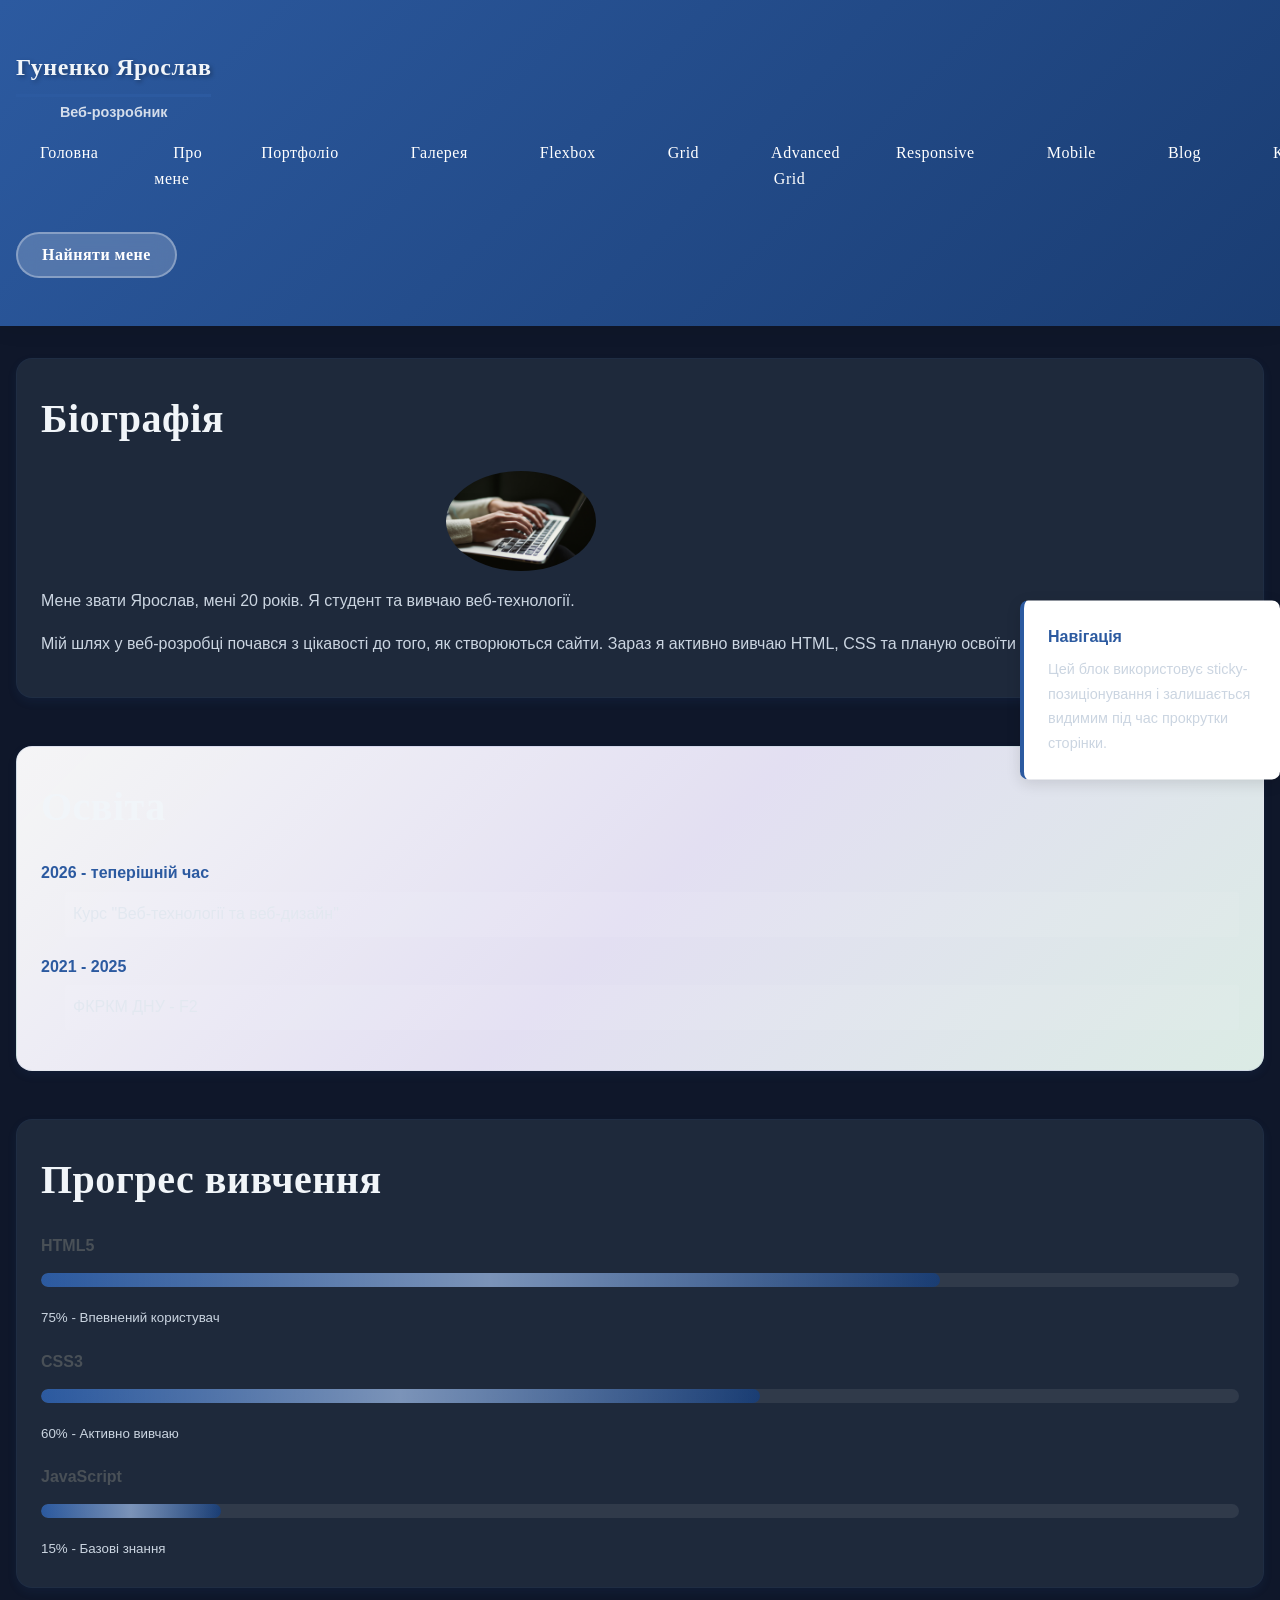
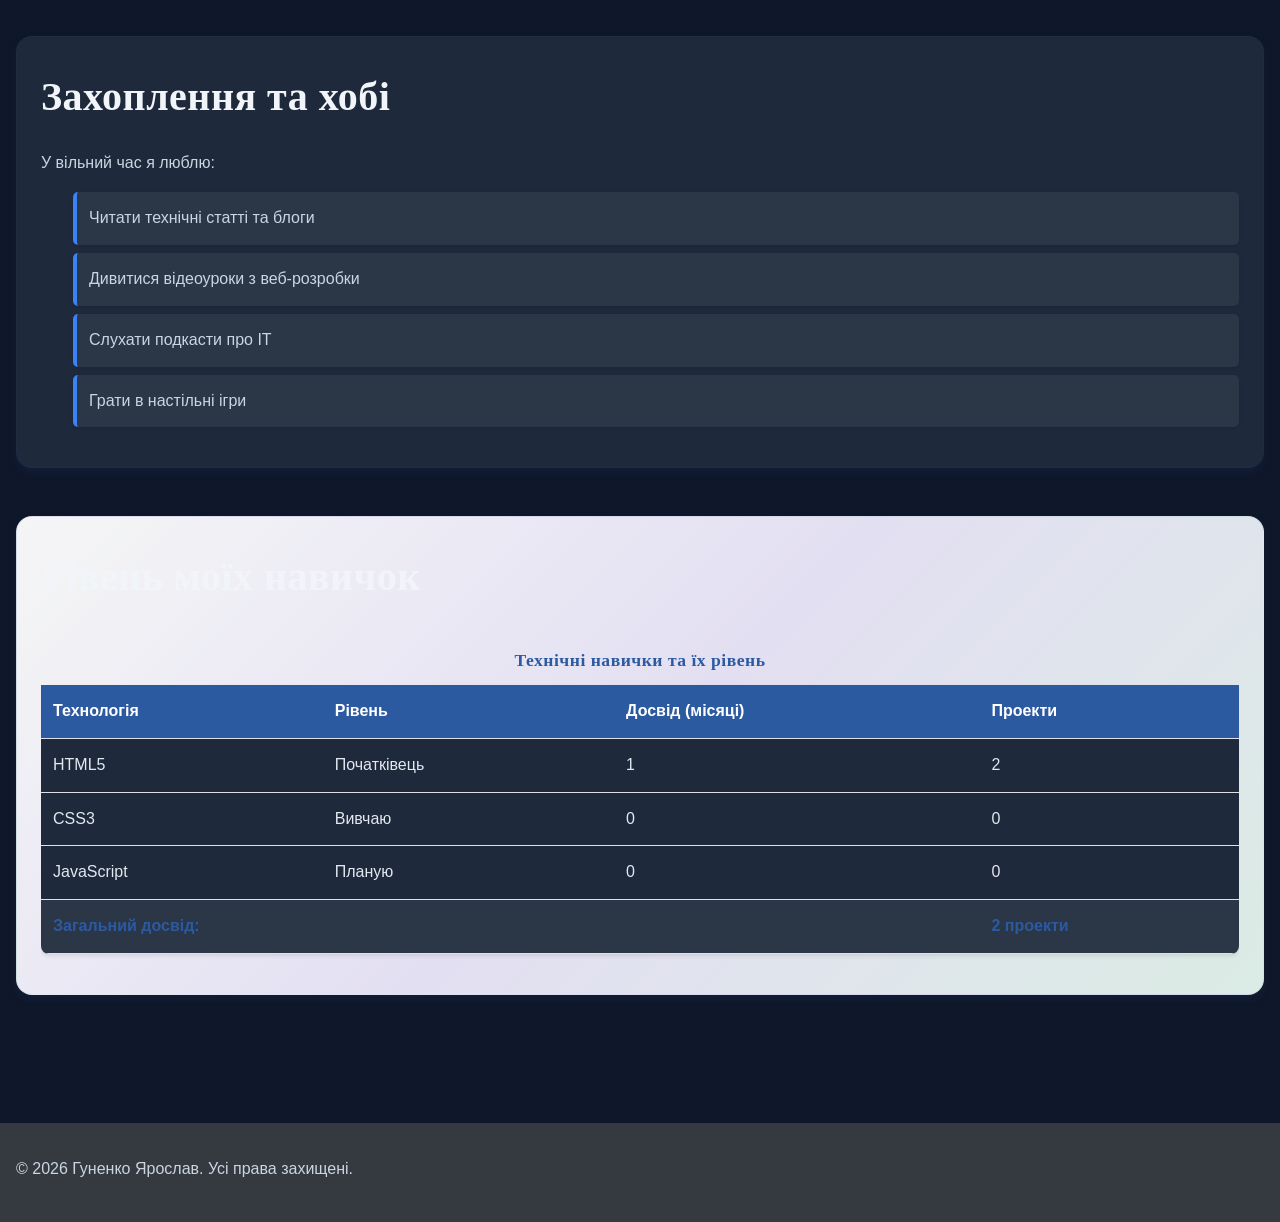
==== commit 1aa2be3d: "feat: Add theme color meta tag and manifest file for improved PWA support across multiple HTML pages" ====
--- a/about.html
+++ b/about.html
@@ -13,6 +13,8 @@
     <link rel="stylesheet" href="css/flexbox.css">
     <link rel="stylesheet" href="css/grid.css">
     <title>Про мене - Мій особистий сайт</title>
+    <meta name="theme-color" content="#111827">
+    <link rel="manifest" href="manifest.json">
 </head>
     <script src="js/script.js"></script>
 <body>
--- a/css/styles.css
+++ b/css/styles.css
@@ -1,3 +1,13 @@
+/*CSS variables for colors and sizes: */
+
+:root {
+    --primary-color: #2c5aa0;
+    --secondary-color: #1a3d73;
+    --bg-color: #ffffff;
+    --text-color: #333333;
+    --card-bg: #f8f9fa;
+}
+
 /* ======================
 БАЗОВІ СТИЛІ ТА ОБНУЛЕННЯ
 ====================== */
@@ -83,47 +93,10 @@
 }
 
 /* ======================
-НАВІГАЦІЙНЕ МЕНЮ
-====================== */
-
-nav ul {
-    list-style: none;
-    display: flex;
-    justify-content: center;
-    flex-wrap: wrap;
-    gap: 0;
-}
-
-nav li {
-    margin: 0;
-}
-
-nav a {
-    display: block;
-    padding: 12px 20px;
-    color: white;
-    background-color: rgba(255, 255, 255, 0.1);
-    margin: 0 2px;
-    border-radius: 5px;
-    font-weight: bold;
-    transition: all 0.3s ease;
-}
-
-nav a:hover {
-    background-color: rgba(255, 255, 255, 0.2);
-    transform: translateY(-2px);
-    text-decoration: none;
-}
-
-nav a:active {
-    background-color: rgba(255, 255, 255, 0.3);
-}
-
-/* ======================
 ОСНОВНИЙ КОНТЕНТ
 ====================== */
 main {
-    max-width: 1200px;
+    max-width: 100%;
     margin: 0 auto;
     padding: 2rem 1rem;
     line-height: 1.8;
@@ -160,17 +133,7 @@
     position: relative;
 }
 
-/* h2::before {
-    content: "";
-    position: absolute;
-    left: -1rem;
-    top: 50%;
-    transform: translateY(-50%); 
-    width:4px;
-    height: 100%;
-    background-color:#2c5aa0; 
-    border-radius:2px;
-} */
+
 
 h3 {
     font-size: 1.5rem;
@@ -179,11 +142,7 @@
     margin-top: 1.5rem;
 }
 
-/* Параграфи */
-/*.p {
-    margin-bottom:1rem;
-    text-align: justify;
-}*/
+
 
 p {
     margin-bottom: 1rem;
@@ -244,22 +203,12 @@
 
 /* Стилі для списку навичок*/
 
-/*#skills ul li,
-#hobbies ol li {
-    background-color: white;
-    padding: 0.75rem;
-    margin-bottom: 0.5rem;
-    border-radius: 5px;
-    border-left: 4px solid #2c5aa0;
-    box-shadow: 0 1px 3px rgba(0, 0, 0, 0.1);
-    list-style: none;
-    margin-left: 0;
-}*/
+
 
 #skills ul li,
 #hobbies ol li {
     background:
-        rgba(255,255,255,0.06);
+        rgba(255, 255, 255, 0.06);
     border-left:
         4px solid #3b82f6;
     padding: 0.75rem;
@@ -283,23 +232,14 @@
     margin-bottom: 0.25rem;
 }
 
-/*dd {
-    margin-left: 1.5rem;
-    margin-bottom: 0.5rem;
-    padding: 0.5rem;
-    background-color: white;
-    border-radius: 3px;
-}*/
-
 dd {
     margin-left: 1.5rem;
     margin-bottom: 0.5rem;
     padding: 0.5rem;
     background:
-        rgba(255,255,255,0.06);
+        rgba(255, 255, 255, 0.06);
     border-radius: 3px;
 }
-
 
 /* ======================
 ТАБЛИЦІ
@@ -339,14 +279,10 @@
     background-color: #f8f9fa;
 }
 
-/*tfoot td {
-    background-color: #e9ecef;
-    font-weight: bold;
-}*/
-
 tfoot td {
     background:
-        rgba(255,255,255,0.06);;
+        rgba(255, 255, 255, 0.06);
+    ;
     font-weight: bold;
 }
 
@@ -569,19 +505,9 @@
     margin: 2rem 0;
 }
 
-/* Цитати */
-/*blockquote {
-    background-color: #f8f9fa;
-    border-left: 4px solid #2c5aa0;
-    padding: 1rem 1.5rem;
-    margin: 1.5rem 0;
-    font-style: italic;
-    position: relative;
-}*/
-
 blockquote {
     background:
-        rgba(255,255,255,0.06);
+        rgba(255, 255, 255, 0.06);
     border-left: 4px solid #2c5aa0;
     padding: 1rem 1.5rem;
     margin: 1.5rem 0;
@@ -636,20 +562,6 @@
     max-width: 300px;
     margin: 1rem auto;
     display: block;
-}
-
-
-
-
-
-
-
-:root {
-    --primary-color: #2c5aa0;
-    --secondary-color: #1a3d73;
-    --bg-color: #ffffff;
-    --text-color: #333333;
-    --card-bg: #f8f9fa;
 }
 
 /* Темна тема */
@@ -855,30 +767,6 @@
     box-shadow: var(--home-shadow-md);
     filter: saturate(1.08);
 }
-
-/*.sticky-note {
-    position: sticky;
-    top: 20px;
-    float: right;
-    width: 220px;
-    margin: 0 0 1.5rem 1.5rem;
-    padding: 1rem;
-    background-color: #ffffff;
-    border-left: 4px solid #2c5aa0;
-    border-radius: 10px;
-    box-shadow: 0 2px 10px rgba(0, 0, 0, 0.08);
-}
-
-.sticky-note h4 {
-    margin: 0 0 0.75rem 0;
-    color: #2c5aa0;
-}
-
-.sticky-note p {
-    margin: 0;
-    font-size: 0.95rem;
-    line-height: 1.5;
-}*/
 
 nav ul li {
     list-style: none;
@@ -1372,3 +1260,118 @@
     background: #60a5fa;
 }
 
+/*Unused code(old or not correct)*/
+
+/* ======================
+НАВІГАЦІЙНЕ МЕНЮ
+====================== */
+
+/*nav ul {
+    list-style: none;
+    display: flex;
+    justify-content: center;
+    flex-wrap: wrap;
+    gap: 0;
+}
+
+nav li {
+    margin: 0;
+}
+
+nav a {
+    display: block;
+    padding: 12px 20px;
+    color: white;
+    background-color: rgba(255, 255, 255, 0.1);
+    margin: 0 2px;
+    border-radius: 5px;
+    font-weight: bold;
+    transition: all 0.3s ease;
+}
+
+nav a:hover {
+    background-color: rgba(255, 255, 255, 0.2);
+    transform: translateY(-2px);
+    text-decoration: none;
+}
+
+nav a:active {
+    background-color: rgba(255, 255, 255, 0.3);
+}*/
+
+/* h2::before {
+    content: "";
+    position: absolute;
+    left: -1rem;
+    top: 50%;
+    transform: translateY(-50%); 
+    width:4px;
+    height: 100%;
+    background-color:#2c5aa0; 
+    border-radius:2px;
+} */
+
+/* Параграфи */
+/*.p {
+    margin-bottom:1rem;
+    text-align: justify;
+}*/
+
+/*#skills ul li,
+#hobbies ol li {
+    background-color: white;
+    padding: 0.75rem;
+    margin-bottom: 0.5rem;
+    border-radius: 5px;
+    border-left: 4px solid #2c5aa0;
+    box-shadow: 0 1px 3px rgba(0, 0, 0, 0.1);
+    list-style: none;
+    margin-left: 0;
+}*/
+
+/*dd {
+    margin-left: 1.5rem;
+    margin-bottom: 0.5rem;
+    padding: 0.5rem;
+    background-color: white;
+    border-radius: 3px;
+}*/
+
+/*tfoot td {
+    background-color: #e9ecef;
+    font-weight: bold;
+}*/
+
+/*.sticky-note {
+    position: sticky;
+    top: 20px;
+    float: right;
+    width: 220px;
+    margin: 0 0 1.5rem 1.5rem;
+    padding: 1rem;
+    background-color: #ffffff;
+    border-left: 4px solid #2c5aa0;
+    border-radius: 10px;
+    box-shadow: 0 2px 10px rgba(0, 0, 0, 0.08);
+}
+
+.sticky-note h4 {
+    margin: 0 0 0.75rem 0;
+    color: #2c5aa0;
+}
+
+.sticky-note p {
+    margin: 0;
+    font-size: 0.95rem;
+    line-height: 1.5;
+}*/
+
+/* Цитати */
+/*blockquote {
+    background-color: #f8f9fa;
+    border-left: 4px solid #2c5aa0;
+    padding: 1rem 1.5rem;
+    margin: 1.5rem 0;
+    font-style: italic;
+    position: relative;
+}*/
--- a/css/layout.css
+++ b/css/layout.css
@@ -3,7 +3,9 @@
 ====================== */
 
 /* Скидання box-sizing для всіх елементів */
-*, *::before, *::after {
+*,
+*::before,
+*::after {
     box-sizing: border-box;
 }
 
@@ -75,30 +77,16 @@
    ВДОСКОНАЛЕНІ КАРТКИ
 ====================== */
 
-/*.card {
-    background-color: white;
-    border: 1px solid #e0e0e0;
-    border-radius: 12px;
-    padding: 1.5rem;
-    margin: 1rem;
-    box-shadow: 0 2px 8px rgba(0, 0, 0, 0.1);
-    transition: all 0.3s ease;
-    position: relative;
-    overflow: hidden;
-}*/
-
 .card {
     background:
-        linear-gradient(
-            145deg,
-            rgba(15,23,42,0.96) 0%,
-            rgba(30,41,59,0.96) 100%
-        );
-    border: 1px solid rgba(96,165,250,0.15);
+        linear-gradient(145deg,
+            rgba(15, 23, 42, 0.96) 0%,
+            rgba(30, 41, 59, 0.96) 100%);
+    border: 1px solid rgba(96, 165, 250, 0.15);
     border-radius: 20px;
     padding: 2rem;
     box-shadow:
-        0 10px 30px rgba(0,0,0,0.35);
+        0 10px 30px rgba(0, 0, 0, 0.35);
     transition:
         transform 0.3s ease,
         box-shadow 0.3s ease;
@@ -116,15 +104,10 @@
     transition: transform 0.3s ease;
 }
 
-/*.card:hover {
-    transform: translateY(-4px);
-    box-shadow: 0 8px 25px rgba(0, 0, 0, 0.15);
-}*/
-
 .card:hover {
     transform: translateY(-8px);
     box-shadow:
-        0 20px 40px rgba(0,0,0,0.45);
+        0 20px 40px rgba(0, 0, 0, 0.45);
 }
 
 .card:hover::before {
@@ -167,7 +150,7 @@
 
 .fixed-nav.scrolled {
     box-shadow: 0 2px 20px rgba(0, 0, 0, 0.1);
-    background-color: rgba(44, 90, 160,0.98); 
+    background-color: rgba(44, 90, 160, 0.98);
 }
 
 /* Відступ для контенту при фіксованій навігації */
@@ -189,7 +172,7 @@
     position: absolute;
     width: 60px;
     height: 60px;
-    background: linear-gradient(45deg, #2c5aa0,#1a3d73); 
+    background: linear-gradient(45deg, #2c5aa0, #1a3d73);
     border-radius: 50%;
     top: -30px;
     right: 20px;
@@ -200,18 +183,6 @@
     font-weight: bold;
     box-shadow: 0 4px 12px rgba(44, 90, 160, 0.3);
 }
-
-/* Sticky елементи */
-/*.sticky-sidebar {
-    position: sticky;
-    top: 20px;
-    background-color: white;
-    padding: 1.5rem;
-    border-radius: 8px;
-    box-shadow: 0 2px 10px rgba(0, 0, 0, 0.1);
-    margin-bottom: 2rem;
-}*/
-
 
 /* ======================
    STICKY NOTE (ДЛЯ ВСІХ СТОРІНОК)
@@ -256,21 +227,21 @@
    Z-INDEX ДЕМОНСТРАЦІЯ
 ====================== */
 
-.layer-1 { 
-    z-index: 1; 
-}
-
-.layer-2 { 
-    z-index: 2; 
-}
-
-.layer-content { 
-    z-index: 3; 
+.layer-1 {
+    z-index: 1;
+}
+
+.layer-2 {
+    z-index: 2;
+}
+
+.layer-content {
+    z-index: 3;
 }
 
 .layered-card {
     position: relative;
-    background-color: white;
+    background-color: rgb(47, 43, 43);
     padding: 2rem;
     margin: 1rem 0;
     border-radius: 8px;
@@ -282,7 +253,7 @@
     left: 10px;
     right: 10px;
     bottom: 10px;
-    background-color: #e3f2fd; 
+    background-color: #202122;
     border-radius: 8px;
     z-index: 1;
 }
@@ -293,7 +264,7 @@
     left: 20px;
     right: 20px;
     bottom: 20px;
-    background-color: #bbdefb; 
+    background-color: #141516;
     border-radius: 8px;
     z-index: 2;
 }
@@ -301,10 +272,10 @@
 .layer-content {
     position: relative;
     z-index: 3;
-    background-color: white;
+    background-color: rgb(42, 39, 39);
     padding: 1rem;
     border-radius: 8px;
-    box-shadow: 0 2px 8px rgba(0, 0, 0,0.1); 
+    box-shadow: 0 2px 8px rgba(0, 0, 0, 0.1);
 }
 
 
@@ -313,9 +284,9 @@
 ====================== */
 
 .float-container {
-    overflow: hidden; 
-    /* clearfix*/ 
-    background-color: #f8f9fa;
+    overflow: hidden;
+    /* clearfix*/
+    background-color: #22262b;
     padding: 1rem;
     border-radius: 8px;
     margin: 1rem 0;
@@ -324,7 +295,7 @@
 .float-left {
     float: left;
     width: 30%;
-    background-color: #e3f2fd; 
+    background-color: #e3f2fd;
     padding: 1rem;
     margin-right: 2%;
     border-radius: 6px;
@@ -333,7 +304,7 @@
 .float-right {
     float: right;
     width: 30%;
-    background-color: #f3e5f5; 
+    background-color: #f3e5f5;
     padding: 1rem;
     margin-left: 2%;
     border-radius: 6px;
@@ -359,7 +330,7 @@
    ГАЛЕРЕЯ ЗОБРАЖЕНЬ
 ====================== */
 
-.gallery-grid {
+/*.gallery-grid {
     display: block;
     margin: 1rem 0;
 }
@@ -372,7 +343,7 @@
     border-radius: 8px;
     overflow: hidden;
     vertical-align: top;
-}
+}*/
 
 .gallery-item img {
     width: 100%;
@@ -390,10 +361,8 @@
     bottom: 0;
     left: 0;
     right: 0;
-    background: linear-gradient(
-        transparent,
-        rgba(0, 0, 0, 0.8)
-    );
+    background: linear-gradient(transparent,
+            rgba(0, 0, 0, 0.8));
     color: white;
     padding: 1rem;
     transform: translateY(100%);
@@ -414,53 +383,6 @@
     font-size: 0.9rem;
     opacity: 0.9;
 }
-
-
-/* ======================
-   КОНТЕНТ З БІЧНОЮ ПАНЕЛЛЮ
-====================== */
-/*.content-layout {
-    display: block;
-    margin: 2rem 0;
-}
-
-.sticky-sidebar {
-    width: 250px;
-    float: right;
-    margin-left: 2rem;
-    margin-bottom: 2rem;
-}
-
-.main-content {
-    margin-right: 270px;
-    background-color: white;
-    padding: 2rem;
-    border-radius: 8px;
-    box-shadow: 0 2px 8px rgba(0, 0, 0, 0.1);
-}
-
-.sticky-sidebar ul {
-    margin: 0;
-    padding: 0;
-}
-
-.sticky-sidebar li {
-    margin-bottom: 0.5rem;
-}
-
-.sticky-sidebar a {
-    display: block;
-    padding: 0.5rem;
-    background-color: #f8f9fa;
-    border-radius: 4px;
-    transition: background-color 0.3s ease;
-}
-
-.sticky-sidebar a:hover {
-    background-color: #e9ecef;
-    text-decoration: none;
-}*/
-
 
 /* ======================
    ІНТЕРАКТИВНІ ЕЛЕМЕНТИ
@@ -479,11 +401,11 @@
     border-radius: 50%;
     font-size: 1.2rem;
     cursor: pointer;
-    
+
     opacity: 0;
     transform: translateY(100px);
     transition: all 0.3s ease;
-    
+
     z-index: 999;
 }
 
@@ -629,12 +551,10 @@
     left: 0;
     right: 0;
     bottom: 0;
-    background: linear-gradient(
-        90deg,
-        transparent,
-        rgba(255, 255, 255, 0.3),
-        transparent
-    );
+    background: linear-gradient(90deg,
+            transparent,
+            rgba(255, 255, 255, 0.3),
+            transparent);
     animation: shine 2s infinite;
 }
 
@@ -642,6 +562,7 @@
     0% {
         transform: translateX(-100%);
     }
+
     100% {
         transform: translateX(100%);
     }
@@ -763,12 +684,6 @@
     transform: translateY(-1px);
 }
 
-/*.btn-secondary {
-    background-color: transparent;
-    color: #2c5aa0;
-    border: 2px solid #2c5aa0;
-}*/
-
 .btn-secondary {
     border: 1px solid #3b82f6;
     color: #dbeafe;
@@ -779,40 +694,19 @@
     color: white;
 }
 
-
-/* ======================
-   АНІМАЦІЯ ЗАВАНТАЖЕННЯ
-====================== */
-
-/*.loading-container {
-    position: fixed;
-    top: 0;
-    left: 0;
-    right: 0;
-    bottom: 0;
-    background-color: white;
-
-    display: flex;
-    align-items: center;
-    justify-content: center;
-
-    z-index: 9999;
-    opacity: 1;
-    transition: opacity 0.5s ease;
-}*/
-
-/*.loading-container.hidden {
-    opacity: 0;
-    pointer-events: none;
-}*/
-
 .loading-container {
     animation: hideLoader 2s forwards;
 }
 
 @keyframes hideLoader {
-    0% { opacity: 1; }
-    90% { opacity: 1; }
+    0% {
+        opacity: 1;
+    }
+
+    90% {
+        opacity: 1;
+    }
+
     100% {
         opacity: 0;
         visibility: hidden;
@@ -846,6 +740,7 @@
     0% {
         transform: rotate(0deg);
     }
+
     100% {
         transform: rotate(360deg);
     }
@@ -878,17 +773,15 @@
     left: -50%;
     width: 200%;
     height: 200%;
-    background: conic-gradient(
-        from 0deg,
-        transparent,
-        rgba(44, 90, 160, 0.05),
-        transparent
-    );
+    background: conic-gradient(from 0deg,
+            transparent,
+            rgba(44, 90, 160, 0.05),
+            transparent);
     animation: rotate 20s linear infinite;
     z-index: 1;
 }
 
-.skills-map > * {
+.skills-map>* {
     position: relative;
     z-index: 2;
 }
@@ -897,6 +790,7 @@
     0% {
         transform: rotate(0deg);
     }
+
     100% {
         transform: rotate(360deg);
     }
@@ -1045,6 +939,7 @@
     0% {
         transform: rotate(0deg);
     }
+
     100% {
         transform: rotate(360deg);
     }
@@ -1061,10 +956,6 @@
 /* ======================
    АНІМАЦІЯ ЗАВАНТАЖЕННЯ (INLINE ВАРІАНТ)
 ====================== */
-
-/*.loading-demo {
-    text-align: center;
-}*/
 
 .loading-demo.hidden {
     opacity: 0;
@@ -1080,7 +971,7 @@
     align-items: center;
     justify-content: center;
     background:
-        rgba(15,23,42,0.96);
+        rgba(15, 23, 42, 0.96);
     backdrop-filter: blur(8px);
     transition:
         opacity 0.5s ease,
@@ -1089,7 +980,7 @@
 
 .loading-container {
     background:
-        rgba(255,255,255,0.06);
+        rgba(255, 255, 255, 0.06);
     border-radius: 12px;
     padding: 3rem 1rem;
     margin: 1rem 0;
@@ -1137,6 +1028,7 @@
     0% {
         transform: rotate(0deg);
     }
+
     100% {
         transform: rotate(360deg);
     }
@@ -1495,7 +1387,7 @@
 .sticky-note,
 .sticky-sidebar {
     position: sticky;
-    top: 350px;
+    top: 600px;
     z-index: 95;
     width: 260px;
     float: right;
@@ -1512,6 +1404,7 @@
 }
 
 @media (max-width: 450px) {
+
     .sticky-note,
     .sticky-sidebar {
         width: 100%;
@@ -1519,6 +1412,884 @@
         float: none;
     }
 }
+
+@media (max-width: 768px) {
+    .hero-title {
+        font-size: 2rem;
+        line-height: 1.2;
+    }
+
+    .hero-description {
+        font-size: 1rem;
+    }
+}
+
+@media (max-width: 1024px) {
+    #features {
+        grid-template-columns: repeat(2, 1fr);
+    }
+}
+
+@media (max-width: 640px) {
+    #features {
+        grid-template-columns: 1fr;
+    }
+}
+
+@media (max-width: 1024px) {
+    #features {
+        grid-template-columns: repeat(2, 1fr);
+    }
+}
+
+#features {
+    display: grid;
+    grid-template-columns: repeat(4, minmax(0, 1fr));
+    gap: 2rem;
+    width: 100%;
+    align-items: stretch;
+}
+
+#features>h2 {
+    grid-column: 1 / -1;
+}
+
+.hero-title {
+    font-size: clamp(2.5rem, 6vw, 5rem);
+    line-height: 1.1;
+    font-weight: 700;
+    color: #f8fafc;
+    margin-bottom: 1.5rem;
+    max-width: 900px;
+}
+
+.hero-description {
+    font-size: 1.2rem;
+    line-height: 1.8;
+    color: #94a3b8;
+    max-width: 700px;
+}
+
+@media (max-width: 640px) {
+    .card {
+        padding: 1.5rem;
+        margin: 0;
+    }
+}
+
+.card,
+.card-body,
+.card p,
+.card li {
+    min-width: 0;
+    overflow-wrap: break-word;
+}
+
+@media (max-width: 640px) {
+    section {
+        padding: 1rem;
+    }
+}
+
+@media (max-width: 1024px) {
+    #features {
+        grid-template-columns: repeat(2, 1fr);
+    }
+}
+
+@media (max-width: 640px) {
+    #features {
+        grid-template-columns: 1fr;
+    }
+
+    .card {
+        padding: 1.5rem;
+        margin: 0;
+    }
+
+    section {
+        padding: 1rem;
+    }
+}
+
+@media (max-width: 768px) {
+    .sticky-note {
+        position: static;
+        float: none;
+        width: 100%;
+        margin: 1rem 0;
+        top: unset;
+    }
+}
+
+/*Fixes for about.html with mobile-first style */
+.about-bio-layout {
+    display: grid;
+    grid-template-columns:
+        minmax(220px, 280px) 1fr;
+    gap: 2.5rem;
+    align-items: start;
+}
+
+@media (max-width: 768px) {
+    .about-bio-layout {
+        grid-template-columns: 1fr;
+    }
+}
+
+.about-photo img {
+    aspect-ratio: 3 / 4;
+    width: 100%;
+    border-radius: 24px;
+    object-fit: cover;
+    box-shadow:
+        0 20px 40px rgba(0, 0, 0, 0.35);
+    border:
+        1px solid rgba(255, 255, 255, 0.08);
+    transition:
+        transform 0.3s ease,
+        box-shadow 0.3s ease;
+}
+
+.about-photo img:hover {
+    transform: translateY(-6px);
+    box-shadow:
+        0 25px 50px rgba(0, 0, 0, 0.45);
+}
+
+.about-photo {
+    position: sticky;
+    top: 100px;
+}
+
+@media (max-width: 768px) {
+    .about-photo {
+        position: static;
+    }
+}
+
+.about-content {
+    max-width: 75ch;
+}
+
+.table-wrapper {
+    overflow-x: auto;
+    width: 100%;
+}
+
+.progress-container {
+    width: 100%;
+    height: 14px;
+    background:
+        rgba(255, 255, 255, 0.08);
+    border-radius: 999px;
+    overflow: hidden;
+    margin-top: 0.75rem;
+}
+
+.progress-bar {
+    height: 100%;
+    border-radius: inherit;
+    background:
+        linear-gradient(90deg,
+            #2563eb,
+            #60a5fa);
+    transition: width 0.5s ease;
+}
+
+@media (max-width: 640px) {
+    h1 {
+        font-size: 2rem;
+    }
+
+    h2 {
+        font-size: 1.7rem;
+    }
+
+    h3 {
+        font-size: 1.3rem;
+    }
+
+    section {
+        padding: 1.25rem;
+    }
+}
+
+table {
+    min-width: 520px;
+}
+
+@media (max-width: 768px) {
+
+    .float-left,
+    .float-right,
+    .float-center {
+
+        float: none;
+
+        width: 100%;
+
+        margin: 0 0 1rem 0;
+    }
+
+    .float-container {
+        display: flex;
+        flex-direction: column;
+        gap: 1rem;
+    }
+}
+
+.gallery-grid {
+    display: grid;
+    grid-template-columns: 1fr;
+    gap: 1rem;
+}
+
+@media (min-width: 768px) {
+
+    .gallery-grid {
+        grid-template-columns:
+            repeat(2, 1fr);
+    }
+}
+
+@media (min-width: 1200px) {
+
+    .gallery-grid {
+        grid-template-columns:
+            repeat(4, 1fr);
+    }
+}
+
+@media (max-width: 768px) {
+
+    .decorative-element {
+
+        width: 45px;
+        height: 45px;
+
+        font-size: 0.9rem;
+
+        top: -15px;
+        right: 10px;
+    }
+}
+
+h1 {
+    font-size: clamp(2rem, 6vw, 4rem);
+}
+
+h2 {
+    font-size: clamp(1.5rem, 5vw, 2.5rem);
+}
+
+h3 {
+    font-size: clamp(1.2rem, 4vw, 1.8rem);
+}
+
+#image-gallery {
+    background-color: #101828;
+}
+
+.relative-container {
+    background-color: #101828;
+}
+
+/* ======================
+   FINAL GALLERY FIX
+====================== */
+
+.gallery-item {
+    position: relative;
+    width: 100%;
+    min-width: 0;
+    margin: 0;
+    display: block;
+    overflow: hidden;
+    border-radius: 12px;
+}
+
+.gallery-item a {
+    display: block;
+    width: 100%;
+    height: 100%;
+}
+
+.gallery-item img {
+    width: 100%;
+    height: 240px;
+    object-fit: cover;
+    display: block;
+    border-radius: 12px;
+}
+
+/* Tablet */
+@media (min-width: 768px) {
+    .gallery-grid {
+        grid-template-columns:
+            repeat(2, 1fr);
+    }
+}
+
+/* Desktop */
+@media (min-width: 1200px) {
+    .gallery-grid {
+        grid-template-columns:
+            repeat(4, 1fr);
+    }
+}
+
+/*
+====================
+== DESKTOP GALLERY FIX
+====================
+== */
+
+.gallery-grid {
+    display: grid;
+    grid-template-columns: 1fr;
+    gap: 1.5rem;
+    width: 100%;
+}
+
+/* TABLET */
+
+@media (min-width: 768px) {
+
+    .gallery-grid {
+        grid-template-columns:
+            repeat(2, minmax(0, 1fr));
+    }
+}
+
+/* DESKTOP */
+
+@media (min-width: 1200px) {
+
+    .gallery-grid {
+
+        grid-template-columns:
+            repeat(auto-fit, minmax(320px, 1fr));
+
+        align-items: stretch;
+    }
+
+    .gallery-item {
+        width: 100%;
+        height: 100%;
+    }
+
+    .gallery-item img {
+        width: 100%;
+        height: 320px;
+        object-fit: cover;
+        display: block;
+    }
+}
+
+/*
+======================
+BLOG LAYOUT
+======================
+*/
+
+.blog-main {
+    display: grid;
+    grid-template-columns: 1fr;
+    gap: 2rem;
+
+    max-width: 1400px;
+
+    margin: 0 auto;
+
+    padding: 2rem 1rem;
+}
+
+.blog-content {
+    display: flex;
+    flex-direction: column;
+    gap: 2rem;
+}
+
+.blog-sidebar {
+    display: flex;
+    flex-direction: column;
+    gap: 1.5rem;
+}
+
+/*
+======================
+BLOG CARD
+======================
+*/
+
+.blog-card {
+    background:
+        linear-gradient(145deg,
+            rgba(15, 23, 42, 0.96) 0%,
+            rgba(30, 41, 59, 0.96) 100%);
+    border:
+        1px solid rgba(96, 165, 250, 0.15);
+    border-radius: 20px;
+    padding: 2rem;
+    box-shadow:
+        0 10px 30px rgba(0, 0, 0, 0.35);
+    transition:
+        transform 0.3s ease,
+        box-shadow 0.3s ease;
+}
+
+.blog-card:hover {
+    transform: translateY(-5px);
+    box-shadow:
+        0 20px 40px rgba(0, 0, 0, 0.45);
+}
+
+.blog-card h2 {
+    color: #60a5fa;
+    margin-bottom: 1rem;
+}
+
+.blog-card p {
+    color: #cbd5e1;
+    line-height: 1.8;
+}
+
+/*
+======================
+MEDIA
+======================
+*/
+
+.blog-media {
+    width: 100%;
+
+    border-radius: 14px;
+
+    overflow: hidden;
+}
+
+.blog-media audio,
+.blog-media video {
+    width: 100%;
+    display: block;
+}
+
+/*
+======================
+SIDEBAR
+======================
+*/
+
+.sidebar-card {
+    background:
+        rgba(255, 255, 255, 0.04);
+
+    border:
+        1px solid rgba(255, 255, 255, 0.08);
+
+    border-radius: 16px;
+
+    padding: 1.5rem;
+}
+
+.sidebar-card h3 {
+    color: #60a5fa;
+}
+
+.sidebar-card ul {
+    list-style: none;
+    margin: 0;
+    padding: 0;
+}
+
+.sidebar-card li {
+    margin-bottom: 0.75rem;
+}
+
+/*
+======================
+TABLET
+======================
+*/
+
+@media (min-width: 768px) {
+    .blog-main {
+        grid-template-columns:
+            2fr 320px;
+    }
+}
+
+/*
+======================
+DESKTOP
+======================
+*/
+
+@media (min-width: 1200px) {
+    .blog-main {
+        grid-template-columns:
+            1fr 360px;
+        max-width: 1600px;
+    }
+}
+
+/*
+======================
+CONTACT PAGE
+======================
+*/
+
+.contact-main {
+    display: grid;
+    grid-template-columns: 1fr;
+    gap: 2rem;
+    max-width: 1400px;
+    margin: 0 auto;
+    padding: 2rem 1rem;
+}
+
+.contact-content {
+    display: flex;
+    flex-direction: column;
+    gap: 2rem;
+}
+
+.contact-sidebar {
+    display: flex;
+    flex-direction: column;
+    gap: 1.5rem;
+}
+
+/*
+======================
+CONTACT CARD
+======================
+*/
+
+.contact-card {
+    background: linear-gradient(145deg,
+            rgba(15, 23, 42, 0.96) 0%,
+            rgba(30, 41, 59, 0.96) 100%);
+    border: 1px solid rgba(96, 165, 250, 0.15);
+    border-radius: 20px;
+    padding: 2rem;
+    box-shadow: 0 10px 30px rgba(0, 0, 0, 0.35);
+}
+
+.contact-card h2 {
+    color: #60a5fa;
+    margin-bottom: 1.5rem;
+}
+
+.contact-card p,
+.contact-card label,
+.contact-card dd {
+    color: #cbd5e1;
+}
+
+/*
+======================
+CONTACT INFO
+======================
+*/
+
+.contact-links {
+    display: flex;
+    flex-direction: column;
+    gap: 1rem;
+}
+
+.contact-links a {
+    color: #93c5fd;
+    word-break: break-word;
+}
+
+/*
+======================
+FORM
+======================
+*/
+
+.contact-form {
+    display: flex;
+    flex-direction: column;
+    gap: 1.5rem;
+}
+
+.contact-form fieldset {
+    border: 1px solid rgba(255, 255, 255, 0.08);
+    border-radius: 16px;
+    padding: 1.5rem;
+    background: rgba(255, 255, 255, 0.03);
+}
+
+.contact-form legend {
+    color: #60a5fa;
+    padding: 0 0.5rem;
+    font-weight: 700;
+}
+
+.contact-form label {
+    display: block;
+    margin-bottom: 0.5rem;
+    margin-top: 1rem;
+}
+
+.contact-form input,
+.contact-form select,
+.contact-form textarea {
+    width: 100%;
+    padding: 1rem;
+    border-radius: 12px;
+    border: 1px solid rgba(255, 255, 255, 0.1);
+    background: rgba(255, 255, 255, 0.04);
+    color: white;
+    font-size: 1rem;
+}
+
+.contact-form textarea {
+    resize: vertical;
+    min-height: 140px;
+}
+
+.contact-form input:focus,
+.contact-form select:focus,
+.contact-form textarea:focus {
+    outline: none;
+    border-color: #60a5fa;
+    box-shadow: 0 0 0 3px rgba(96, 165, 250, 0.2);
+}
+
+/*
+======================
+RADIO & CHECKBOX
+======================
+*/
+
+.radio-group,
+.checkbox-group {
+    display: flex;
+    flex-direction: column;
+    gap: 1rem;
+    margin-top: 1rem;
+}
+
+.radio-item,
+.checkbox-item {
+    display: flex;
+    align-items: center;
+    gap: 0.75rem;
+}
+
+/*
+======================
+FORM BUTTONS
+======================
+*/
+
+.form-actions {
+    display: flex;
+    flex-direction: column;
+    gap: 1rem;
+}
+
+.form-actions button {
+    width: 100%;
+    padding: 1rem;
+    border-radius: 12px;
+    font-weight: 700;
+}
+
+/*
+======================
+FAQ
+======================
+*/
+
+.faq-list dt {
+    color: #60a5fa;
+    margin-top: 1rem;
+    font-weight: 700;
+}
+
+.faq-list dd {
+    margin-left: 0;
+    margin-top: 0.5rem;
+}
+
+/*
+======================
+TABLET
+======================
+*/
+
+@media (min-width: 768px) {
+    .contact-main {
+        grid-template-columns: 1fr 360px;
+        max-width: 100%;
+    }
+
+    .form-actions {
+        flex-direction: row;
+    }
+
+    .radio-group,
+    .checkbox-group {
+        flex-direction: row;
+        flex-wrap: wrap;
+    }
+}
+
+/*
+======================
+DESKTOP
+======================
+*/
+
+@media (min-width: 1200px) {
+
+    .contact-main {
+        grid-template-columns: 1fr 360px;
+        max-width: 1600px;
+    }
+}
+
+.contact-main {
+    width: 100%;
+}
+
+.contact-content {
+    width: 100%;
+}
+
+.contact-card {
+    width: 100%;
+}
+
+@media (min-width: 768px) and (max-width: 1199px) {
+
+    main {
+        max-width: 100%;
+        width: 100%;
+        padding: 2rem;
+    }
+
+    .container {
+        max-width: 100%;
+        width: 100%;
+        padding-left: 2rem;
+        padding-right: 2rem;
+    }
+
+    .contact-main {
+        width: 100%;
+        max-width: 100%;
+    }
+
+    .contact-content {
+        width: 100%;
+    }
+
+    .contact-card {
+        width: 100%;
+    }
+}
+
+.contact-main {
+    display: block;
+    width: 100%;
+    max-width: 100%;
+    padding: 2rem;
+}
+
+.contact-content {
+    width: 100%;
+    max-width: 100%;
+}
+
+.contact-card {
+    width: 100%;
+    max-width: 100%;
+}
+
+.contact-form {
+    width: 100%;
+}
+
+form {
+    width: 100%;
+    max-width: 100%;
+}
+
+fieldset {
+    width: 100%;
+}
+
+@media (min-width: 768px) and (max-width: 1199px) {
+
+    .contact-main {
+        width: 100%;
+        max-width: 100%;
+        padding: 2rem 4rem;
+    }
+
+    .contact-content {
+        width: 100%;
+    }
+
+    .contact-card {
+        width: 100%;
+    }
+}
+
+@media (min-width: 768px) {
+
+    .projects-mobile-grid {
+        grid-template-columns:
+            repeat(2, 1fr);
+    }
+
+    .contact-methods {
+        grid-template-columns:
+            repeat(2, 1fr);
+    }
+}
+
+/*Unused code(old or not correct)*/
+
+/*.gallery-grid {
+    display: grid;
+    grid-template-columns: 1fr;
+    gap: 1rem;
+    width: 100%;
+}*/
+
+/* ======================
+   АНІМАЦІЯ ЗАВАНТАЖЕННЯ
+====================== */
+
+/*.loading-container {
+    position: fixed;
+    top: 0;
+    left: 0;
+    right: 0;
+    bottom: 0;
+    background-color: white;
+
+    display: flex;
+    align-items: center;
+    justify-content: center;
+
+    z-index: 9999;
+    opacity: 1;
+    transition: opacity 0.5s ease;
+}*/
+
+/*.loading-container.hidden {
+    opacity: 0;
+    pointer-events: none;
+}*/
 
 /*Fixes for index.html with mobile-first style */
 /*@media (max-width: 768px) {
@@ -1531,207 +2302,85 @@
     }
 }*/
 
-@media (max-width: 768px) {
-    .hero-title {
-        font-size: 2rem;
-        line-height: 1.2;
-    }
-    .hero-description {
-        font-size: 1rem;
-    }
-}
-
-@media (max-width: 1024px) {
-    #features {
-        grid-template-columns: repeat(2, 1fr);
-    }
-}
-
-@media (max-width: 640px) {
-    #features {
-        grid-template-columns: 1fr;
-    }
-}
-
-@media (max-width: 1024px) {
-    #features {
-        grid-template-columns: repeat(2, 1fr);
-    }
-}
-
-#features {
-    display: grid;
-    grid-template-columns: repeat(4, minmax(0, 1fr));
-    gap: 2rem;
-    width: 100%;
-    align-items: stretch;
-}
-
-#features > h2 {
-    grid-column: 1 / -1;
-}
-
-.hero-title {
-    font-size: clamp(2.5rem, 6vw, 5rem);
-    line-height: 1.1;
-    font-weight: 700;
-    color: #f8fafc;
-    margin-bottom: 1.5rem;
-    max-width: 900px;
-}
-
-.hero-description {
-    font-size: 1.2rem;
-    line-height: 1.8;
-    color: #94a3b8;
-    max-width: 700px;
-}
-
-@media (max-width: 640px) {
-    .card {
-        padding: 1.5rem;
-        margin: 0;
-    }
-}
-
-.card,
-.card-body,
-.card p,
-.card li {
-    min-width: 0;
-    overflow-wrap: break-word;
-}
-
-@media (max-width: 640px) {
-    section {
-        padding: 1rem;
-    }
-}
-
-@media (max-width: 1024px) {
-    #features {
-        grid-template-columns: repeat(2, 1fr);
-    }
-}
-
-@media (max-width: 640px) {
-    #features {
-        grid-template-columns: 1fr;
-    }
-    .card {
-        padding: 1.5rem;
-        margin: 0;
-    }
-    section {
-        padding: 1rem;
-    }
-}
-
-@media (max-width: 768px) {
-    .sticky-note {
-        position: static;
-        float: none;
-        width: 100%;
-        margin: 1rem 0;
-        top: unset;
-    }
-}
-
-/*Fixes for about.html with mobile-first style */
-.about-bio-layout {
-    display: grid;
-    grid-template-columns:
-        minmax(220px, 280px)
-        1fr;
-    gap: 2.5rem;
-    align-items: start;
-}
-
-@media (max-width: 768px) {
-    .about-bio-layout {
-        grid-template-columns: 1fr;
-    }
-}
-
-.about-photo img {
-    aspect-ratio: 3 / 4;
-    width: 100%;
-    border-radius: 24px;
-    object-fit: cover;
-    box-shadow:
-        0 20px 40px rgba(0,0,0,0.35);
-    border:
-        1px solid rgba(255,255,255,0.08);
-    transition:
-        transform 0.3s ease,
-        box-shadow 0.3s ease;
-}
-
-.about-photo img:hover {
-    transform: translateY(-6px);
-    box-shadow:
-        0 25px 50px rgba(0,0,0,0.45);
-}
-
-.about-photo {
+/*.btn-secondary {
+    background-color: transparent;
+    color: #2c5aa0;
+    border: 2px solid #2c5aa0;
+}*/
+
+/*.card:hover {
+    transform: translateY(-4px);
+    box-shadow: 0 8px 25px rgba(0, 0, 0, 0.15);
+}*/
+
+/*.card {
+    background-color: white;
+    border: 1px solid #e0e0e0;
+    border-radius: 12px;
+    padding: 1.5rem;
+    margin: 1rem;
+    box-shadow: 0 2px 8px rgba(0, 0, 0, 0.1);
+    transition: all 0.3s ease;
+    position: relative;
+    overflow: hidden;
+}*/
+
+/* Sticky елементи */
+/*.sticky-sidebar {
     position: sticky;
-    top: 100px;
-}
-
-@media (max-width: 768px) {
-    .about-photo {
-        position: static;
-    }
-}
-
-.about-content {
-    max-width: 75ch;
-}
-
-.table-wrapper {
-    overflow-x: auto;
-    width: 100%;
-}
-
-.progress-container {
-    width: 100%;
-    height: 14px;
-    background:
-        rgba(255,255,255,0.08);
-    border-radius: 999px;
-    overflow: hidden;
-    margin-top: 0.75rem;
-}
-
-.progress-bar {
-    height: 100%;
-    border-radius: inherit;
-    background:
-        linear-gradient(
-            90deg,
-            #2563eb,
-            #60a5fa
-        );
-    transition: width 0.5s ease;
-}
-
-@media (max-width: 640px) {
-    h1 {
-        font-size: 2rem;
-    }
-    h2 {
-        font-size: 1.7rem;
-    }
-    h3 {
-        font-size: 1.3rem;
-    }
-    section {
-        padding: 1.25rem;
-    }
-}
-
-table {
-    min-width: 520px;
-}
-
-
+    top: 20px;
+    background-color: white;
+    padding: 1.5rem;
+    border-radius: 8px;
+    box-shadow: 0 2px 10px rgba(0, 0, 0, 0.1);
+    margin-bottom: 2rem;
+}*/
+
+/* ======================
+   КОНТЕНТ З БІЧНОЮ ПАНЕЛЛЮ
+====================== */
+/*.content-layout {
+    display: block;
+    margin: 2rem 0;
+}
+
+.sticky-sidebar {
+    width: 250px;
+    float: right;
+    margin-left: 2rem;
+    margin-bottom: 2rem;
+}
+
+.main-content {
+    margin-right: 270px;
+    background-color: white;
+    padding: 2rem;
+    border-radius: 8px;
+    box-shadow: 0 2px 8px rgba(0, 0, 0, 0.1);
+}
+
+.sticky-sidebar ul {
+    margin: 0;
+    padding: 0;
+}
+
+.sticky-sidebar li {
+    margin-bottom: 0.5rem;
+}
+
+.sticky-sidebar a {
+    display: block;
+    padding: 0.5rem;
+    background-color: #f8f9fa;
+    border-radius: 4px;
+    transition: background-color 0.3s ease;
+}
+
+.sticky-sidebar a:hover {
+    background-color: #e9ecef;
+    text-decoration: none;
+}*/
+
+/*.loading-demo {
+    text-align: center;
+}*/
--- a/css/flexbox.css
+++ b/css/flexbox.css
@@ -53,8 +53,8 @@
 }
 
 .header-actions {
-display: flex;
-align-items: center;
+    display: flex;
+    align-items: center;
 }
 
 /* ======================
@@ -116,6 +116,8 @@
     padding: 1rem;
     min-height: 100px;
     margin-bottom: 1rem;
+    flex-wrap: wrap;
+    gap: 1rem;
 }
 
 .flex-item {
@@ -195,12 +197,7 @@
     /*Кінець правки*/
 }
 
-/*Початкова версія*/
-/*.direction-column {
-    flex-direction: column;
-    max-width: 200px;
-    height: 200px;
-}*/
+
 
 .direction-column {
     flex-direction: column;
@@ -232,112 +229,8 @@
     flex-basis: 150px;
 }
 
-/*
-====================
-== КАРТКОВА
-РАСКЛАДКА
-====================
-== */
-.cards-container {
-    display: flex;
-    gap: 2rem;
-    flex-wrap: wrap;
-    margin: 2rem 0;
-}
-
-.flex-card {
-    flex: 1;
-    min-width: 340px; /*было 300px */
-    display: flex;
-    flex-direction: column;
-    background: white;
-    border-radius: 12px;
-    overflow: hidden;
-    box-shadow: 0 4px 20px rgba(0, 0, 0,
-            0.1);
-    transition: all 0.3s ease;
-}
-
-.flex-card:hover {
-    transform: translateY(-5px);
-    box-shadow: 0 8px 30px rgba(0, 0, 0,
-            0.15);
-}
-
-.card-image {
-    flex-shrink: 0;
-    height: 200px;
-    overflow: hidden;
-}
-
-.card-image img {
-    width: 100%;
-    height: 100%;
-    object-fit: cover;
-    transition: transform 0.3s ease;
-}
-
-.flex-card:hover .card-image img {
-    transform: scale(1.05);
-}
-
-.card-content {
-    flex: 1;
-    padding: 1.5rem;
-    display: flex;
-    flex-direction: column;
-}
-
-.card-content h3 {
-    margin: 0 0 1rem 0;
-    color: #2c5aa0;
-}
-
-.card-content p {
-    margin: 0 0 1rem 0;
-    color: #6c757d;
-    flex: 1;
-}
-
-.card-tags {
-    display: flex;
-    gap: 0.5rem;
-    flex-wrap: wrap;
-    margin-top: auto;
-}
-
-.tag {
-    background-color:
-        #e3f2fd;
-    color: #1a3d73;
-    padding: 0.25rem 0.75rem;
-    border-radius: 20px;
-    font-size: 0.8rem;
-    font-weight: bold;
-}
-
-/*.card-actions {
-    display: flex;
-    gap: 1rem;
-    padding: 1.5rem;
-    border-top: 1px solid #f0f0f0;
-    background-color:
-        #fafafa;
-}*/
-
-.card-actions {
-    display: flex;
-    gap: 1rem;
-    padding: 1.5rem;
-    border-top: 1px solid #f0f0f0;
-    background-color: #fafafa;
-    width: 100%;
-    box-sizing: border-box;
-    overflow: hidden;
-}
-
-/*
-====================
+
+/*====================
 == КНОПКИ
 ====================== */
 .btn-primary,
@@ -358,28 +251,33 @@
 }
 
 .btn-primary {
-    background-color:
-        #2c5aa0;
+    background:
+        linear-gradient(135deg,
+            #2563eb,
+            #3b82f6);
+
     color: white;
+
+    border: none;
 }
 
 .btn-primary:hover {
-    background-color:
-        #1a3d73;
-    transform:
-        translateY(-1px);
+    transform: translateY(-2px);
 }
 
 .btn-outline {
-    background-color:
-        transparent;
-    color: #2c5aa0;
+    background: transparent;
+
+    border: 1px solid #3b82f6;
+
+    color: #dbeafe;
 }
 
 .btn-outline:hover {
-    background-color:
-        #2c5aa0;
-    color: white;
+    background:
+        rgba(59, 130, 246, 0.12);
+
+    transform: translateY(-2px);
 }
 
 /*
@@ -1066,7 +964,7 @@
 МОБІЛЬНА НАВІГАЦІЯ
 ====================== */
 .mobile-nav-toggle {
-    display: none; 
+    display: none;
     flex-direction:
         column;
     cursor:
@@ -1236,7 +1134,7 @@
     background-color: white;
     border-radius: 12px;
     overflow: hidden;
-    box-shadow: 0 4px 20px rgba(0,0,0,0.1);
+    box-shadow: 0 4px 20px rgba(0, 0, 0, 0.1);
     transition: 0.3s ease;
 }
 
@@ -1268,7 +1166,7 @@
 .portfolio-overlay {
     position: absolute;
     inset: 0;
-    background: rgba(0,0,0,0.75);
+    background: rgba(0, 0, 0, 0.75);
 
     display: flex;
     align-items: center;
@@ -1378,7 +1276,7 @@
     border-radius: 16px;
     overflow: hidden;
 
-    box-shadow: 0 6px 20px rgba(0,0,0,0.1);
+    box-shadow: 0 6px 20px rgba(0, 0, 0, 0.1);
 
     transition: transform 0.3s ease;
 }
@@ -1407,4 +1305,415 @@
 
 .gallery-info p {
     color: #6c757d;
-}+}
+
+@media (min-width: 768px) {
+    .demo-row {
+        flex-direction: row;
+    }
+}
+
+@media (min-width: 768px) {
+    .cards-container {
+        flex-direction: row;
+        flex-wrap: wrap;
+    }
+
+    .flex-card {
+        flex: 1 1 calc(50% - 1rem);
+    }
+}
+
+@media (min-width: 1200px) {
+    .flex-card {
+        flex: 1 1 calc(33.333% - 1rem);
+    }
+}
+
+/*
+====================
+== КАРТКОВА РАСКЛАДКА
+====================
+== */
+
+.cards-container {
+    display: flex;
+    flex-direction: column;
+    gap: 2rem;
+    margin: 2rem 0;
+    width: 100%;
+}
+
+.flex-card {
+    width: 100%;
+    min-width: 0;
+
+    display: flex;
+    flex-direction: column;
+
+    background:
+        linear-gradient(145deg,
+            rgba(15, 23, 42, 0.96) 0%,
+            rgba(30, 41, 59, 0.96) 100%);
+
+    border-radius: 16px;
+
+    overflow: hidden;
+
+    border:
+        1px solid rgba(96, 165, 250, 0.15);
+
+    box-shadow:
+        0 10px 30px rgba(0, 0, 0, 0.35);
+
+    transition:
+        transform 0.3s ease,
+        box-shadow 0.3s ease;
+}
+
+.flex-card:hover {
+    transform: translateY(-8px);
+
+    box-shadow:
+        0 20px 40px rgba(0, 0, 0, 0.45);
+}
+
+.card-image {
+    height: 240px;
+    overflow: hidden;
+}
+
+.card-image img {
+    width: 100%;
+    height: 100%;
+    object-fit: cover;
+    display: block;
+    transition: transform 0.3s ease;
+}
+
+.flex-card:hover .card-image img {
+    transform: scale(1.05);
+}
+
+.card-content {
+    flex: 1;
+
+    padding: 1.5rem;
+
+    display: flex;
+    flex-direction: column;
+}
+
+.card-content h3 {
+    margin: 0 0 1rem 0;
+
+    color: #60a5fa;
+
+    line-height: 1.3;
+}
+
+.card-content p {
+    margin: 0 0 1.5rem 0;
+
+    color: #cbd5e1;
+
+    line-height: 1.6;
+
+    flex: 1;
+}
+
+.card-tags {
+    display: flex;
+    flex-wrap: wrap;
+    gap: 0.5rem;
+}
+
+.tag {
+    background:
+        rgba(96, 165, 250, 0.12);
+
+    color: #dbeafe;
+
+    padding: 0.35rem 0.8rem;
+
+    border-radius: 999px;
+
+    font-size: 0.75rem;
+
+    font-weight: 600;
+}
+
+.card-actions {
+    display: flex;
+    gap: 1rem;
+    padding: 1.5rem;
+    background: rgba(255, 255, 255, 0.03);
+    border-top: 1px solid rgba(255, 255, 255, 0.06);
+}
+
+.card-actions button {
+    flex: 1;
+
+    height: 48px;
+
+    display: flex;
+    align-items: center;
+    justify-content: center;
+
+    border-radius: 12px;
+
+    font-weight: 600;
+
+    cursor: pointer;
+
+    transition:
+        transform 0.2s ease,
+        background 0.2s ease,
+        border-color 0.2s ease;
+}
+
+/* TABLET */
+
+@media (min-width: 768px) {
+
+    .cards-container {
+        flex-direction: row;
+        flex-wrap: wrap;
+    }
+
+    .flex-card {
+        flex: 1 1 calc(50% - 1rem);
+    }
+
+    .card-actions {
+        flex-direction: row;
+    }
+}
+
+/* DESKTOP */
+
+@media (min-width: 1200px) {
+
+    .cards-container {
+        gap: 2rem;
+    }
+
+    .flex-card {
+        flex: 1 1 calc(33.333% - 1.5rem);
+    }
+
+    .demo-section {
+        max-width: 1600px;
+        margin: 0 auto;
+    }
+}
+
+@media (min-width: 1200px) {
+
+    .demo-main {
+        max-width: 1800px;
+        margin: 0 auto;
+        padding-inline: 2rem;
+    }
+
+    .demo-section {
+        max-width: 1700px;
+    }
+
+    .cards-container {
+        gap: 2rem;
+    }
+
+    .flex-card {
+        flex: 1 1 calc(33.333% - 1.3rem);
+        min-width: 380px;
+    }
+}
+
+/* ===== REAL MOBILE FIX ===== */
+
+html,
+body {
+    margin: 0;
+    padding: 0;
+    overflow-x: hidden;
+}
+
+header,
+section,
+.container,
+.header-content,
+.advanced-layout,
+.advanced-content,
+.cards-grid {
+    width: 100%;
+    max-width: 100%;
+    min-width: 0;
+}
+
+.container {
+    padding-left: 1rem !important;
+    padding-right: 1rem !important;
+}
+
+header {
+    padding-left: 0 !important;
+    padding-right: 0 !important;
+}
+
+.header-content {
+    gap: 1rem;
+}
+
+.mobile-nav-toggle,
+.header-cta {
+    flex-shrink: 1;
+}
+
+/*Unused code(old or not correct)*/
+
+/*Початкова версія*/
+/*.direction-column {
+    flex-direction: column;
+    max-width: 200px;
+    height: 200px;
+}*/
+
+/*
+====================
+== КАРТКОВА
+РАСКЛАДКА
+====================
+== */
+/*.cards-container {
+    display: flex;
+    gap: 2rem;
+    flex-wrap: wrap;
+    margin: 2rem 0;
+}*/
+
+/*.cards-container {
+    display: flex;
+    flex-direction: column;
+    gap: 1.5rem;
+}*/
+
+/*.flex-card {
+    flex: 1;
+    min-width: 340px;
+    display: flex;
+    flex-direction: column;
+    background: white;
+    border-radius: 12px;
+    overflow: hidden;
+    box-shadow: 0 4px 20px rgba(0, 0, 0,
+            0.1);
+    transition: all 0.3s ease;
+}
+
+.flex-card:hover {
+    transform: translateY(-5px);
+    box-shadow: 0 8px 30px rgba(0, 0, 0,
+            0.15);
+}
+
+.card-image {
+    flex-shrink: 0;
+    min-width: 0;
+    height: 200px;
+    overflow: hidden;
+}
+
+.card-image img {
+    width: 100%;
+    height: 100%;
+    object-fit: cover;
+    transition: transform 0.3s ease;
+    display: block;
+}
+
+.flex-card:hover .card-image img {
+    transform: scale(1.05);
+}
+
+.card-content {
+    flex: 1;
+    padding: 1.5rem;
+    display: flex;
+    flex-direction: column;
+    min-width: 0;
+}
+
+.card-content h3 {
+    margin: 0 0 1rem 0;
+    color: #2c5aa0;
+}
+
+.card-content p {
+    margin: 0 0 1rem 0;
+    color: #6c757d;
+    flex: 1;
+}
+
+.card-tags {
+    display: flex;
+    gap: 0.5rem;
+    flex-wrap: wrap;
+    margin-top: auto;
+}
+
+.tag {
+    background-color:
+        #e3f2fd;
+    color: #1a3d73;
+    padding: 0.25rem 0.75rem;
+    border-radius: 20px;
+    font-size: 0.8rem;
+    font-weight: bold;
+}*/
+
+/*.card-actions {
+    display: flex;
+    gap: 1rem;
+    padding: 1.5rem;
+    border-top: 1px solid #f0f0f0;
+    background-color:
+        #fafafa;
+}*/
+
+/*.card-actions {
+    display: flex;
+    gap: 1rem;
+    padding: 1.5rem;
+    border-top: 1px solid #f0f0f0;
+    background-color: #fafafa;
+    width: 100%;
+    box-sizing: border-box;
+    overflow: hidden;
+    flex-direction: column;
+}*/
+
+/*.btn-primary {
+    background-color:
+        #2c5aa0;
+    color: white;
+}
+
+.btn-primary:hover {
+    background-color:
+        #1a3d73;
+    transform:
+        translateY(-1px);
+}
+
+.btn-outline {
+    background-color:
+        transparent;
+    color: #2c5aa0;
+}
+
+.btn-outline:hover {
+    background-color:
+        #2c5aa0;
+    color: white;
+}*/
--- a/css/grid.css
+++ b/css/grid.css
@@ -195,7 +195,7 @@
     grid-template-columns: repeat(auto-fill, minmax(150px, 1fr));
     gap: 20px;
     margin: 1rem 0;
-    background: #f0f0f0;
+    background: #302e2e;
     padding: 15px;
     border-radius: 8px;
 }
@@ -264,7 +264,7 @@
 
 .horizontal {
     grid-column: span 2;
-    background: #dfe6e9;
+    background: #202021;
 }
 
 .small {
@@ -285,30 +285,21 @@
     margin: 2rem 0;
 }
 
-/*.comparison-card {
-    background: white;
-    border-radius: 12px;
-    padding: 2rem;
-    box-shadow: 0 4px 15px rgba(0, 0, 0, 0.1);
-}*/
-
 .comparison-card {
     background:
-        linear-gradient(
-            145deg,
-            rgba(17,24,39,0.96) 0%,
-            rgba(30,41,59,0.97) 55%,
-            rgba(15,23,42,0.98) 100%
-        );
-
-    border: 1px solid rgba(96,165,250,0.14);
+        linear-gradient(145deg,
+            rgba(17, 24, 39, 0.96) 0%,
+            rgba(30, 41, 59, 0.97) 55%,
+            rgba(15, 23, 42, 0.98) 100%);
+
+    border: 1px solid rgba(96, 165, 250, 0.14);
 
     border-radius: 12px;
 
     padding: 2rem;
 
     box-shadow:
-        0 10px 30px rgba(0,0,0,0.35);
+        0 10px 30px rgba(0, 0, 0, 0.35);
 
     color: #dbe4ee;
 }
@@ -320,7 +311,7 @@
 }
 
 .comparison-card li {
-    border-bottom: 1px solid rgba(255,255,255,0.12);
+    border-bottom: 1px solid rgba(255, 255, 255, 0.12);
 }
 
 .comparison-card li::before {
@@ -614,11 +605,12 @@
 
 .portfolio-grid {
     display: grid;
-    grid-template-columns: repeat(4, 1fr);
-    grid-template-rows: repeat(3, 200px);
-    gap: 1rem;
+    grid-template-columns:
+        repeat(auto-fit, minmax(280px, 1fr));
+    gap: 1.5rem;
     max-width: 1200px;
     margin: 0 auto;
+    padding: 1rem;
 }
 
 .portfolio-item {
@@ -626,18 +618,34 @@
     overflow: hidden;
     border-radius: 12px;
     cursor: pointer;
+    min-height: 280px;
+    background: #111;
+    transition:
+        transform 0.3s ease,
+        box-shadow 0.3s ease;
 }
 
 .portfolio-item img {
     width: 100%;
     height: 100%;
     object-fit: cover;
+    display: block;
     transition: transform 0.3s ease;
 }
 
+.portfolio-item:hover {
+    transform: translateY(-5px);
+    box-shadow:
+        0 10px 25px rgba(0, 0, 0, 0.25);
+}
+
 .portfolio-item:hover img {
+    transform: scale(1.08);
+}
+
+/*.portfolio-item:hover img {
     transform: scale(1.1);
-}
+}*/
 
 .portfolio-item.large {
     grid-column: span 2;
@@ -1212,7 +1220,7 @@
 ПРАКТИЧНІ ВПРАВИ
 ====================== */
 .exercises {
-    background: white;
+    background: rgb(33, 31, 31);
 }
 
 .exercise-container {
@@ -1221,7 +1229,7 @@
 }
 
 .exercise {
-    background: #f8f9fa;
+    background: #212223;
     border-radius: 12px;
     padding: 2rem;
     margin-bottom: 2rem;
@@ -1598,36 +1606,41 @@
 GRID CONTROLS
 ====================== */
 .grid-controls {
-display: flex;
-gap: 1rem;
-margin-bottom: 1rem;
-justify-content: center;
-}
+    display: flex;
+    gap: 1rem;
+    margin-bottom: 1rem;
+    justify-content: center;
+}
+
 .grid-controls button {
-padding: 0.5rem 1rem;
-background: #667eea;
-color: white;
-border: none;
-border-radius: 5px;
-cursor: pointer;
-transition: background 0.3s ease;
-}
+    padding: 0.5rem 1rem;
+    background: #667eea;
+    color: white;
+    border: none;
+    border-radius: 5px;
+    cursor: pointer;
+    transition: background 0.3s ease;
+}
+
 .grid-controls button:hover {
-background: #764ba2;
-}
+    background: #764ba2;
+}
+
 .gap-control {
-margin-bottom: 1rem;
-text-align: center;
-}
+    margin-bottom: 1rem;
+    text-align: center;
+}
+
 .gap-control label {
-display: block;
-margin-bottom: 0.5rem;
-color: #333;
-font-weight: bold;
-}
+    display: block;
+    margin-bottom: 0.5rem;
+    color: #333;
+    font-weight: bold;
+}
+
 .gap-control input[type="range"] {
-width: 100%;
-max-width: 300px;
+    width: 100%;
+    max-width: 300px;
 }
 
 /* ======================
@@ -1687,7 +1700,7 @@
 .feature-card,
 .portfolio-item,
 .price-card {
-    opacity: 1;
+    opacity: 0;
     transform: translateY(20px);
     transition: all 0.6s ease;
 }
@@ -1695,7 +1708,7 @@
 .feature-card.visible,
 .portfolio-item.visible,
 .price-card.visible {
-    opacity: 0;
+    opacity: 1;
     transform: translateY(0);
 }
 
@@ -1731,7 +1744,7 @@
 
     background: white;
 
-    box-shadow: 0 5px 20px rgba(0,0,0,0.1);
+    box-shadow: 0 5px 20px rgba(0, 0, 0, 0.1);
 
     transition:
         transform 0.3s ease,
@@ -1780,11 +1793,9 @@
     inset: 0;
 
     background:
-        linear-gradient(
-            to top,
-            rgba(0,0,0,0.7),
-            transparent
-        );
+        linear-gradient(to top,
+            rgba(0, 0, 0, 0.7),
+            transparent);
 
     z-index: 1;
 }
@@ -1814,7 +1825,7 @@
 
 .small {
     background:
-        linear-gradient(135deg,#667eea,#764ba2);
+        linear-gradient(135deg, #667eea, #764ba2);
 
     display: flex;
     align-items: center;
@@ -1826,7 +1837,7 @@
    RESPONSIVE
 ====================== */
 
-@media (max-width: 768px) {
+@media (mim-width: 768px) {
 
     .magazine-grid {
         grid-template-columns: repeat(2, 1fr);
@@ -1862,9 +1873,9 @@
 
     --dashboard-radius: 16px;
 
-    --dashboard-bg: #f4f7fb;
-
-    --dashboard-card: #ffffff;
+    --dashboard-bg: #202123;
+
+    --dashboard-card: #222121;
 
     --dashboard-primary: #667eea;
 }
@@ -1889,9 +1900,7 @@
     grid-template-columns: 260px repeat(3, 1fr);
 
     grid-template-rows:
-        80px
-        180px
-        350px;
+        80px 180px 350px;
 
     gap: var(--dashboard-gap);
 
@@ -1921,7 +1930,7 @@
 
     justify-content: space-between;
 
-    box-shadow: 0 5px 20px rgba(0,0,0,0.08);
+    box-shadow: 0 5px 20px rgba(0, 0, 0, 0.08);
 }
 
 
@@ -1982,7 +1991,7 @@
 }
 
 .dashboard-sidebar a:hover {
-    background: rgba(255,255,255,0.1);
+    background: rgba(255, 255, 255, 0.1);
 }
 
 
@@ -1998,7 +2007,7 @@
 
     padding: 25px;
 
-    box-shadow: 0 5px 20px rgba(0,0,0,0.08);
+    box-shadow: 0 5px 20px rgba(0, 0, 0, 0.08);
 
     transition:
         transform 0.3s ease,
@@ -2012,7 +2021,7 @@
 
     transform: translateY(-5px);
 
-    box-shadow: 0 10px 30px rgba(0,0,0,0.12);
+    box-shadow: 0 10px 30px rgba(0, 0, 0, 0.12);
 
     will-change: transform;
 }
@@ -2021,17 +2030,17 @@
 /* Different cards */
 
 .stats {
-    background: linear-gradient(135deg,#667eea,#764ba2);
+    background: linear-gradient(135deg, #667eea, #764ba2);
     color: white;
 }
 
 .revenue {
-    background: linear-gradient(135deg,#00b894,#00cec9);
+    background: linear-gradient(135deg, #00b894, #00cec9);
     color: white;
 }
 
 .orders {
-    background: linear-gradient(135deg,#fdcb6e,#e17055);
+    background: linear-gradient(135deg, #fdcb6e, #e17055);
     color: white;
 }
 
@@ -2062,18 +2071,32 @@
 
     flex: 1;
 
-    background: linear-gradient(180deg,#667eea,#764ba2);
+    background: linear-gradient(180deg, #667eea, #764ba2);
 
     border-radius: 10px 10px 0 0;
 
     animation: growBar 1s ease forwards;
 }
 
-.bar-1 { height: 40%; }
-.bar-2 { height: 75%; }
-.bar-3 { height: 55%; }
-.bar-4 { height: 90%; }
-.bar-5 { height: 65%; }
+.bar-1 {
+    height: 40%;
+}
+
+.bar-2 {
+    height: 75%;
+}
+
+.bar-3 {
+    height: 55%;
+}
+
+.bar-4 {
+    height: 90%;
+}
+
+.bar-5 {
+    height: 65%;
+}
 
 
 @keyframes growBar {
@@ -2138,7 +2161,11 @@
     --main-gap: 20px;
     --main-radius: 16px;
     --main-color: #667eea;
-    --main-bg: #f5f7fb;
+    --main-bg: linear-gradient(135deg,
+            #0b1020 0%,
+            #132347 35%,
+            #1d4b8f 70%,
+            #2563eb 100%);
     --card-bg: white;
     --grid-columns: repeat(3, 1fr);
 }
@@ -2163,11 +2190,9 @@
     color: white;
 
     background:
-        linear-gradient(
-            135deg,
+        linear-gradient(135deg,
             #667eea,
-            #764ba2
-        );
+            #764ba2);
 }
 
 .advanced-header h1 {
@@ -2234,7 +2259,7 @@
 }
 
 .sidebar-menu a:hover {
-    background: rgba(255,255,255,0.1);
+    background: rgba(255, 255, 255, 0.1);
     transform: translateX(5px);
 }
 
@@ -2253,7 +2278,11 @@
 ====================== */
 
 .top-bar {
-    background: white;
+    background: (135deg,
+            #0b1020 0%,
+            #132347 35%,
+            #1d4b8f 70%,
+            #2563eb 100%);
     border-radius: var(--main-radius);
     padding: 20px 30px;
 
@@ -2262,13 +2291,14 @@
     justify-content: space-between;
 
     box-shadow:
-        0 5px 20px rgba(0,0,0,0.08);
+        0 5px 20px rgba(0, 0, 0, 0.08);
 }
 
 .user-box {
     display: flex;
     align-items: center;
     gap: 10px;
+    background: none;
 }
 
 .user-box img {
@@ -2316,7 +2346,7 @@
     justify-content: space-between;
 
     box-shadow:
-        0 5px 20px rgba(0,0,0,0.08);
+        0 5px 20px rgba(0, 0, 0, 0.08);
 
     transition:
         transform 0.3s ease,
@@ -2334,7 +2364,7 @@
         translateY(-8px);
 
     box-shadow:
-        0 10px 30px rgba(0,0,0,0.15);
+        0 10px 30px rgba(0, 0, 0, 0.15);
 }
 
 .card-large {
@@ -2373,7 +2403,7 @@
     border-radius: 12px;
 
     background:
-        rgba(102,126,234,0.08);
+        rgba(102, 126, 234, 0.08);
 
     display: flex;
     flex-direction: column;
@@ -2409,11 +2439,9 @@
     border-radius: 14px 14px 0 0;
 
     background:
-        linear-gradient(
-            180deg,
+        linear-gradient(180deg,
             #667eea,
-            #764ba2
-        );
+            #764ba2);
 
     animation:
         growBar 1s ease forwards;
@@ -2498,7 +2526,7 @@
     border-radius: var(--main-radius);
 
     box-shadow:
-        0 5px 20px rgba(0,0,0,0.08);
+        0 5px 20px rgba(0, 0, 0, 0.08);
 }
 
 /* ======================
@@ -2578,11 +2606,9 @@
     padding: 12px 20px;
     border-radius: 10px;
     background:
-        linear-gradient(
-            135deg,
+        linear-gradient(135deg,
             #667eea,
-            #764ba2
-        );
+            #764ba2);
     color: white;
     cursor: pointer;
     font-weight: bold;
@@ -2624,11 +2650,9 @@
     border-radius:
         var(--dynamic-radius);
     background:
-        linear-gradient(
-            135deg,
+        linear-gradient(135deg,
             #667eea,
-            #764ba2
-        );
+            #764ba2);
     color: white;
     display: flex;
     align-items: center;
@@ -2647,10 +2671,9 @@
 
 .variable-card:hover {
     transform:
-        translateY(-10px)
-        scale(1.03);
+        translateY(-10px) scale(1.03);
     box-shadow:
-        0 15px 40px rgba(0,0,0,0.2);
+        0 15px 40px rgba(0, 0, 0, 0.2);
 }
 
 
@@ -2687,15 +2710,13 @@
 .subgrid-card {
     display: grid;
     grid-template-rows:
-        auto
-        1fr
-        auto;
+        auto 1fr auto;
     gap: 15px;
     padding: 20px;
     border-radius: 16px;
-    background: white;
+    background: linear-gradient(90deg, #2c5aa0, #1a3d73);
     box-shadow:
-        0 5px 20px rgba(0,0,0,0.08);
+        0 5px 20px rgba(0, 0, 0, 0.08);
 }
 
 
@@ -2755,11 +2776,9 @@
     border: none;
     border-radius: 10px;
     background:
-        linear-gradient(
-            135deg,
+        linear-gradient(135deg,
             #667eea,
-            #764ba2
-        );
+            #764ba2);
     color: white;
     cursor: pointer;
     font-weight: bold;
@@ -2767,6 +2786,432 @@
 }
 
 .grid-controls button:hover {
-
     transform: translateY(-3px);
-}+}
+
+@media (max-width: 768px) {
+
+    .header-content {
+        flex-direction: row;
+        justify-content: space-between;
+    }
+
+    .nav-list {
+        flex-direction: row;
+        width: auto;
+    }
+
+    .portfolio-grid {
+        grid-template-columns:
+            repeat(2, 1fr);
+    }
+
+    .cards-container {
+        flex-direction: row;
+        flex-wrap: wrap;
+    }
+
+    .footer-content {
+        flex-direction: row;
+        text-align: left;
+    }
+}
+
+@media (max-width: 1200px) {
+
+    .portfolio-grid {
+        grid-template-columns:
+            repeat(4, 1fr);
+    }
+
+    .container {
+        max-width: 1200px;
+    }
+
+    .hero-title {
+        font-size: 4rem;
+    }
+}
+
+@media (max-width: 992px) {
+
+    .hero-grid {
+        grid-template-columns: 1fr 1fr;
+    }
+}
+
+/*
+========================
+GRID DEMO RESPONSIVE
+========================
+*/
+
+/* GLOBAL */
+
+.grid-demo-main {
+    width: 100%;
+    max-width: 1600px;
+    margin: 0 auto;
+    padding: 1rem;
+}
+
+.demo-section {
+    width: 100%;
+    overflow: hidden;
+}
+
+.demo-container {
+    width: 100%;
+    overflow-x: auto;
+}
+
+.grid-item,
+.mag-item,
+.dashboard-card,
+.exercise {
+    min-width: 0;
+}
+
+/* IMAGES */
+
+.magazine-layout img,
+.magazine-grid img {
+    width: 100%;
+    height: 100%;
+    object-fit: cover;
+    display: block;
+}
+
+.dashboard-user img {
+    width: 40px;
+    height: 40px;
+    border-radius: 50%;
+    object-fit: cover;
+    display: block;
+}
+
+/*
+========================
+TABLET
+========================
+*/
+
+@media (max-width: 1199px) {
+
+    .area-grid,
+    .holy-grail,
+    .dashboard-grid {
+        grid-template-columns: 1fr !important;
+    }
+
+    .area-header,
+    .area-nav,
+    .area-main,
+    .area-sidebar,
+    .area-footer,
+    .hg-header,
+    .hg-nav,
+    .hg-main,
+    .hg-aside,
+    .hg-footer,
+    .dashboard-header,
+    .dashboard-sidebar,
+    .dashboard-card {
+        grid-column: auto !important;
+        grid-row: auto !important;
+    }
+
+    .magazine-layout,
+    .magazine-grid {
+        grid-template-columns:
+            repeat(2, 1fr) !important;
+    }
+
+    .featured,
+    .big,
+    .horizontal,
+    .vertical {
+        grid-column: auto !important;
+        grid-row: auto !important;
+    }
+}
+
+/*
+========================
+MOBILE
+========================
+*/
+
+@media (max-width: 767px) {
+
+    .grid-header {
+        padding: 1rem;
+    }
+
+    .grid-nav {
+        display: flex;
+        flex-direction: column;
+        gap: 0.75rem;
+    }
+
+    .basic-grid,
+    .mixed-grid,
+    .gap-grid,
+    .alignment-grid,
+    .span-grid,
+    .auto-fit-grid,
+    .auto-fill-grid,
+    .comparison-grid,
+    .responsive-cards,
+    .magazine-layout,
+    .magazine-grid,
+    .dashboard-grid {
+        grid-template-columns: 1fr !important;
+    }
+
+    .span-2-cols,
+    .span-2-rows,
+    .span-full,
+    .featured,
+    .horizontal,
+    .vertical,
+    .big {
+        grid-column: auto !important;
+        grid-row: auto !important;
+    }
+
+    .dashboard-sidebar {
+        display: flex;
+        flex-wrap: wrap;
+        gap: 1rem;
+    }
+
+    .dashboard-sidebar a {
+        flex: 1 1 calc(50% - 0.5rem);
+    }
+
+    .fake-chart {
+        height: 180px;
+    }
+
+    pre {
+        font-size: 0.75rem;
+        overflow-x: auto;
+    }
+}
+
+.dashboard-card li {
+    color: white;
+}
+
+
+@media (max-width: 767px) {
+
+    .dashboard-exercise-grid {
+        display: grid;
+
+        grid-template-columns: 1fr;
+
+        gap: 1rem;
+    }
+
+    .dashboard-exercise-grid>* {
+        min-width: 0;
+    }
+
+    .dashboard-exercise-grid .menu {
+        min-height: 180px;
+    }
+
+    .dashboard-exercise-grid .widget {
+        min-height: 100px;
+    }
+
+    .dashboard-exercise-grid .chart {
+        min-height: 180px;
+    }
+
+    .dashboard-exercise-grid .header {
+        min-height: 70px;
+    }
+}
+
+/*
+========================
+ADVANCED GRID OVERRIDE
+MOBILE FIRST
+========================
+*/
+
+.advanced-layout {
+    grid-template-columns: 1fr;
+    gap: 1rem;
+}
+
+.cards-grid {
+    grid-template-columns: 1fr;
+    gap: 1rem;
+}
+
+.card-large,
+.card-wide {
+    grid-column: span 1;
+}
+
+.top-bar {
+    flex-direction: column;
+    align-items: flex-start;
+    gap: 1rem;
+}
+
+.subgrid-container {
+    grid-template-columns: 1fr;
+}
+
+.variable-grid-demo {
+    grid-template-columns: 1fr;
+}
+
+.advanced-section {
+    padding: 1rem;
+}
+
+.advanced-sidebar {
+    padding: 1rem;
+}
+
+.sidebar-menu {
+    gap: 0.75rem;
+}
+
+/*
+========================
+TABLET
+========================
+*/
+
+@media (min-width: 768px) {
+
+    .cards-grid {
+        grid-template-columns:
+            repeat(2, 1fr);
+    }
+
+    .card-wide {
+        grid-column: span 2;
+    }
+
+    .top-bar {
+        flex-direction: row;
+        align-items: center;
+    }
+
+    .subgrid-container {
+        grid-template-columns:
+            repeat(2, 1fr);
+    }
+
+    .variable-grid-demo {
+        grid-template-columns:
+            repeat(2, 1fr);
+    }
+}
+
+/*
+========================
+DESKTOP
+========================
+*/
+
+@media (min-width: 1200px) {
+
+    .advanced-layout {
+        grid-template-columns:
+            280px 1fr;
+
+        gap: 2rem;
+    }
+
+    .cards-grid {
+        grid-template-columns:
+            repeat(3, 1fr);
+    }
+
+    .card-large {
+        grid-column: span 2;
+    }
+
+    .card-wide {
+        grid-column: span 3;
+    }
+
+    .variable-grid-demo {
+        grid-template-columns:
+            repeat(3, 1fr);
+    }
+
+    .advanced-section {
+        padding: 4rem 2rem;
+    }
+}
+
+/* ===== MOBILE LAYOUT FIX ===== */
+
+@media (max-width: 768px) {
+
+    .advanced-layout {
+        grid-template-columns: 1fr !important;
+    }
+
+    .advanced-sidebar,
+    .advanced-content,
+    .advanced-users,
+    .statistics-card,
+    .orders-card,
+    .revenue-card,
+    .analytics-card {
+        grid-column: auto !important;
+        width: 100% !important;
+    }
+
+    .statistics-grid {
+        grid-template-columns: 1fr !important;
+    }
+
+    .cards-grid {
+        grid-template-columns: 1fr !important;
+    }
+
+}
+
+/*Unused code(old or not correct)*/
+
+/*.comparison-card {
+    background: white;
+    border-radius: 12px;
+    padding: 2rem;
+    box-shadow: 0 4px 15px rgba(0, 0, 0, 0.1);
+}*/
+
+/*.portfolio-grid {
+    display: grid;
+    grid-template-columns: repeat(4, 1fr);
+    grid-template-rows: repeat(3, 200px);
+    gap: 1rem;
+    max-width: 1200px;
+    margin: 0 auto;
+}*/
+
+/*.portfolio-item {
+    position: relative;
+    overflow: hidden;
+    border-radius: 12px;
+    cursor: pointer;
+}*/
+
+/*.portfolio-item img {
+    width: 100%;
+    height: 100%;
+    object-fit: cover;
+    transition: transform 0.3s ease;
+}*/
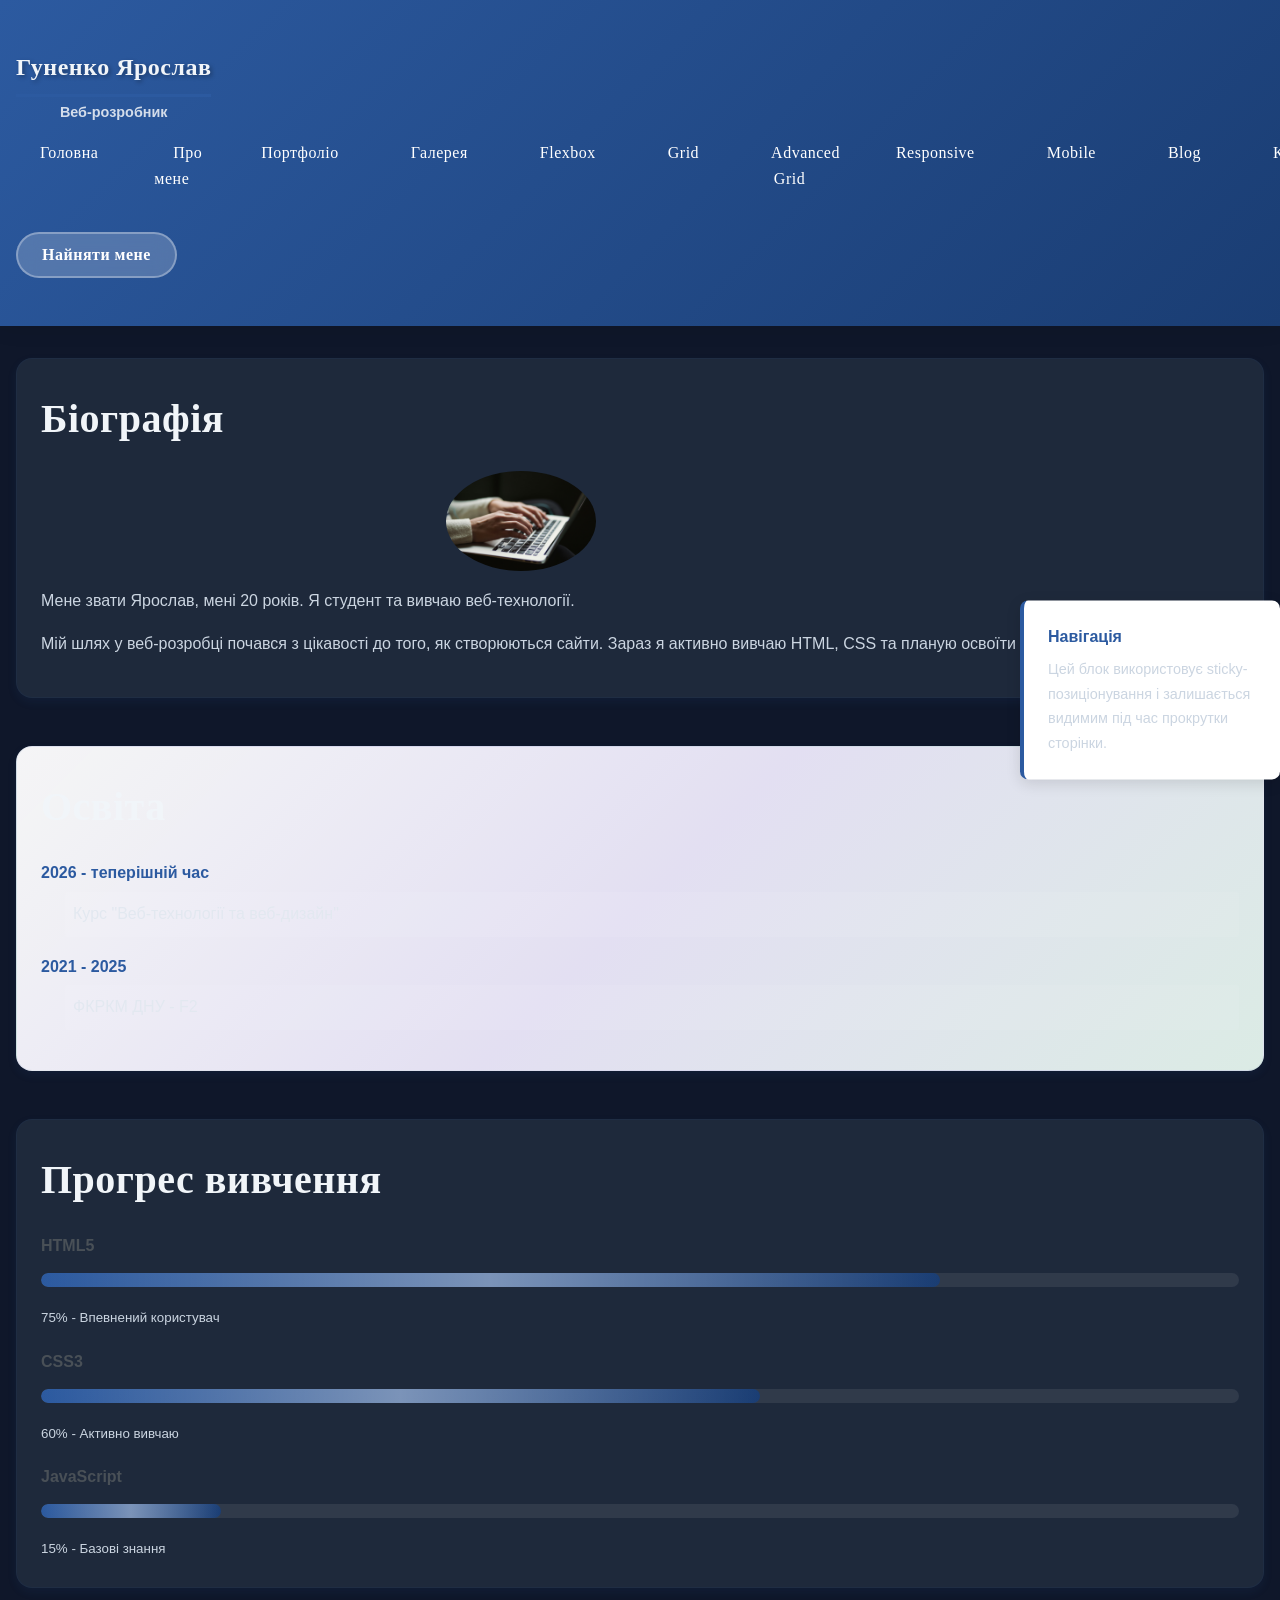
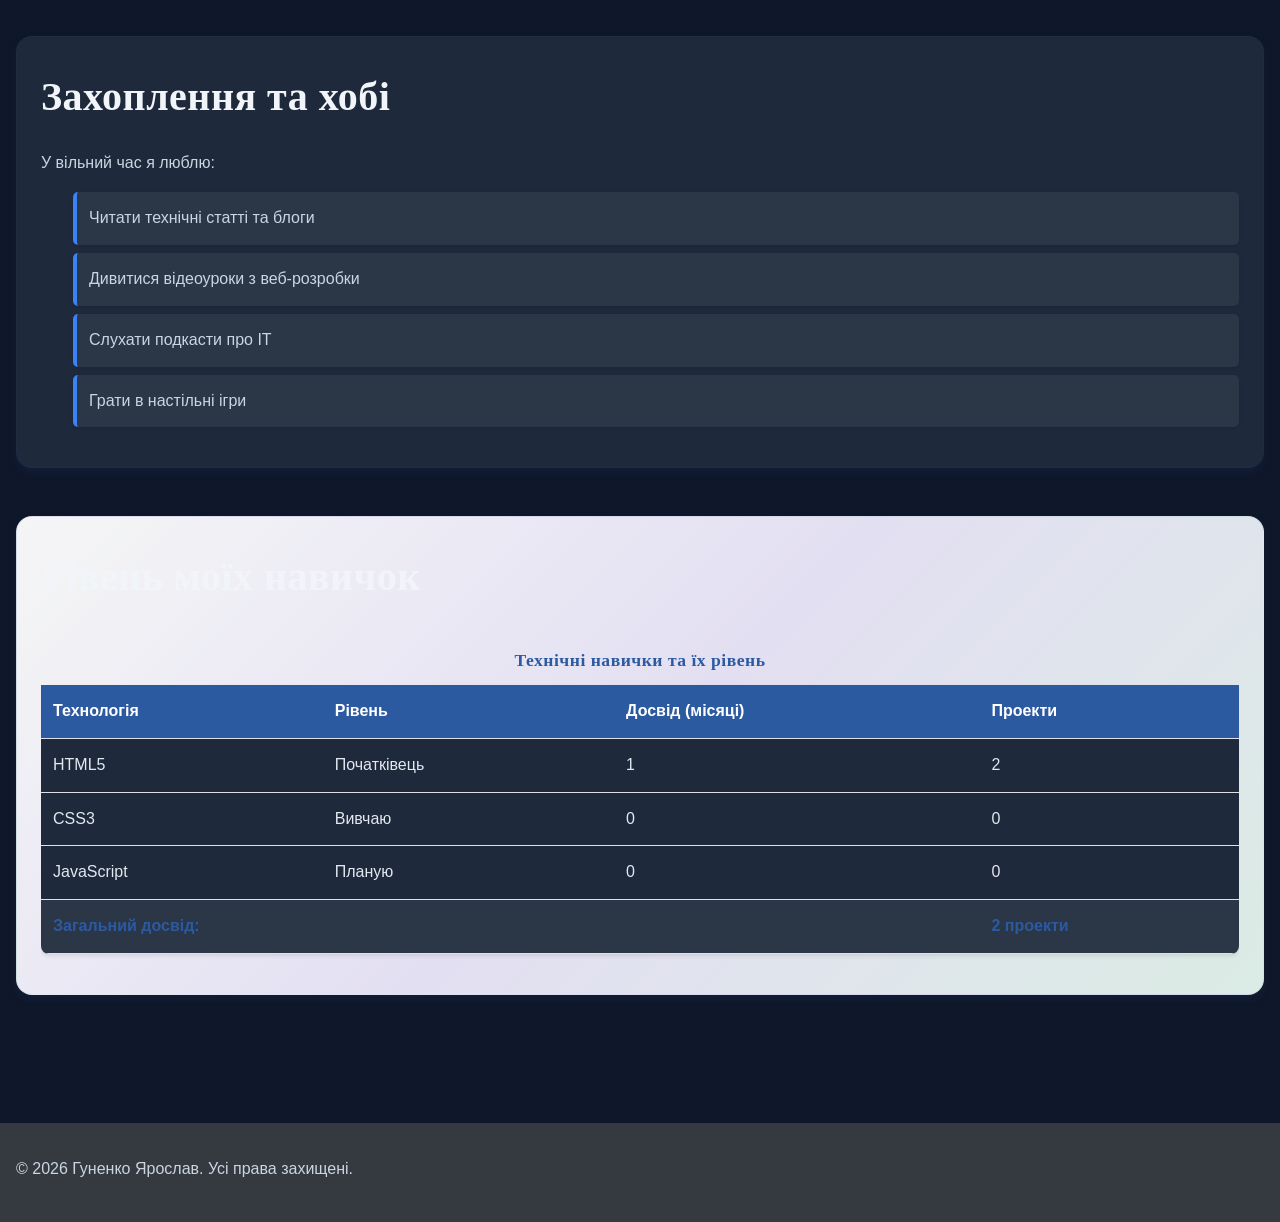
==== commit 3c52603d: "feat(navigation): Add JavaScript and interactive portfolio links to multiple pages" ====
--- a/about.html
+++ b/about.html
@@ -15,8 +15,20 @@
     <title>Про мене - Мій особистий сайт</title>
     <meta name="theme-color" content="#111827">
     <link rel="manifest" href="manifest.json">
+    <style>
+        body {
+            margin: 0;
+            font-family: Arial, sans-serif
+        }
+    
+        img {
+            max-width: 100%;
+            height: auto
+        }
+    </style>
 </head>
     <script src="js/script.js"></script>
+    <script> if ('serviceWorker' in navigator) { window.addEventListener('load', () => { navigator.serviceWorker.register('./sw.js') .then(() => console.log('Service Worker Registered')) .catch(err => console.log('SW Error', err)); }); } </script>
 <body>
    <section class="loading-demo">
     <h2>Анімований прелоадер</h2>
@@ -51,6 +63,9 @@
 
                             <li><a href="blog.html">Blog</a></li>
                             <li><a href="contact.html">Контакти</a></li>
+                            <li><a href="js-demo.html">JavaScript</a></li>
+                            <li><a href="interactive-portfolio.html">Інтерактивне Портфоліо</a></li>
+
                         </ul>
                 </nav>
                 <button class="mobile-nav-toggle"
@@ -84,7 +99,7 @@
 <main>
     <section id="bio">
         <h2>Біографія</h2>
-        <img src="images/photo2.jpg" alt="Моє фото" width="150" height="200">
+        <img src="images/photo2.jpg" alt="Моє фото" width="150" height="200" loading="lazy">
         <p>Мене звати Ярослав, мені 20 років. Я студент та вивчаю веб-технології.</p>
         <p>Мій шлях у веб-розробці почався з цікавості до того, як створюються сайти. Зараз я активно вивчаю HTML, CSS та планую
 освоїти JavaScript.</p>
--- a/css/styles.css
+++ b/css/styles.css
@@ -1260,6 +1260,15 @@
     background: #60a5fa;
 }
 
+@media (prefers-reduced-motion: reduce) {
+  *,
+  *::before,
+  *::after {
+    animation-duration: 0.01ms !important;
+    transition-duration: 0.01ms !important;
+  }
+}
+
 /*Unused code(old or not correct)*/
 
 /* ======================
--- a/css/layout.css
+++ b/css/layout.css
@@ -2256,6 +2256,15 @@
     }
 }
 
+@media (prefers-reduced-motion: reduce) {
+  *,
+  *::before,
+  *::after {
+    animation-duration: 0.01ms !important;
+    transition-duration: 0.01ms !important;
+  }
+}
+
 /*Unused code(old or not correct)*/
 
 /*.gallery-grid {
--- a/css/flexbox.css
+++ b/css/flexbox.css
@@ -1142,6 +1142,9 @@
     transform: translateY(-5px);
 }
 
+/* Телефоны */
+
+
 /* IMAGE */
 
 .portfolio-image {
@@ -1570,6 +1573,50 @@
     flex-shrink: 1;
 }
 
+@media (prefers-reduced-motion: reduce) {
+  *,
+  *::before,
+  *::after {
+    animation-duration: 0.01ms !important;
+    transition-duration: 0.01ms !important;
+  }
+}
+
+/* Телефоны и планшеты */
+@media (max-width: 1024px) {
+
+    .portfolio-grid {
+        display: flex;
+        flex-direction: column;
+        flex-wrap: nowrap;
+    }
+
+    .portfolio-item {
+        width: 100%;
+        max-width: 100%;
+        flex: none;
+    }
+
+}
+
+@media (max-width: 1024px) {
+
+    .portfolio-grid {
+        grid-template-columns: 1fr !important;
+    }
+
+    .portfolio-item {
+        width: 100%;
+    }
+
+    .portfolio-item.large,
+    .portfolio-item.horizontal,
+    .portfolio-item.vertical {
+        grid-column: auto !important;
+        grid-row: auto !important;
+    }
+}
+
 /*Unused code(old or not correct)*/
 
 /*Початкова версія*/
--- a/css/grid.css
+++ b/css/grid.css
@@ -477,7 +477,7 @@
     border-radius: 12px;
     font-weight: bold;
     box-shadow: 0 10px 30px rgba(0, 0, 0, 0.2);
-    animation: float 3s ease-in-out infinite;
+    animation: float 10s ease-in-out infinite;
 }
 
 .card-1 {
@@ -600,7 +600,7 @@
 /* Portfolio Grid Gallery */
 .portfolio-grid-section {
     padding: 4rem 2rem;
-    background: white;
+    background: rgb(255, 0, 0);
 }
 
 .portfolio-grid {
@@ -3184,6 +3184,56 @@
 
 }
 
+@media (prefers-reduced-motion: reduce) {
+  .floating-card{
+    animation: none !important;
+  }
+}
+
+.portfolio-grid {
+    display: grid;
+    grid-template-columns: repeat(3, 1fr);
+    gap: 20px;
+
+    max-width: 1200px;
+    margin: 0 auto;
+}
+
+.portfolio-item {
+    position: relative;
+    min-height: 250px;
+    overflow: hidden;
+    border-radius: 12px;
+    background: #1e293b;
+
+    display: flex;
+    align-items: center;
+    justify-content: center;
+}
+
+.portfolio-item img {
+    width: 100%;
+    height: 100%;
+    object-fit: cover;
+
+    position: absolute;
+    inset: 0;
+}
+
+.portfolio-overlay {
+    position: absolute;
+    inset: 0;
+
+    background: rgba(0,0,0,0.5);
+
+    display: flex;
+    flex-direction: column;
+    align-items: center;
+    justify-content: center;
+
+    color: white;
+    z-index: 2;
+}
 /*Unused code(old or not correct)*/
 
 /*.comparison-card {
@@ -3214,4 +3264,4 @@
     height: 100%;
     object-fit: cover;
     transition: transform 0.3s ease;
-}*/+}*/
